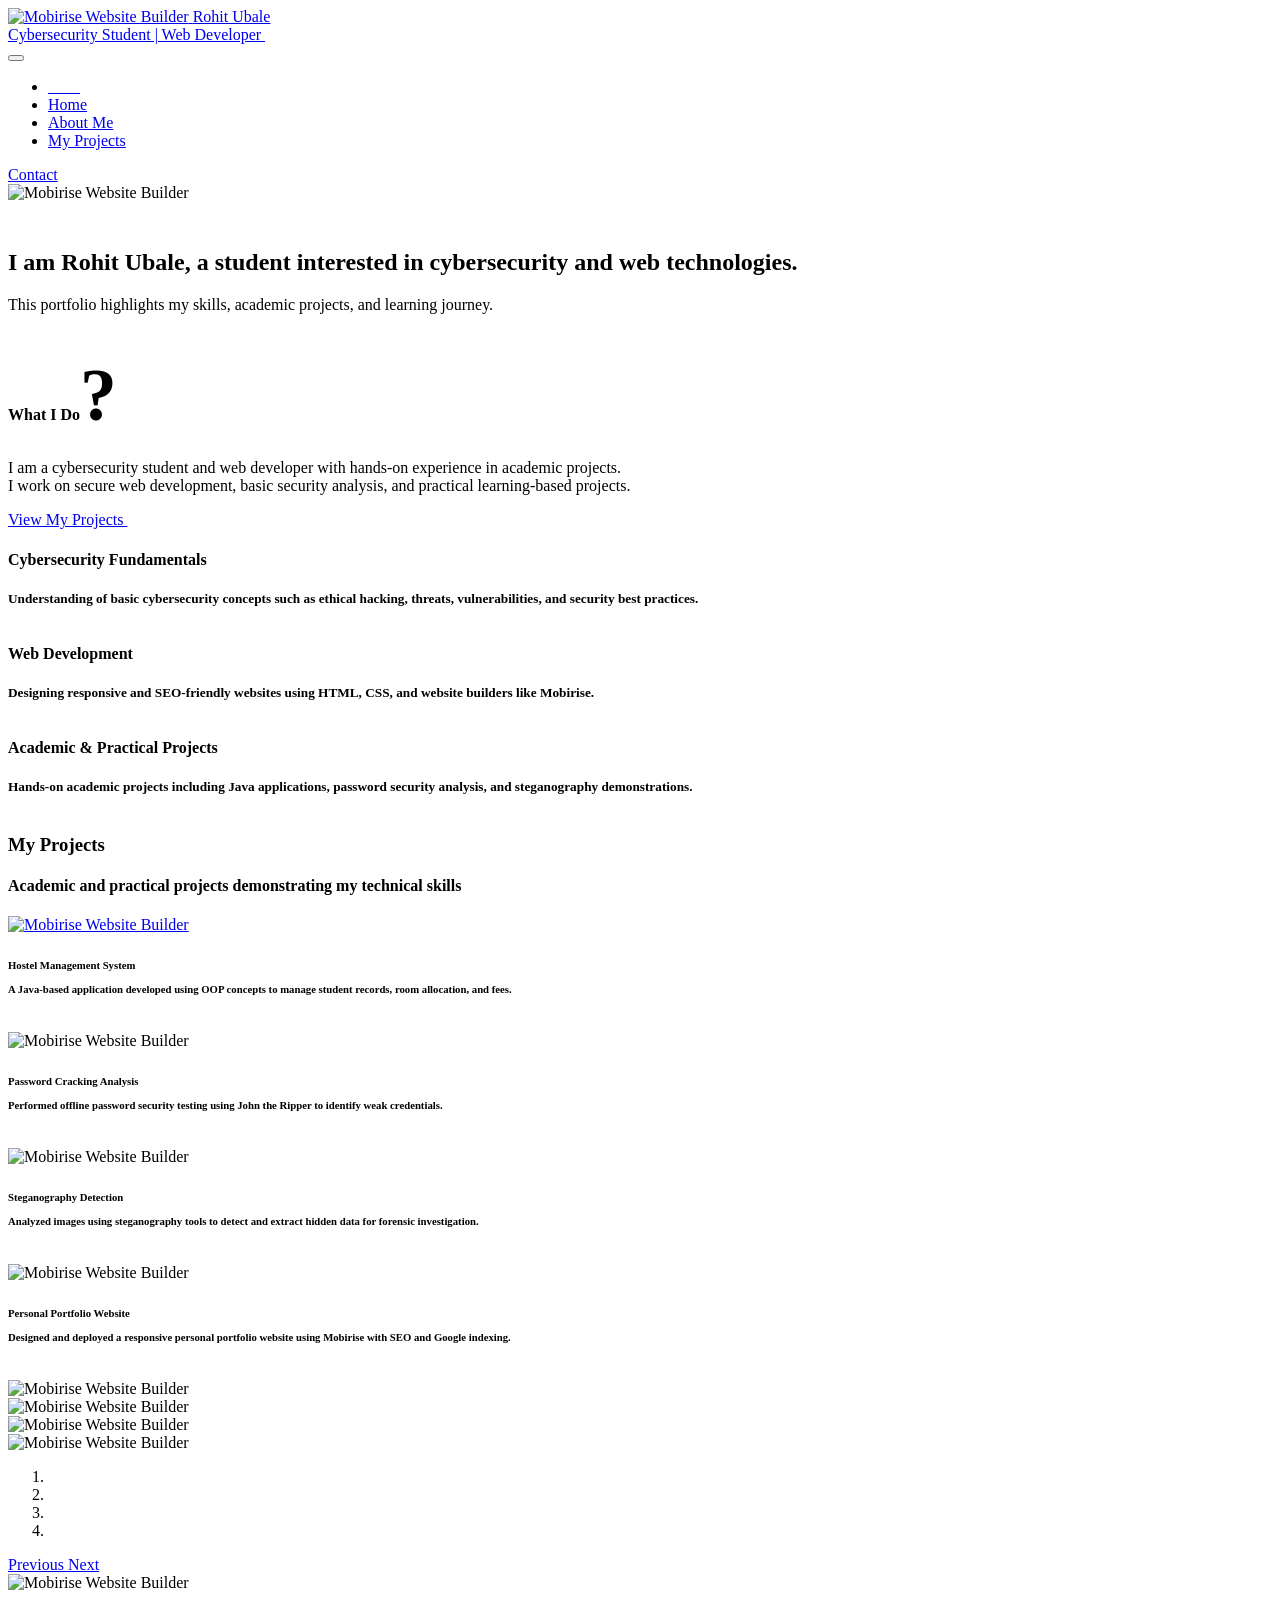
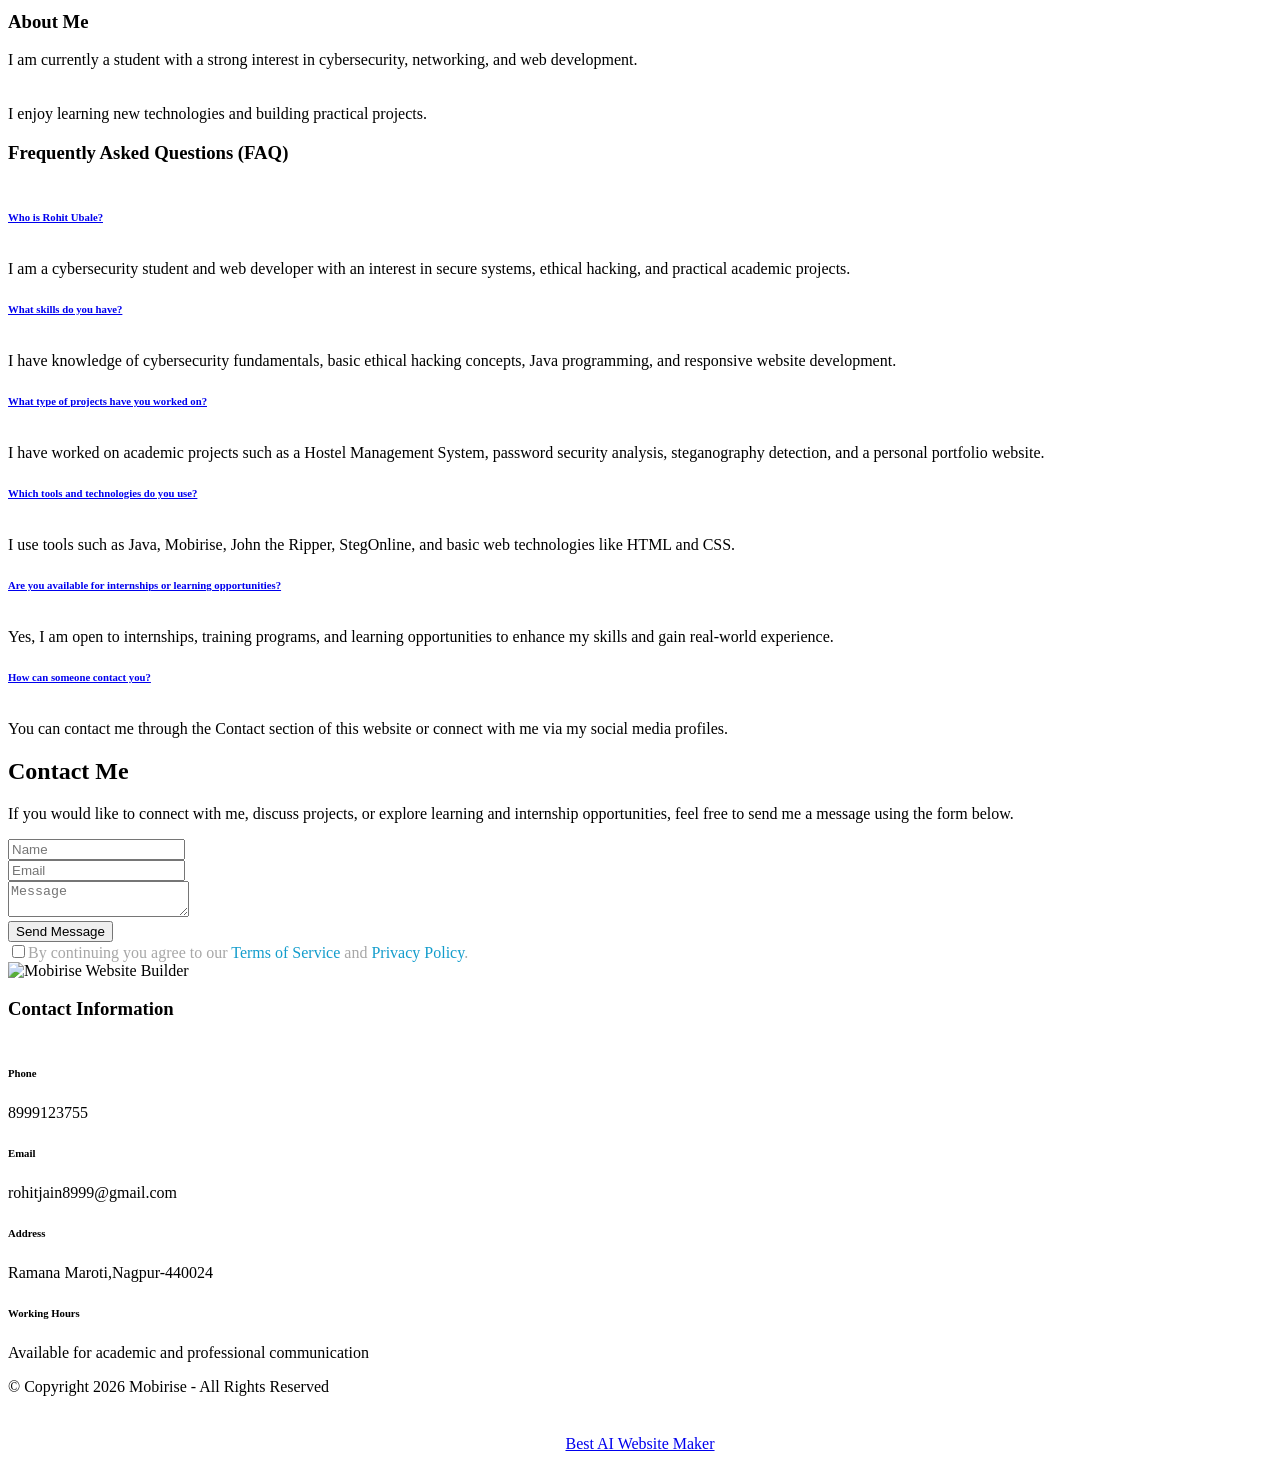
==== index.html @ 49fabe6b "Add files via upload" ====
<!DOCTYPE html>
<html  >
<head>
  <!-- Site made with Mobirise Website Builder v6.1.12, https://mobirise.com -->
  <meta charset="UTF-8">
  <meta http-equiv="X-UA-Compatible" content="IE=edge">
  <meta name="generator" content="Mobirise v6.1.12, mobirise.com">
  <meta name="viewport" content="width=device-width, initial-scale=1, minimum-scale=1">
  <link rel="shortcut icon" href="assets/images/chatgpt-image-jan-2-2026-04-43-15-pm-167x111.png" type="image/x-icon">
  <meta name="description" content="This is the personal portfolia of 
Mr.Rohit R Ubale(JAIN)">
  
  
  <title>Rohit R Ubale(JAIN)</title>
  <link rel="stylesheet" href="assets/web/assets/mobirise-icons2/mobirise2.css">
  <link rel="stylesheet" href="assets/web/assets/mobirise-icons-bold/mobirise-icons-bold.css">
  <link rel="stylesheet" href="assets/web/assets/mobirise-icons/mobirise-icons.css">
  <link rel="stylesheet" href="assets/bootstrap/css/bootstrap.min.css">
  <link rel="stylesheet" href="assets/parallax/jarallax.css">
  <link rel="stylesheet" href="assets/web/assets/gdpr-plugin/gdpr-styles.css">
  <link rel="stylesheet" href="assets/animatecss/animate.css">
  <link rel="stylesheet" href="assets/dropdown/css/style.css">
  <link rel="stylesheet" href="assets/socicon/css/styles.css">
  <link rel="stylesheet" href="assets/theme/css/style.css">
  <link rel="preload" href="https://fonts.googleapis.com/css?family=Lexend:100,200,300,400,500,600,700,800,900&display=swap" as="style" onload="this.onload=null;this.rel='stylesheet'">
  <noscript><link rel="stylesheet" href="https://fonts.googleapis.com/css?family=Lexend:100,200,300,400,500,600,700,800,900&display=swap"></noscript>
  <link rel="preload" as="style" href="assets/mobirise/css/mbr-additional.css?v=MBdXXb"><link rel="stylesheet" href="assets/mobirise/css/mbr-additional.css?v=MBdXXb" type="text/css">

  
  
  
</head>
<body>
  
  <section data-bs-version="5.1" class="menu menu2 cid-sFF0ciwnEL" once="menu" id="menu2-0">
    
    <nav class="navbar navbar-dropdown navbar-fixed-top navbar-expand-lg">
        <div class="container-fluid">
            <div class="navbar-brand">
                <span class="navbar-logo">
                    <a href="https://mobiri.se">
                        <img src="assets/images/chatgpt-image-jan-2-2026-04-43-15-pm-167x111.webp" alt="Mobirise Website Builder" style="height: 3.6rem;">
                    </a>
                </span>
                <span class="navbar-caption-wrap"><a class="navbar-caption text-primary display-4" href="https://www.itmagination.com/blog/cybersecurity-and-web-development" target="_blank">Rohit Ubale<br>Cybersecurity Student | Web Developer&nbsp;<br></a></span>
            </div>
            <button class="navbar-toggler" type="button" data-toggle="collapse" data-bs-toggle="collapse" data-target="#navbarSupportedContent" data-bs-target="#navbarSupportedContent" aria-controls="navbarNavAltMarkup" aria-expanded="false" aria-label="Toggle navigation">
                <div class="hamburger">
                    <span></span>
                    <span></span>
                    <span></span>
                    <span></span>
                </div>
            </button>
            <div class="collapse navbar-collapse" id="navbarSupportedContent">
                <ul class="navbar-nav nav-dropdown" data-app-modern-menu="true"><li class="nav-item"><a class="nav-link link text-black text-primary display-4" href="#top">&nbsp; &nbsp; &nbsp; &nbsp;&nbsp;</a></li>
                    <li class="nav-item"><a class="nav-link link text-black text-primary display-4" href="index.html#top"><span class="mobi-mbri mobi-mbri-home mbr-iconfont mbr-iconfont-btn"></span>Home</a></li><li class="nav-item"><a class="nav-link link text-black text-primary display-4" href="index.html#image1-b">About Me</a></li>
                    <li class="nav-item"><a class="nav-link link text-black text-primary display-4" href="index.html#gallery5-3">My Projects</a>
                    </li></ul>
                <div class="icons-menu">
                    <a class="iconfont-wrapper" href="https://wa.me/8999123755">
                        <span class="p-2 mbr-iconfont socicon-whatsapp socicon" style="color: rgb(56, 108, 58); fill: rgb(56, 108, 58);"></span>
                    </a>
                    <a class="iconfont-wrapper" href="https://x.com/rohitja19298938?s=11" target="_blank">
                        <span class="p-2 mbr-iconfont socicon-twitter socicon" style="color: rgb(71, 181, 237); fill: rgb(71, 181, 237);"></span>
                    </a>
                    <a class="iconfont-wrapper" href="https://www.instagram.com/rohitubalejainr.j_7?igsh=eTEwcDc5aGR0dW1q&utm_source=qr" target="_blank">
                        <span class="p-2 mbr-iconfont socicon-instagram socicon" style="color: rgb(129, 51, 106); fill: rgb(129, 51, 106);"></span>
                    </a>
                    <a class="iconfont-wrapper" href="https://www.linkedin.com/in/rohit-ubale-85598128a?utm_source=share&utm_campaign=share_via&utm_content=profile&utm_medium=ios_app" target="_blank">
                        <span class="p-2 mbr-iconfont socicon-linkedin socicon" style="color: rgb(26, 76, 167); fill: rgb(26, 76, 167);"></span>
                    </a>
                </div>
                <div class="navbar-buttons mbr-section-btn"><a class="btn btn-primary display-4" href="tel:8999123755">
                        Contact</a></div>
            </div>
        </div>
    </nav>
</section>

<section data-bs-version="5.1" class="header11 cid-sFF0SGinka mbr-fullscreen" data-bg-video="https://vimeo.com/428046504" id="header11-1">

    

    

    <div class="container">
        <div class="row justify-content-center">
            <div class="col-12 col-md-6 image-wrapper">
                <img class="w-100" src="assets/images/img-9443-1-1256x1675.webp" alt="Mobirise Website Builder">
            </div>
            <div class="col-12 col-md">
                <div class="text-wrapper text-center">
                    <h1 class="mbr-section-title mbr-fonts-style mb-3 display-2">
                        <strong>
</strong><div><strong><br></strong></div><div><strong>I am Rohit Ubale, a student interested in cybersecurity and web technologies.&nbsp;</strong></div></h1>
                    <p class="mbr-text mbr-fonts-style display-7">This portfolio highlights my skills, academic projects, and learning journey.</p>
                    
                </div>
            </div>
        </div>
    </div>
</section>

<section data-bs-version="5.1" class="features12 cid-sFF3eJNZDT" id="features13-2">

    
    
    <div class="container">
        <div class="row justify-content-center">
            <div class="col-12 col-lg-6">
                <div class="card-wrapper">
                    <div class="card-box align-left">
                        <h4 class="card-title mbr-fonts-style mb-4 display-2"><strong><br></strong><strong>What I Do</strong><strong style="font-size: 4.6rem;">?</strong></h4>
                        <p class="mbr-text mbr-fonts-style mb-4 display-7">I am a cybersecurity student and web developer with hands-on experience in academic projects.
<br>I work on secure web development, basic security analysis, and practical learning-based projects.&nbsp;<br></p>
                        <div class="mbr-section-btn"><a class="btn btn-primary display-4" href="index.html#gallery5-3"><span class="mobi-mbri mobi-mbri-briefcase mbr-iconfont mbr-iconfont-btn"></span>View My Projects&nbsp;<br></a></div>
                    </div>
                </div>
            </div>
            <div class="col-12 col-lg-6">
                <div class="item mbr-flex">
                    <div class="icon-box">
                        <span class="mbr-iconfont mobi-mbri-lock mobi-mbri"></span>
                    </div>
                    <div class="text-box">
                        <h4 class="icon-title mbr-black mbr-fonts-style display-7"><strong>Cybersecurity Fundamentals</strong></h4>
                        <h5 class="icon-text mbr-black mbr-fonts-style display-4">Understanding of basic cybersecurity concepts such as ethical hacking, threats, vulnerabilities, and security best practices.
<div><br></div></h5>
                    </div>
                </div>
                <div class="item mbr-flex">
                    <div class="icon-box">
                        <span class="mbr-iconfont mbrib-laptop"></span>
                    </div>
                    <div class="text-box">
                        <h4 class="icon-title mbr-black mbr-fonts-style display-7"><strong>Web Development</strong></h4>
                        <h5 class="icon-text mbr-black mbr-fonts-style display-4">Designing responsive and SEO-friendly websites using HTML, CSS, and website builders like Mobirise.
<div><br></div></h5>
                    </div>
                </div>
                <div class="item mbr-flex">
                    <div class="icon-box">
                        <span class="mbr-iconfont mobi-mbri-contact-form mobi-mbri"></span>
                    </div>
                    <div class="text-box">
                        <h4 class="icon-title mbr-black mbr-fonts-style display-7"><strong>Academic &amp; Practical Projects</strong></h4>
                        <h5 class="icon-text mbr-black mbr-fonts-style display-4">Hands-on academic projects including Java applications, password security analysis, and steganography demonstrations.
<div><br></div></h5>
                    </div>
                </div>
            </div>
        </div>
    </div>
</section>

<section data-bs-version="5.1" class="gallery5 mbr-gallery cid-sFF3kfZheU" id="gallery5-3">
    

    

    <div class="container">
        <div class="mbr-section-head">
            <h3 class="mbr-section-title mbr-fonts-style align-center m-0 display-2"><strong>My Projects</strong></h3>
            <h4 class="mbr-section-subtitle mbr-fonts-style align-center mb-0 mt-2 display-5">Academic and practical projects demonstrating my technical skills</h4>
        </div>
        <div class="row mbr-gallery mt-4">
            <div class="col-12 col-md-6 col-lg-3 item gallery-image">
                <div class="item-wrapper" data-toggle="modal" data-bs-toggle="modal" data-target="#v8rxkN065j-modal" data-bs-target="#v8rxkN065j-modal">
                    <a href="assets/files/Basic-Calculator.pdf" target="_blank"><img class="w-100" src="assets/images/chatgpt-image-jan-2-2026-05-23-07-pm-596x894.webp" alt="Mobirise Website Builder" data-slide-to="0" data-bs-slide-to="0" data-target="#lb-v8rxkN065j" data-bs-target="#lb-v8rxkN065j"></a>
                    <div class="icon-wrapper">
                        <span class="mobi-mbri mobi-mbri-search mbr-iconfont mbr-iconfont-btn"></span>
                    </div>
                </div>
                <h6 class="mbr-item-subtitle mbr-fonts-style align-center mb-2 mt-2 display-7"><strong>Hostel Management System</strong><br><strong><br></strong><div><strong>A Java-based application developed using OOP concepts to manage student records, room allocation, and fees.
</strong></div><div><strong><br></strong></div></h6>
            </div>
            <div class="col-12 col-md-6 col-lg-3 item gallery-image">
                <div class="item-wrapper" data-toggle="modal" data-bs-toggle="modal" data-target="#v8rxkN065j-modal" data-bs-target="#v8rxkN065j-modal">
                    <img class="w-100" src="assets/images/chatgpt-image-jan-2-2026-05-21-50-pm-596x894.webp" alt="Mobirise Website Builder" data-slide-to="1" data-bs-slide-to="1" data-target="#lb-v8rxkN065j" data-bs-target="#lb-v8rxkN065j">
                    <div class="icon-wrapper">
                        <span class="mobi-mbri mobi-mbri-search mbr-iconfont mbr-iconfont-btn"></span>
                    </div>
                </div>
                <h6 class="mbr-item-subtitle mbr-fonts-style align-center mb-2 mt-2 display-7"><strong>Password Cracking Analysis</strong><br><strong><br></strong><div><strong>Performed offline password security testing using John the Ripper to identify weak credentials.
</strong></div><div><strong><br></strong></div></h6>
            </div>
            <div class="col-12 col-md-6 col-lg-3 item gallery-image">
                <div class="item-wrapper" data-toggle="modal" data-bs-toggle="modal" data-target="#v8rxkN065j-modal" data-bs-target="#v8rxkN065j-modal">
                    <img class="w-100" src="assets/images/chatgpt-image-jan-2-2026-05-17-25-pm-596x894.webp" alt="Mobirise Website Builder" data-slide-to="2" data-bs-slide-to="2" data-target="#lb-v8rxkN065j" data-bs-target="#lb-v8rxkN065j">
                    <div class="icon-wrapper">
                        <span class="mobi-mbri mobi-mbri-search mbr-iconfont mbr-iconfont-btn"></span>
                    </div>
                </div>
                <h6 class="mbr-item-subtitle mbr-fonts-style align-center mb-2 mt-2 display-7"><strong>Steganography Detection</strong><br><br><strong>
</strong><div><strong>Analyzed images using steganography tools to detect and extract hidden data for forensic investigation.
</strong></div><div><strong><br></strong></div></h6>
            </div>
            <div class="col-12 col-md-6 col-lg-3 item gallery-image">
                <div class="item-wrapper" data-toggle="modal" data-bs-toggle="modal" data-target="#v8rxkN065j-modal" data-bs-target="#v8rxkN065j-modal">
                    <img class="w-100" src="assets/images/chatgpt-image-jan-2-2026-05-19-36-pm-596x894.webp" alt="Mobirise Website Builder" data-slide-to="3" data-bs-slide-to="3" data-target="#lb-v8rxkN065j" data-bs-target="#lb-v8rxkN065j">
                    <div class="icon-wrapper">
                        <span class="mobi-mbri mobi-mbri-search mbr-iconfont mbr-iconfont-btn"></span>
                    </div>
                </div>
                <h6 class="mbr-item-subtitle mbr-fonts-style align-center mb-2 mt-2 display-7"><strong>Personal Portfolio Website</strong><br><br><strong>
</strong><div><strong>Designed and deployed a responsive personal portfolio website using Mobirise with SEO and Google indexing.
</strong></div><div><strong><br></strong></div></h6>
            </div>
        </div>

        <div class="modal mbr-slider" tabindex="-1" role="dialog" aria-hidden="true" id="v8rxkN065j-modal">
            <div class="modal-dialog" role="document">
                <div class="modal-content">
                    <div class="modal-body">
                        <div class="carousel slide carousel-fade" id="lb-v8rxkN065j" data-ride="carousel" data-bs-ride="carousel" data-interval="5000" data-bs-interval="5000">
                            <div class="carousel-inner">
                                <div class="carousel-item active">
                                    <img class="d-block w-100" src="assets/images/chatgpt-image-jan-2-2026-05-23-07-pm-596x894.webp" alt="Mobirise Website Builder">
                                </div>
                                <div class="carousel-item">
                                    <img class="d-block w-100" src="assets/images/chatgpt-image-jan-2-2026-05-21-50-pm-596x894.webp" alt="Mobirise Website Builder">
                                </div>
                                <div class="carousel-item">
                                    <img class="d-block w-100" src="assets/images/chatgpt-image-jan-2-2026-05-17-25-pm-596x894.webp" alt="Mobirise Website Builder">
                                </div>
                                <div class="carousel-item">
                                    <img class="d-block w-100" src="assets/images/chatgpt-image-jan-2-2026-05-19-36-pm-596x894.webp" alt="Mobirise Website Builder">
                                </div>
                            </div>
                            <ol class="carousel-indicators">
                                <li data-slide-to="0" data-bs-slide-to="0" class="active" data-target="#lb-v8rxkN065j" data-bs-target="#lb-v8rxkN065j"></li>
                                <li data-slide-to="1" data-bs-slide-to="1" data-target="#lb-v8rxkN065j" data-bs-target="#lb-v8rxkN065j"></li>
                                <li data-slide-to="2" data-bs-slide-to="2" data-target="#lb-v8rxkN065j" data-bs-target="#lb-v8rxkN065j"></li>
                                <li data-slide-to="3" data-bs-slide-to="3" data-target="#lb-v8rxkN065j" data-bs-target="#lb-v8rxkN065j"></li>
                            </ol>
                            <a role="button" href="" class="close" data-dismiss="modal" data-bs-dismiss="modal" aria-label="Close">
                            </a>
                            <a class="carousel-control-prev carousel-control" role="button" data-slide="prev" data-bs-slide="prev" href="#lb-v8rxkN065j">
                                <span class="mobi-mbri mobi-mbri-arrow-prev" aria-hidden="true"></span>
                                <span class="sr-only visually-hidden">Previous</span>
                            </a>
                            <a class="carousel-control-next carousel-control" role="button" data-slide="next" data-bs-slide="next" href="#lb-v8rxkN065j">
                                <span class="mobi-mbri mobi-mbri-arrow-next" aria-hidden="true"></span>
                                <span class="sr-only visually-hidden">Next</span>
                            </a>
                        </div>
                    </div>
                </div>
            </div>
        </div>
    </div>
</section>

<section data-bs-version="5.1" class="image1 cid-sFF75ZhH2d" id="image1-b">
    

    

    <div class="container">
        <div class="row align-items-center">
            <div class="col-12 col-lg-6">
                <div class="image-wrapper">
                    <img src="assets/images/whatsapp-image-2026-01-02-at-4.06.58-pm-1256x1675.webp" alt="Mobirise Website Builder">
                    
                </div>
            </div>
            <div class="col-12 col-lg">
                <div class="text-wrapper">
                    <h3 class="mbr-section-title mbr-fonts-style mb-3 display-2">
                        <strong>About Me</strong></h3>
                    <p class="mbr-text mbr-fonts-style display-7">I am currently a student with a strong interest in cybersecurity, networking, and web development.
<br><br><br>I enjoy learning new technologies and building practical projects.&nbsp;<br></p>
                </div>
            </div>
        </div>
    </div>
</section>

<section data-bs-version="5.1" class="content16 cid-sFF5Wb1ZQt mbr-parallax-background" id="content16-a">

    

    <div class="mbr-overlay" style="opacity: 1; background-color: rgb(234, 231, 220);">
    </div>
    <div class="container-fluid">
        <div class="row justify-content-center">
            <div class="col-12 col-md-10">
                <div class="mbr-section-head align-center mb-4">
                    <h3 class="mbr-section-title mb-0 mbr-fonts-style display-2"><strong>Frequently Asked Questions (FAQ)
</strong><div><strong><br></strong></div></h3>
                    
                </div>
                <div id="bootstrap-accordion_5" class="panel-group accordionStyles accordion" role="tablist" aria-multiselectable="true">
                    <div class="card mb-3">
                        <div class="card-header" role="tab" id="headingOne">
                            <a role="button" class="panel-title collapsed" data-toggle="collapse" data-bs-toggle="collapse" data-core="" href="#collapse1_5" aria-expanded="false" aria-controls="collapse1">
                                <h6 class="panel-title-edit mbr-fonts-style mb-0 display-7"><strong>Who is Rohit Ubale?
</strong><div><strong><br></strong></div></h6>
                                <span class="sign mbr-iconfont mbri-arrow-down"></span>
                            </a>
                        </div>
                        <div id="collapse1_5" class="panel-collapse noScroll collapse" role="tabpanel" aria-labelledby="headingOne" data-parent="#accordion" data-bs-parent="#bootstrap-accordion_5">
                            <div class="panel-body">
                                <p class="mbr-fonts-style panel-text display-4">I am a cybersecurity student and web developer with an interest in secure systems, ethical hacking, and practical academic projects.&nbsp;<br></p>
                            </div>
                        </div>
                    </div>
                    <div class="card mb-3">
                        <div class="card-header" role="tab" id="headingOne">
                            <a role="button" class="panel-title collapsed" data-toggle="collapse" data-bs-toggle="collapse" data-core="" href="#collapse2_5" aria-expanded="false" aria-controls="collapse2">
                                <h6 class="panel-title-edit mbr-fonts-style mb-0 display-7"><strong>What skills do you have?
</strong><div><strong><br></strong></div></h6>
                                <span class="sign mbr-iconfont mbri-arrow-down"></span>
                            </a>
                        </div>
                        <div id="collapse2_5" class="panel-collapse noScroll collapse" role="tabpanel" aria-labelledby="headingOne" data-parent="#accordion" data-bs-parent="#bootstrap-accordion_5">
                            <div class="panel-body">
                                <p class="mbr-fonts-style panel-text display-4">I have knowledge of cybersecurity fundamentals, basic ethical hacking concepts, Java programming, and responsive website development.&nbsp;<br></p>
                            </div>
                        </div>
                    </div>
                    <div class="card mb-3">
                        <div class="card-header" role="tab" id="headingOne">
                            <a role="button" class="panel-title collapsed" data-toggle="collapse" data-bs-toggle="collapse" data-core="" href="#collapse3_5" aria-expanded="false" aria-controls="collapse3">
                                <h6 class="panel-title-edit mbr-fonts-style mb-0 display-7"><strong>What type of projects have you worked on?
</strong><div><strong><br></strong></div></h6>
                                <span class="sign mbr-iconfont mbri-arrow-down"></span>
                            </a>
                        </div>
                        <div id="collapse3_5" class="panel-collapse noScroll collapse" role="tabpanel" aria-labelledby="headingOne" data-parent="#accordion" data-bs-parent="#bootstrap-accordion_5">
                            <div class="panel-body">
                                <p class="mbr-fonts-style panel-text display-4">I have worked on academic projects such as a Hostel Management System, password security analysis, steganography detection, and a personal portfolio website.&nbsp;<br></p>
                            </div>
                        </div>
                    </div>
                    <div class="card mb-3">
                        <div class="card-header" role="tab" id="headingOne">
                            <a role="button" class="panel-title collapsed" data-toggle="collapse" data-bs-toggle="collapse" data-core="" href="#collapse4_5" aria-expanded="false" aria-controls="collapse4">
                                <h6 class="panel-title-edit mbr-fonts-style mb-0 display-7"><strong>Which tools and technologies do you use?
</strong><div><strong><br></strong></div></h6>
                                <span class="sign mbr-iconfont mbri-arrow-down"></span>
                            </a>
                        </div>
                        <div id="collapse4_5" class="panel-collapse noScroll collapse" role="tabpanel" aria-labelledby="headingOne" data-parent="#accordion" data-bs-parent="#bootstrap-accordion_5">
                            <div class="panel-body">
                                <p class="mbr-fonts-style panel-text display-4">I use tools such as Java, Mobirise, John the Ripper, StegOnline, and basic web technologies like HTML and CSS.&nbsp;<br></p>
                            </div>
                        </div>
                    </div>
                    <div class="card mb-3">
                        <div class="card-header" role="tab" id="headingOne">
                            <a role="button" class="panel-title collapsed" data-toggle="collapse" data-bs-toggle="collapse" data-core="" href="#collapse5_5" aria-expanded="false" aria-controls="collapse5">
                                <h6 class="panel-title-edit mbr-fonts-style mb-0 display-7"><strong>Are you available for internships or learning opportunities?
</strong><div><strong><br></strong></div></h6>
                                <span class="sign mbr-iconfont mbri-arrow-down"></span>
                            </a>
                        </div>
                        <div id="collapse5_5" class="panel-collapse noScroll collapse" role="tabpanel" aria-labelledby="headingOne" data-parent="#accordion" data-bs-parent="#bootstrap-accordion_5">
                            <div class="panel-body">
                                <p class="mbr-fonts-style panel-text display-4">Yes, I am open to internships, training programs, and learning opportunities to enhance my skills and gain real-world experience.&nbsp;<br></p>
                            </div>
                        </div>
                    </div>
                    <div class="card mb-3">
                        <div class="card-header" role="tab" id="headingOne">
                            <a role="button" class="panel-title collapsed" data-toggle="collapse" data-bs-toggle="collapse" data-core="" href="#collapse6_5" aria-expanded="false" aria-controls="collapse6">
                                <h6 class="panel-title-edit mbr-fonts-style mb-0 display-7"><strong>How can someone contact you?
</strong><div><strong><br></strong></div></h6>
                                <span class="sign mbr-iconfont mbri-arrow-down"></span>
                            </a>
                        </div>
                        <div id="collapse6_5" class="panel-collapse noScroll collapse" role="tabpanel" aria-labelledby="headingOne" data-parent="#accordion" data-bs-parent="#bootstrap-accordion_5">
                            <div class="panel-body">
                                <p class="mbr-fonts-style panel-text display-4">You can contact me through the Contact section of this website or connect with me via my social media profiles.&nbsp;<br></p>
                            </div>
                        </div>
                    </div>
                </div>
            </div>
        </div>
    </div>
</section>

<section data-bs-version="5.1" class="form4 cid-sFF3qL4anb mbr-fullscreen" id="form4-6">

    

    

    <div class="container">
        <div class="row content-wrapper justify-content-center">
            <div class="col-lg-4 offset-lg-1 mbr-form" data-form-type="formoid">
<!--Formbuilder Form-->
<form action="https://mobirise.eu/" method="POST" class="mbr-form form-with-styler" data-form-title="Form Name"><input type="hidden" name="email" data-form-email="true" value="SOvdCCOx1j/YiJF5I4JXEU/vr4F6uehCUvGSOyJLZfd9NBVibOE7hI2UwrBYtaC29s5JYrxkuPlQ/6SwdU2rX98eODNP0cNVna9zdRwpcoZZTexingL4F9XSlvWA1+8r">
<div class="row">
<div hidden="hidden" data-form-alert="" class="alert alert-success col-12">Thanks for filling out the form!
have a great day !</div>
<div hidden="hidden" data-form-alert-danger="" class="alert alert-danger col-12">Oops...! some problem!</div>
</div>
<div class="dragArea row">
<div class="col-lg-12 col-md-12 col-sm-12">
<h1 class="mbr-section-title mb-4 display-2"><strong>Contact Me</strong></h1>
</div>
<div class="col-lg-12 col-md-12 col-sm-12">
<p class="mbr-text mbr-fonts-style mb-4 display-7">If you would like to connect with me, discuss projects, or explore learning and internship opportunities, feel free to send me a message using the form below.&nbsp;<br></p>
</div>
<div data-for="name" class="col-lg-12 col-md col-12 form-group mb-3">
<input type="text" name="name" placeholder="Name" data-form-field="name" class="form-control display-7" value="" id="name-form4-6">
</div>
<div data-for="email" class="col-lg-12 col-md col-12 form-group mb-3">
<input type="email" name="email" placeholder="Email" data-form-field="email" class="form-control display-7" value="" id="email-form4-6">
</div>
<div class="col-lg-12 col-md-12 col-sm-12 form-group" data-for="textarea">
<textarea name="textarea" placeholder="Message" data-form-field="textarea" class="form-control display-7" id="textarea-form4-6"></textarea>
</div>
<div class="col-12 col-md-auto mbr-section-btn"><button type="submit" class="btn btn-danger-outline display-4"><span class="mobi-mbri mobi-mbri-credit-card mbr-iconfont mbr-iconfont-btn"></span>Send Message</button></div>
</div>
<span class="gdpr-block">
<label>
<span class="textGDPR display-7" style="color: #a7a7a7"><input type="checkbox" name="gdpr" id="gdpr-form4-6" required="">By continuing you agree to our <a style="color: #149dcc; text-decoration: none;" href="terms.html">Terms of Service</a> and <a style="color: #149dcc; text-decoration: none;" href="policy.html">Privacy Policy</a>.</span>
</label>
</span></form><!--Formbuilder Form-->
</div>
            <div class="col-lg-6 offset-lg-1 col-12">
                <div class="image-wrapper">
                    <img class="w-100" src="assets/images/whatsapp-image-2026-01-02-at-5.54.03-pm-1256x1675.webp" alt="Mobirise Website Builder">
                </div>
            </div>
        </div>
    </div>
</section>

<section data-bs-version="5.1" class="contacts2 cid-sFF3B84VW8" id="contacts2-8">
    <!---->
    
    
    <div class="container">
        <div class="mbr-section-head">
            <h3 class="mbr-section-title mbr-fonts-style align-center mb-0 display-2"><strong>Contact Information
</strong><div><strong><br></strong></div></h3>
            
        </div>
        <div class="row justify-content-center mt-4">
            <div class="card col-12 col-md-6">
                <div class="card-wrapper">
                    <div class="image-wrapper">
                        <span class="mbr-iconfont mobi-mbri-phone mobi-mbri"></span>
                    </div>
                    <div class="text-wrapper">
                        <h6 class="card-title mbr-fonts-style mb-1 display-5">
                            <strong>Phone</strong>
                        </h6>
                        <p class="mbr-text mbr-fonts-style display-7">8999123755</p>
                    </div>
                </div>
            </div>
            <div class="card col-12 col-md-6">
                <div class="card-wrapper">
                    <div class="image-wrapper">
                        <a href="mailto:Rohitjain8999@gmail.com"><span class="mbr-iconfont mobi-mbri-letter mobi-mbri"></span></a>
                    </div>
                    <div class="text-wrapper">
                        <h6 class="card-title mbr-fonts-style mb-1 display-5">
                            <strong>Email</strong>
                        </h6>
                        <p class="mbr-text mbr-fonts-style display-7">rohitjain8999@gmail.com</p>
                    </div>
                </div>
            </div>
            <div class="card col-12 col-md-6">
                <div class="card-wrapper">
                    <div class="image-wrapper">
                        <a href="https://maps.app.goo.gl/rgXFmE6cutosKf5r7"><span class="mbr-iconfont mobi-mbri-globe mobi-mbri"></span></a>
                    </div>
                    <div class="text-wrapper">
                        <h6 class="card-title mbr-fonts-style mb-1 display-5">
                            <strong>Address</strong>
                        </h6>
                        <p class="mbr-text mbr-fonts-style display-7">Ramana Maroti,Nagpur-440024&nbsp;</p>
                    </div>
                </div>
            </div>
            <div class="card col-12 col-md-6">
                <div class="card-wrapper">
                    <div class="image-wrapper">
                        <span class="mbr-iconfont mobi-mbri-bulleted-list mobi-mbri"></span>
                    </div>
                    <div class="text-wrapper">
                        <h6 class="card-title mbr-fonts-style mb-1 display-5">
                            <strong>Working Hours</strong>
                        </h6>
                        <p class="mbr-text mbr-fonts-style display-7">Available for academic and professional communication&nbsp;<br></p>
                    </div>
                </div>
            </div>
        </div>
    </div>
</section>

<section data-bs-version="5.1" class="footer7 cid-sFF3CYc3p7" once="footers" id="footer7-9">

    

    

    <div class="container">
        <div class="media-container-row align-center mbr-white">
            <div class="col-12">
                <p class="mbr-text mb-0 mbr-fonts-style display-7">
                    © Copyright 2026 Mobirise - All Rights Reserved
                </p>
            </div>
        </div>
    </div>
</section><section class="display-7" style="padding: 0;align-items: center;justify-content: center;flex-wrap: wrap;    align-content: center;display: flex;position: relative;height: 4rem;"><a href="https://mobiri.se/3137574" style="flex: 1 1;height: 4rem;position: absolute;width: 100%;z-index: 1;"><img alt="" style="height: 4rem;" src="[data-uri]"></a><p style="margin: 0;text-align: center;" class="display-7">&#8204;</p><a style="z-index:1" href="https://mobirise.com/builder/ai-website-maker.html">Best AI Website Maker</a></section><script src="assets/bootstrap/js/bootstrap.bundle.min.js"></script>  <script src="assets/parallax/jarallax.js"></script>  <script src="assets/web/assets/cookies-alert-plugin/cookies-alert-core.js"></script>  <script src="assets/web/assets/cookies-alert-plugin/cookies-alert-script.js"></script>  <script src="assets/smoothscroll/smooth-scroll.js"></script>  <script src="assets/ytplayer/index.js"></script>  <script src="assets/dropdown/js/navbar-dropdown.js"></script>  <script src="assets/vimeoplayer/player.js"></script>  <script src="assets/mbr-switch-arrow/mbr-switch-arrow.js"></script>  <script src="assets/theme/js/script.js"></script>  <script src="assets/formoid/formoid.min.js"></script>  
  
  
<input name="cookieData" type="hidden" data-cookie-cookiesAlertType='false' data-cookie-customDialogSelector='null' data-cookie-colorText='#424a4d' data-cookie-colorBg='rgb(255, 255, 255)' data-cookie-opacityOverlay='0' data-cookie-bgOpacity='100' data-cookie-textButton='GOT IT' data-cookie-rejectText='REJECT' data-cookie-colorButton='#e85a4f' data-cookie-rejectColor='#ffffff' data-cookie-colorLink='#424a4d' data-cookie-underlineLink='true' data-cookie-text="We use cookies to give you the best experience. Read our <a href='privacy.html'>cookie policy</a>.">
   <div id="scrollToTop" class="scrollToTop mbr-arrow-up"><a style="text-align: center;"><i class="mbr-arrow-up-icon mbr-arrow-up-icon-cm cm-icon cm-icon-smallarrow-up"></i></a></div>
    <input name="animation" type="hidden">
  </body>
</html>
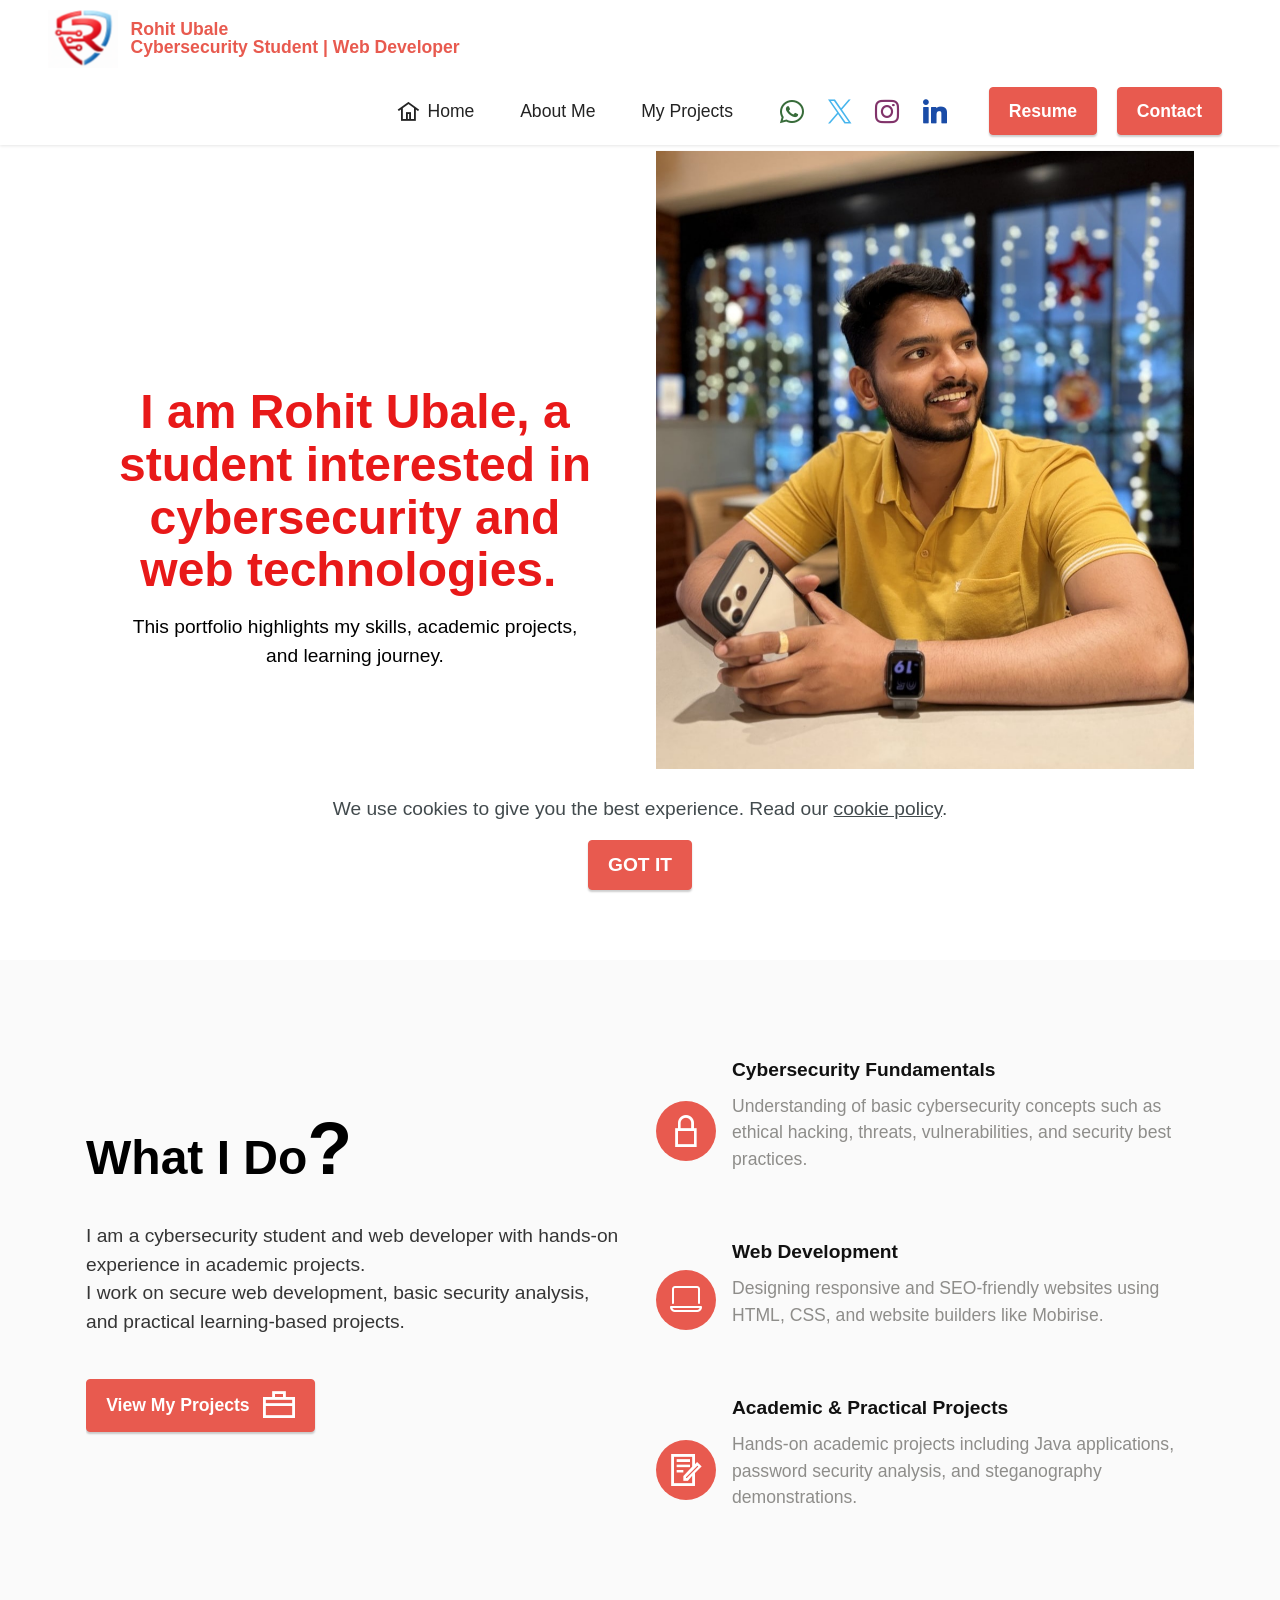
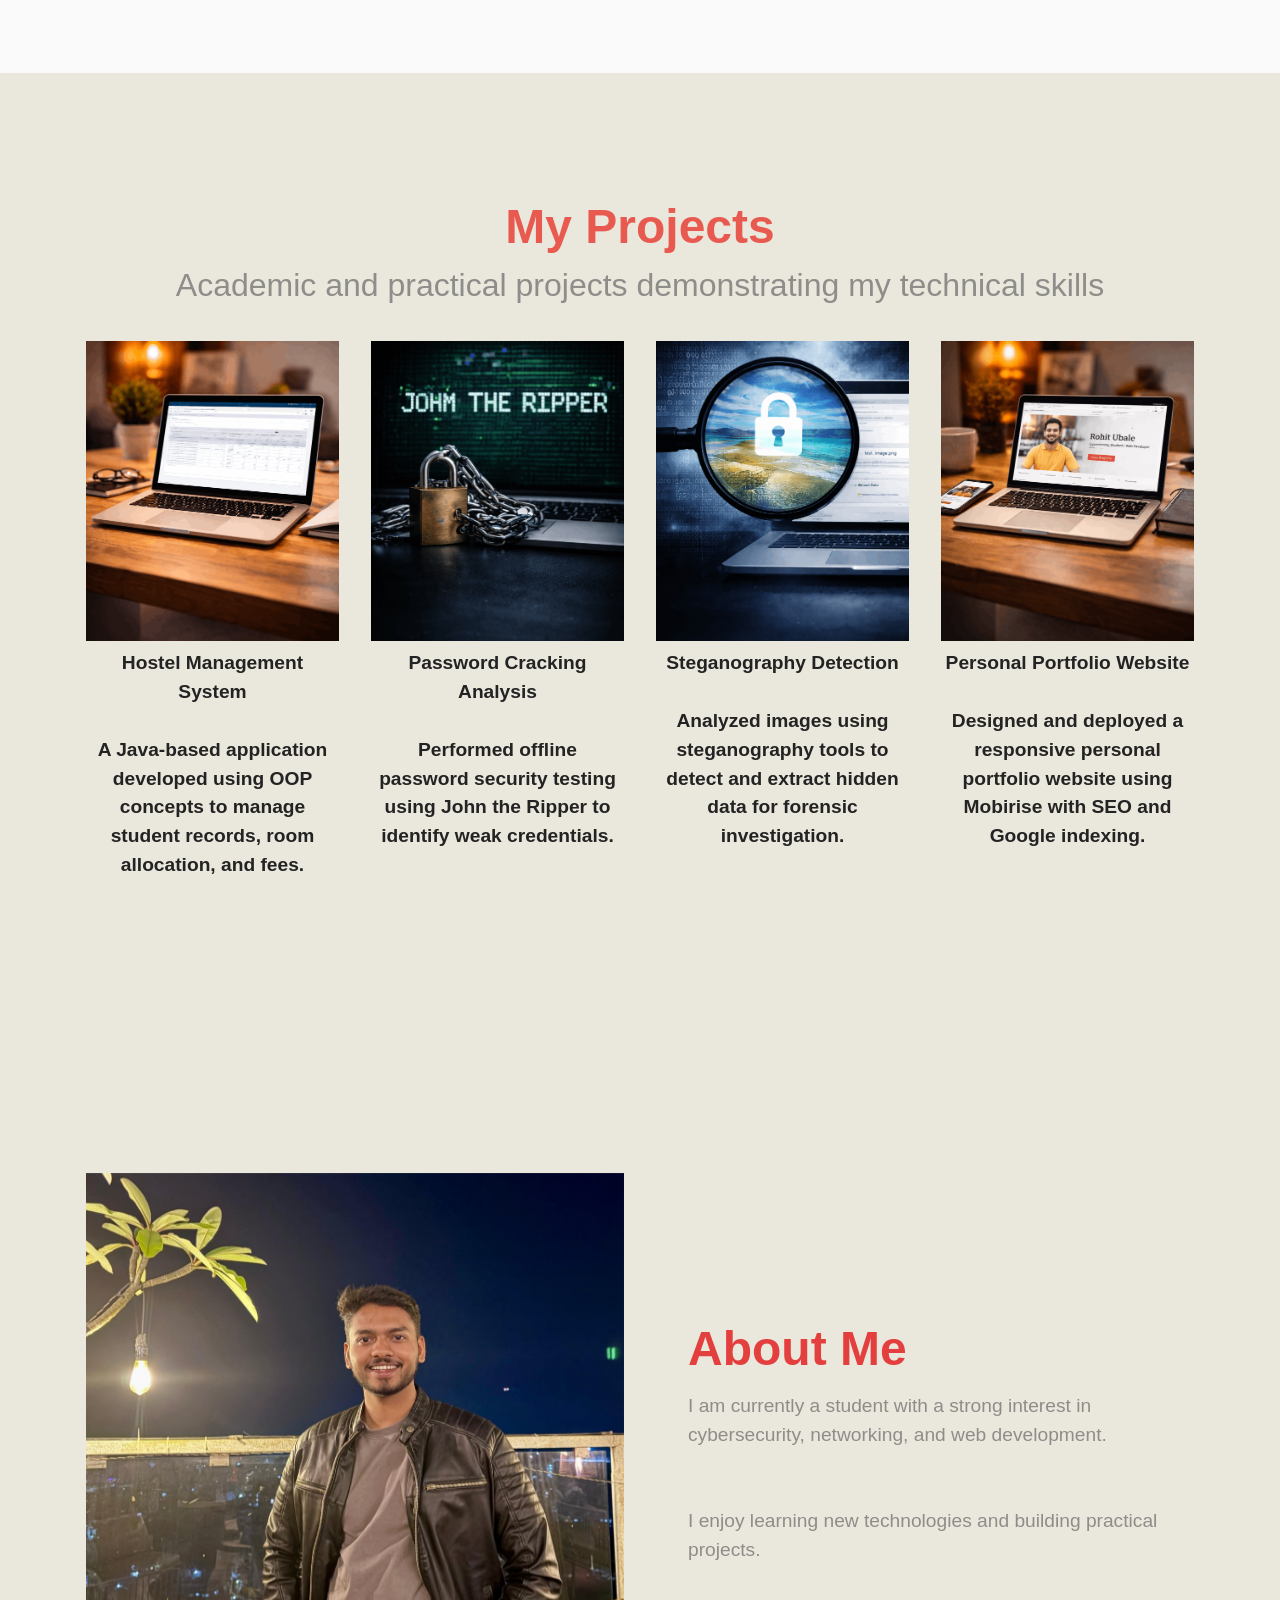
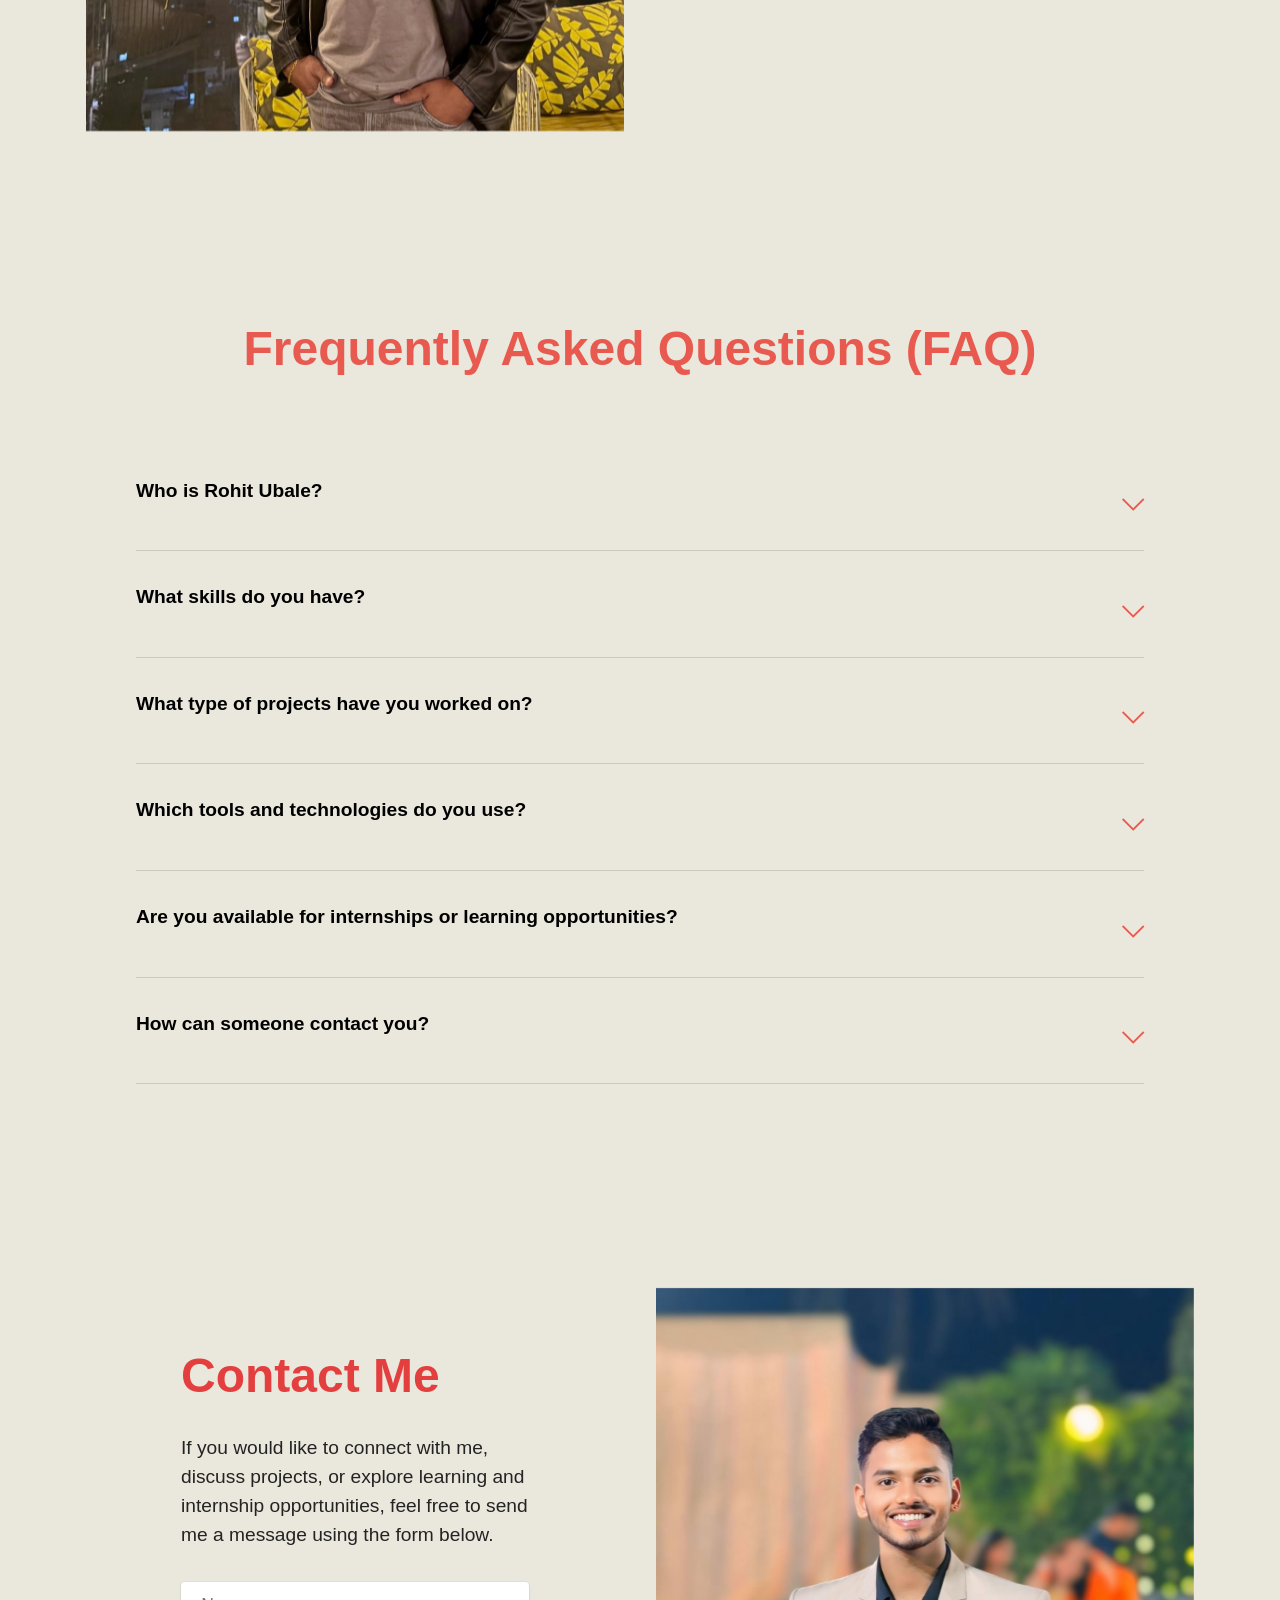
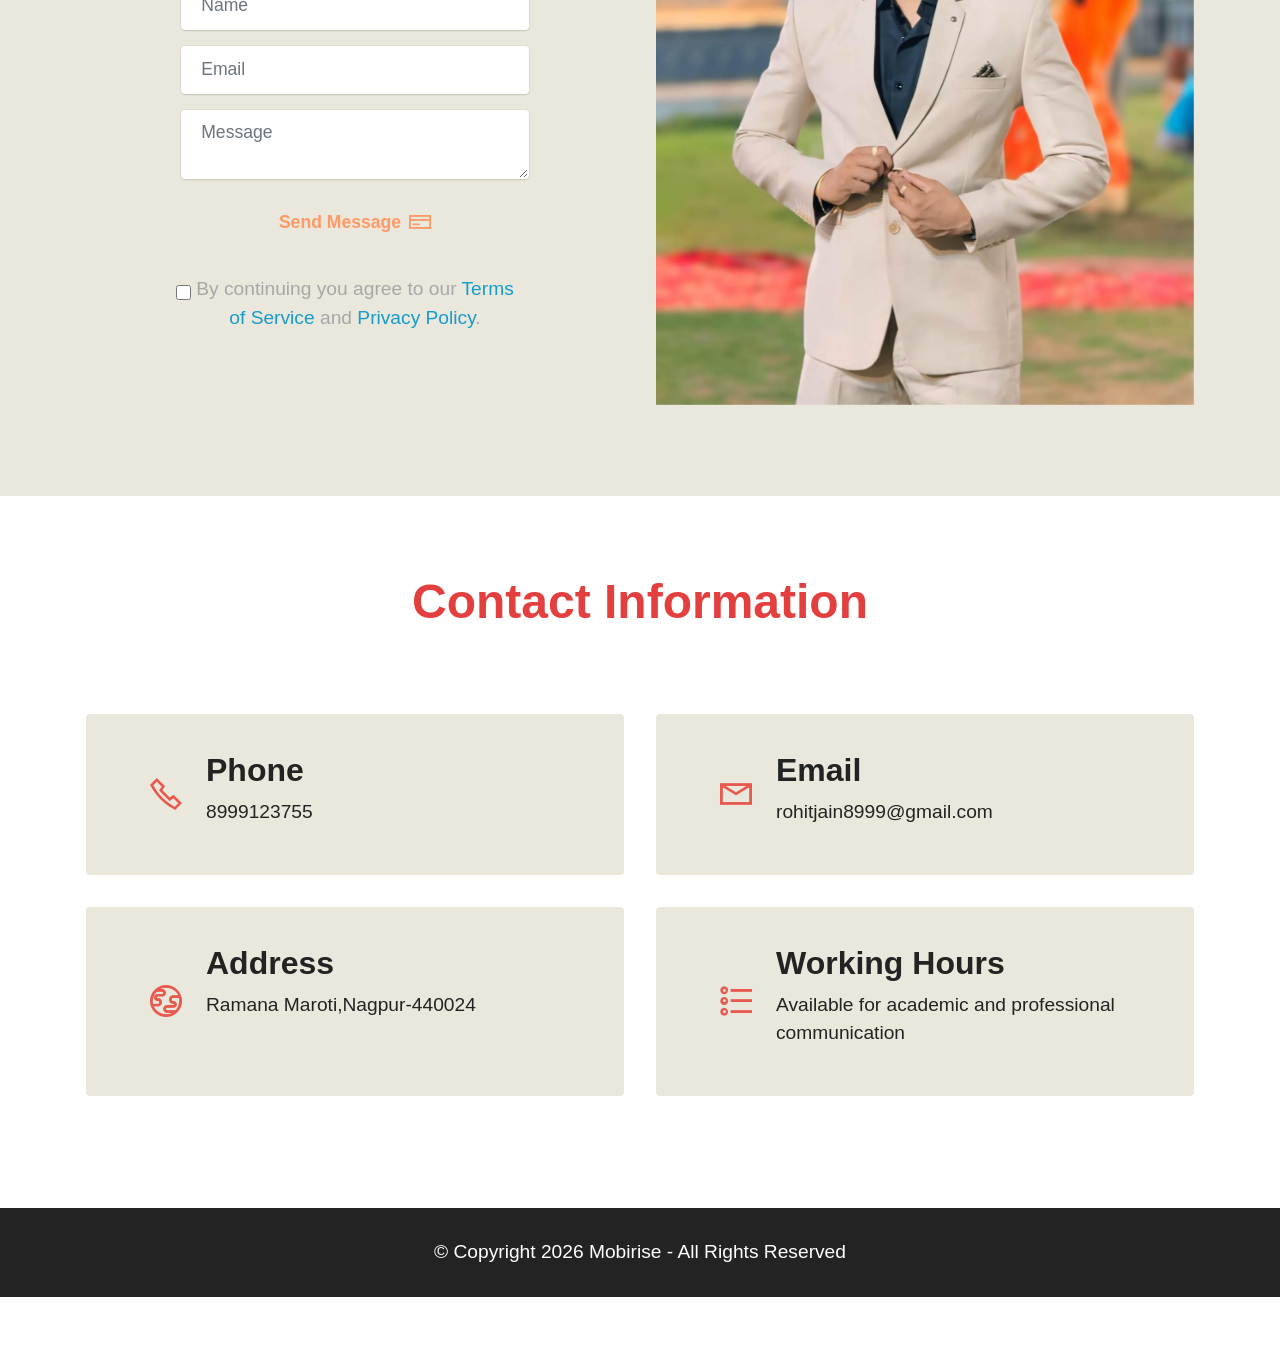
==== commit 52a01f1f: "Add Resume button to portfolio navbar" ====
--- a/index.html
+++ b/index.html
@@ -71,7 +71,8 @@
                         <span class="p-2 mbr-iconfont socicon-linkedin socicon" style="color: rgb(26, 76, 167); fill: rgb(26, 76, 167);"></span>
                     </a>
                 </div>
-                <div class="navbar-buttons mbr-section-btn"><a class="btn btn-primary display-4" href="tel:8999123755">
+                <div class="navbar-buttons mbr-section-btn"><a class="btn btn-primary display-4" href="resume.html" target="_blank">
+                        Resume</a> <a class="btn btn-primary display-4" href="tel:8999123755">
                         Contact</a></div>
             </div>
         </div>
@@ -198,7 +199,7 @@
             </div>
             <div class="col-12 col-md-6 col-lg-3 item gallery-image">
                 <div class="item-wrapper" data-toggle="modal" data-bs-toggle="modal" data-target="#v8rxkN065j-modal" data-bs-target="#v8rxkN065j-modal">
-                    <img class="w-100" src="assets/images/chatgpt-image-jan-2-2026-05-19-36-pm-596x894.webp" alt="Mobirise Website Builder" data-slide-to="3" data-bs-slide-to="3" data-target="#lb-v8rxkN065j" data-bs-target="#lb-v8rxkN065j">
+                    <img class="w-100" src="assets/images/chatgpt-image-jan-2-2026-05-19-36-pm-596x894.webp" alt="Mobirise Website Builder" data-slide-to="3" data-bs-slide-to="3" data-target="#lb-v8rxkN065j" data-bs-target="#lb-v8rxkN065j"></a>
                     <div class="icon-wrapper">
                         <span class="mobi-mbri mobi-mbri-search mbr-iconfont mbr-iconfont-btn"></span>
                     </div>
--- a/assets/web/assets/mobirise-icons2/mobirise2.css
+++ b/assets/web/assets/mobirise-icons2/mobirise2.css
@@ -0,0 +1,499 @@
+@font-face {
+  font-family: 'Moririse2';
+  font-display: swap;
+  src:  url('mobirise2.eot?f2bix4');
+  src:  url('mobirise2.eot?f2bix4#iefix') format('embedded-opentype'),
+    url('mobirise2.woff2?f2bix4') format('woff2'),
+    url('mobirise2.woff?f2bix4') format('woff'),
+    url('mobirise2.ttf?f2bix4') format('truetype'),
+    url('mobirise2.svg?f2bix4#mobirise2') format('svg');
+  font-weight: normal;
+  font-style: normal;
+}
+
+[class^="mobi-"], [class*=" mobi-"] {
+  /* use !important to prevent issues with browser extensions that change fonts */
+  font-family: 'Moririse2' !important;
+  speak: none;
+  font-style: normal;
+  font-weight: normal;
+  font-variant: normal;
+  text-transform: none;
+  line-height: 1;
+
+  /* Better Font Rendering =========== */
+  -webkit-font-smoothing: antialiased;
+  -moz-osx-font-smoothing: grayscale;
+}
+
+.mobi-mbri-add-submenu:before {
+  content: "\e900";
+}
+.mobi-mbri-alert:before {
+  content: "\e901";
+}
+.mobi-mbri-align-center:before {
+  content: "\e902";
+}
+.mobi-mbri-align-justify:before {
+  content: "\e903";
+}
+.mobi-mbri-align-left:before {
+  content: "\e904";
+}
+.mobi-mbri-align-right:before {
+  content: "\e905";
+}
+.mobi-mbri-android:before {
+  content: "\e906";
+}
+.mobi-mbri-apple:before {
+  content: "\e907";
+}
+.mobi-mbri-arrow-down:before {
+  content: "\e908";
+}
+.mobi-mbri-arrow-next:before {
+  content: "\e909";
+}
+.mobi-mbri-arrow-prev:before {
+  content: "\e90a";
+}
+.mobi-mbri-arrow-up:before {
+  content: "\e90b";
+}
+.mobi-mbri-bold:before {
+  content: "\e90c";
+}
+.mobi-mbri-bookmark:before {
+  content: "\e90d";
+}
+.mobi-mbri-bootstrap:before {
+  content: "\e90e";
+}
+.mobi-mbri-briefcase:before {
+  content: "\e90f";
+}
+.mobi-mbri-browse:before {
+  content: "\e910";
+}
+.mobi-mbri-bulleted-list:before {
+  content: "\e911";
+}
+.mobi-mbri-calendar:before {
+  content: "\e912";
+}
+.mobi-mbri-camera:before {
+  content: "\e913";
+}
+.mobi-mbri-cart-add:before {
+  content: "\e914";
+}
+.mobi-mbri-cart-full:before {
+  content: "\e915";
+}
+.mobi-mbri-cash:before {
+  content: "\e916";
+}
+.mobi-mbri-change-style:before {
+  content: "\e917";
+}
+.mobi-mbri-chat:before {
+  content: "\e918";
+}
+.mobi-mbri-clock:before {
+  content: "\e919";
+}
+.mobi-mbri-close:before {
+  content: "\e91a";
+}
+.mobi-mbri-cloud:before {
+  content: "\e91b";
+}
+.mobi-mbri-code:before {
+  content: "\e91c";
+}
+.mobi-mbri-contact-form:before {
+  content: "\e91d";
+}
+.mobi-mbri-credit-card:before {
+  content: "\e91e";
+}
+.mobi-mbri-cursor-click:before {
+  content: "\e91f";
+}
+.mobi-mbri-cust-feedback:before {
+  content: "\e920";
+}
+.mobi-mbri-database:before {
+  content: "\e921";
+}
+.mobi-mbri-delivery:before {
+  content: "\e922";
+}
+.mobi-mbri-desktop:before {
+  content: "\e923";
+}
+.mobi-mbri-devices:before {
+  content: "\e924";
+}
+.mobi-mbri-down:before {
+  content: "\e925";
+}
+.mobi-mbri-download-2:before {
+  content: "\e926";
+}
+.mobi-mbri-download:before {
+  content: "\e927";
+}
+.mobi-mbri-drag-n-drop-2:before {
+  content: "\e928";
+}
+.mobi-mbri-drag-n-drop:before {
+  content: "\e929";
+}
+.mobi-mbri-edit-2:before {
+  content: "\e92a";
+}
+.mobi-mbri-edit:before {
+  content: "\e92b";
+}
+.mobi-mbri-error:before {
+  content: "\e92c";
+}
+.mobi-mbri-extension:before {
+  content: "\e92d";
+}
+.mobi-mbri-features:before {
+  content: "\e92e";
+}
+.mobi-mbri-file:before {
+  content: "\e92f";
+}
+.mobi-mbri-flag:before {
+  content: "\e930";
+}
+.mobi-mbri-folder:before {
+  content: "\e931";
+}
+.mobi-mbri-gift:before {
+  content: "\e932";
+}
+.mobi-mbri-github:before {
+  content: "\e933";
+}
+.mobi-mbri-globe-2:before {
+  content: "\e934";
+}
+.mobi-mbri-globe:before {
+  content: "\e935";
+}
+.mobi-mbri-growing-chart:before {
+  content: "\e936";
+}
+.mobi-mbri-hearth:before {
+  content: "\e937";
+}
+.mobi-mbri-help:before {
+  content: "\e938";
+}
+.mobi-mbri-home:before {
+  content: "\e939";
+}
+.mobi-mbri-hot-cup:before {
+  content: "\e93a";
+}
+.mobi-mbri-idea:before {
+  content: "\e93b";
+}
+.mobi-mbri-image-gallery:before {
+  content: "\e93c";
+}
+.mobi-mbri-image-slider:before {
+  content: "\e93d";
+}
+.mobi-mbri-info:before {
+  content: "\e93e";
+}
+.mobi-mbri-italic:before {
+  content: "\e93f";
+}
+.mobi-mbri-key:before {
+  content: "\e940";
+}
+.mobi-mbri-laptop:before {
+  content: "\e941";
+}
+.mobi-mbri-layers:before {
+  content: "\e942";
+}
+.mobi-mbri-left-right:before {
+  content: "\e943";
+}
+.mobi-mbri-left:before {
+  content: "\e944";
+}
+.mobi-mbri-letter:before {
+  content: "\e945";
+}
+.mobi-mbri-like:before {
+  content: "\e946";
+}
+.mobi-mbri-link:before {
+  content: "\e947";
+}
+.mobi-mbri-lock:before {
+  content: "\e948";
+}
+.mobi-mbri-login:before {
+  content: "\e949";
+}
+.mobi-mbri-logout:before {
+  content: "\e94a";
+}
+.mobi-mbri-magic-stick:before {
+  content: "\e94b";
+}
+.mobi-mbri-map-pin:before {
+  content: "\e94c";
+}
+.mobi-mbri-menu:before {
+  content: "\e94d";
+}
+.mobi-mbri-mobile-2:before {
+  content: "\e94e";
+}
+.mobi-mbri-mobile-horizontal:before {
+  content: "\e94f";
+}
+.mobi-mbri-mobile:before {
+  content: "\e950";
+}
+.mobi-mbri-mobirise:before {
+  content: "\e951";
+}
+.mobi-mbri-more-horizontal:before {
+  content: "\e952";
+}
+.mobi-mbri-more-vertical:before {
+  content: "\e953";
+}
+.mobi-mbri-music:before {
+  content: "\e954";
+}
+.mobi-mbri-new-file:before {
+  content: "\e955";
+}
+.mobi-mbri-numbered-list:before {
+  content: "\e956";
+}
+.mobi-mbri-opened-folder:before {
+  content: "\e957";
+}
+.mobi-mbri-pages:before {
+  content: "\e958";
+}
+.mobi-mbri-paper-plane:before {
+  content: "\e959";
+}
+.mobi-mbri-paperclip:before {
+  content: "\e95a";
+}
+.mobi-mbri-phone:before {
+  content: "\e95b";
+}
+.mobi-mbri-photo:before {
+  content: "\e95c";
+}
+.mobi-mbri-photos:before {
+  content: "\e95d";
+}
+.mobi-mbri-pin:before {
+  content: "\e95e";
+}
+.mobi-mbri-play:before {
+  content: "\e95f";
+}
+.mobi-mbri-plus:before {
+  content: "\e960";
+}
+.mobi-mbri-preview:before {
+  content: "\e961";
+}
+.mobi-mbri-print:before {
+  content: "\e962";
+}
+.mobi-mbri-protect:before {
+  content: "\e963";
+}
+.mobi-mbri-question:before {
+  content: "\e964";
+}
+.mobi-mbri-quote-left:before {
+  content: "\e965";
+}
+.mobi-mbri-quote-right:before {
+  content: "\e966";
+}
+.mobi-mbri-redo:before {
+  content: "\e967";
+}
+.mobi-mbri-refresh:before {
+  content: "\e968";
+}
+.mobi-mbri-responsive-2:before {
+  content: "\e969";
+}
+.mobi-mbri-responsive:before {
+  content: "\e96a";
+}
+.mobi-mbri-right:before {
+  content: "\e96b";
+}
+.mobi-mbri-rocket:before {
+  content: "\e96c";
+}
+.mobi-mbri-sad-face:before {
+  content: "\e96d";
+}
+.mobi-mbri-sale:before {
+  content: "\e96e";
+}
+.mobi-mbri-save:before {
+  content: "\e96f";
+}
+.mobi-mbri-search:before {
+  content: "\e970";
+}
+.mobi-mbri-setting-2:before {
+  content: "\e971";
+}
+.mobi-mbri-setting-3:before {
+  content: "\e972";
+}
+.mobi-mbri-setting:before {
+  content: "\e973";
+}
+.mobi-mbri-share:before {
+  content: "\e974";
+}
+.mobi-mbri-shopping-bag:before {
+  content: "\e975";
+}
+.mobi-mbri-shopping-basket:before {
+  content: "\e976";
+}
+.mobi-mbri-shopping-cart:before {
+  content: "\e977";
+}
+.mobi-mbri-sites:before {
+  content: "\e978";
+}
+.mobi-mbri-smile-face:before {
+  content: "\e979";
+}
+.mobi-mbri-speed:before {
+  content: "\e97a";
+}
+.mobi-mbri-star:before {
+  content: "\e97b";
+}
+.mobi-mbri-success:before {
+  content: "\e97c";
+}
+.mobi-mbri-sun:before {
+  content: "\e97d";
+}
+.mobi-mbri-sun2:before {
+  content: "\e97e";
+}
+.mobi-mbri-tablet-vertical:before {
+  content: "\e97f";
+}
+.mobi-mbri-tablet:before {
+  content: "\e980";
+}
+.mobi-mbri-target:before {
+  content: "\e981";
+}
+.mobi-mbri-timer:before {
+  content: "\e982";
+}
+.mobi-mbri-to-ftp:before {
+  content: "\e983";
+}
+.mobi-mbri-to-local-drive:before {
+  content: "\e984";
+}
+.mobi-mbri-touch-swipe:before {
+  content: "\e985";
+}
+.mobi-mbri-touch:before {
+  content: "\e986";
+}
+.mobi-mbri-trash:before {
+  content: "\e987";
+}
+.mobi-mbri-underline:before {
+  content: "\e988";
+}
+.mobi-mbri-undo:before {
+  content: "\e989";
+}
+.mobi-mbri-unlink:before {
+  content: "\e98a";
+}
+.mobi-mbri-unlock:before {
+  content: "\e98b";
+}
+.mobi-mbri-up-down:before {
+  content: "\e98c";
+}
+.mobi-mbri-up:before {
+  content: "\e98d";
+}
+.mobi-mbri-update:before {
+  content: "\e98e";
+}
+.mobi-mbri-upload-2:before {
+  content: "\e98f";
+}
+.mobi-mbri-upload:before {
+  content: "\e990";
+}
+.mobi-mbri-user-2:before {
+  content: "\e991";
+}
+.mobi-mbri-user:before {
+  content: "\e992";
+}
+.mobi-mbri-users:before {
+  content: "\e993";
+}
+.mobi-mbri-video-play:before {
+  content: "\e994";
+}
+.mobi-mbri-video:before {
+  content: "\e995";
+}
+.mobi-mbri-watch:before {
+  content: "\e996";
+}
+.mobi-mbri-website-theme-2:before {
+  content: "\e997";
+}
+.mobi-mbri-website-theme:before {
+  content: "\e998";
+}
+.mobi-mbri-wifi:before {
+  content: "\e999";
+}
+.mobi-mbri-windows:before {
+  content: "\e99a";
+}
+.mobi-mbri-zoom-in:before {
+  content: "\e99b";
+}
+.mobi-mbri-zoom-out:before {
+  content: "\e99c";
+}
--- a/assets/web/assets/mobirise-icons-bold/mobirise-icons-bold.css
+++ b/assets/web/assets/mobirise-icons-bold/mobirise-icons-bold.css
@@ -0,0 +1,478 @@
+@font-face {
+  font-family: 'mobirise-icons-bold';
+  font-display: swap;
+  src:  url('mobirise-icons-bold.eot?m1l4yr');
+  src:  url('mobirise-icons-bold.eot?m1l4yr#iefix') format('embedded-opentype'),
+    url('mobirise-icons-bold.woff2?m1l4yr') format('woff2'),
+    url('mobirise-icons-bold.woff?m1l4yr') format('woff'),
+    url('mobirise-icons-bold.ttf?m1l4yr') format('truetype'),
+    url('mobirise-icons-bold.svg?m1l4yr#mobirise-icons-bold') format('svg');
+  font-weight: normal;
+  font-style: normal;
+}
+
+[class^="mbrib-"], [class*="mbrib-"] {
+  /* use !important to prevent issues with browser extensions that change fonts */
+  font-family: 'mobirise-icons-bold' !important;
+  speak: none;
+  font-style: normal;
+  font-weight: normal;
+  font-variant: normal;
+  text-transform: none;
+  line-height: 1;
+
+  /* Better Font Rendering =========== */
+  -webkit-font-smoothing: antialiased;
+  -moz-osx-font-smoothing: grayscale;
+}
+
+.mbrib-add-submenu:before {
+  content: "\e900";
+}
+.mbrib-alert:before {
+  content: "\e901";
+}
+.mbrib-align-center:before {
+  content: "\e902";
+}
+.mbrib-align-justify:before {
+  content: "\e903";
+}
+.mbrib-align-left:before {
+  content: "\e904";
+}
+.mbrib-align-right:before {
+  content: "\e905";
+}
+.mbrib-android:before {
+  content: "\e906";
+}
+.mbrib-apple:before {
+  content: "\e907";
+}
+.mbrib-arrow-down:before {
+  content: "\e908";
+}
+.mbrib-arrow-next:before {
+  content: "\e909";
+}
+.mbrib-arrow-prev:before {
+  content: "\e90a";
+}
+.mbrib-arrow-up:before {
+  content: "\e90b";
+}
+.mbrib-bold:before {
+  content: "\e90c";
+}
+.mbrib-bookmark:before {
+  content: "\e90d";
+}
+.mbrib-bootstrap:before {
+  content: "\e90e";
+}
+.mbrib-briefcase:before {
+  content: "\e90f";
+}
+.mbrib-browse:before {
+  content: "\e910";
+}
+.mbrib-bulleted-list:before {
+  content: "\e911";
+}
+.mbrib-calendar:before {
+  content: "\e912";
+}
+.mbrib-camera:before {
+  content: "\e913";
+}
+.mbrib-cart-add:before {
+  content: "\e914";
+}
+.mbrib-cart-full:before {
+  content: "\e915";
+}
+.mbrib-cash:before {
+  content: "\e916";
+}
+.mbrib-change-style:before {
+  content: "\e917";
+}
+.mbrib-chat:before {
+  content: "\e918";
+}
+.mbrib-clock:before {
+  content: "\e919";
+}
+.mbrib-close:before {
+  content: "\e91a";
+}
+.mbrib-cloud:before {
+  content: "\e91b";
+}
+.mbrib-code:before {
+  content: "\e91c";
+}
+.mbrib-contact-form:before {
+  content: "\e91d";
+}
+.mbrib-credit-card:before {
+  content: "\e91e";
+}
+.mbrib-cursor-click:before {
+  content: "\e91f";
+}
+.mbrib-cust-feedback:before {
+  content: "\e920";
+}
+.mbrib-database:before {
+  content: "\e921";
+}
+.mbrib-delivery:before {
+  content: "\e922";
+}
+.mbrib-desktop:before {
+  content: "\e923";
+}
+.mbrib-devices:before {
+  content: "\e924";
+}
+.mbrib-down:before {
+  content: "\e925";
+}
+.mbrib-download:before {
+  content: "\e926";
+}
+.mbrib-drag-n-drop:before {
+  content: "\e927";
+}
+.mbrib-drag-n-drop2:before {
+  content: "\e928";
+}
+.mbrib-edit:before {
+  content: "\e929";
+}
+.mbrib-edit2:before {
+  content: "\e92a";
+}
+.mbrib-error:before {
+  content: "\e92b";
+}
+.mbrib-extension:before {
+  content: "\e92c";
+}
+.mbrib-features:before {
+  content: "\e92d";
+}
+.mbrib-file:before {
+  content: "\e92e";
+}
+.mbrib-flag:before {
+  content: "\e92f";
+}
+.mbrib-folder:before {
+  content: "\e930";
+}
+.mbrib-gift:before {
+  content: "\e931";
+}
+.mbrib-github:before {
+  content: "\e932";
+}
+.mbrib-globe-2:before {
+  content: "\e933";
+}
+.mbrib-globe:before {
+  content: "\e934";
+}
+.mbrib-growing-chart:before {
+  content: "\e935";
+}
+.mbrib-hearth:before {
+  content: "\e936";
+}
+.mbrib-help:before {
+  content: "\e937";
+}
+.mbrib-home:before {
+  content: "\e938";
+}
+.mbrib-hot-cup:before {
+  content: "\e939";
+}
+.mbrib-idea:before {
+  content: "\e93a";
+}
+.mbrib-image-gallery:before {
+  content: "\e93b";
+}
+.mbrib-image-slider:before {
+  content: "\e93c";
+}
+.mbrib-info:before {
+  content: "\e93d";
+}
+.mbrib-italic:before {
+  content: "\e93e";
+}
+.mbrib-key:before {
+  content: "\e93f";
+}
+.mbrib-laptop:before {
+  content: "\e940";
+}
+.mbrib-layers:before {
+  content: "\e941";
+}
+.mbrib-left-right:before {
+  content: "\e942";
+}
+.mbrib-left:before {
+  content: "\e943";
+}
+.mbrib-letter:before {
+  content: "\e944";
+}
+.mbrib-like:before {
+  content: "\e945";
+}
+.mbrib-link:before {
+  content: "\e946";
+}
+.mbrib-lock:before {
+  content: "\e947";
+}
+.mbrib-login:before {
+  content: "\e948";
+}
+.mbrib-logout:before {
+  content: "\e949";
+}
+.mbrib-magic-stick:before {
+  content: "\e94a";
+}
+.mbrib-map-pin:before {
+  content: "\e94b";
+}
+.mbrib-menu:before {
+  content: "\e94c";
+}
+.mbrib-mobile:before {
+  content: "\e94d";
+}
+.mbrib-mobile2:before {
+  content: "\e94e";
+}
+.mbrib-mobirise:before {
+  content: "\e94f";
+}
+.mbrib-more-horizontal:before {
+  content: "\e950";
+}
+.mbrib-more-vertical:before {
+  content: "\e951";
+}
+.mbrib-music:before {
+  content: "\e952";
+}
+.mbrib-new-file:before {
+  content: "\e953";
+}
+.mbrib-numbered-list:before {
+  content: "\e954";
+}
+.mbrib-opened-folder:before {
+  content: "\e955";
+}
+.mbrib-pages:before {
+  content: "\e956";
+}
+.mbrib-paper-plane:before {
+  content: "\e957";
+}
+.mbrib-paperclip:before {
+  content: "\e958";
+}
+.mbrib-photo:before {
+  content: "\e959";
+}
+.mbrib-photos:before {
+  content: "\e95a";
+}
+.mbrib-pin:before {
+  content: "\e95b";
+}
+.mbrib-play:before {
+  content: "\e95c";
+}
+.mbrib-plus:before {
+  content: "\e95d";
+}
+.mbrib-preview:before {
+  content: "\e95e";
+}
+.mbrib-print:before {
+  content: "\e95f";
+}
+.mbrib-protect:before {
+  content: "\e960";
+}
+.mbrib-question:before {
+  content: "\e961";
+}
+.mbrib-quote-left:before {
+  content: "\e962";
+}
+.mbrib-quote-right:before {
+  content: "\e963";
+}
+.mbrib-redo:before {
+  content: "\e964";
+}
+.mbrib-refresh:before {
+  content: "\e965";
+}
+.mbrib-responsive:before {
+  content: "\e966";
+}
+.mbrib-right:before {
+  content: "\e967";
+}
+.mbrib-rocket:before {
+  content: "\e968";
+}
+.mbrib-sad-face:before {
+  content: "\e969";
+}
+.mbrib-sale:before {
+  content: "\e96a";
+}
+.mbrib-save:before {
+  content: "\e96b";
+}
+.mbrib-search:before {
+  content: "\e96c";
+}
+.mbrib-setting:before {
+  content: "\e96d";
+}
+.mbrib-setting2:before {
+  content: "\e96e";
+}
+.mbrib-setting3:before {
+  content: "\e96f";
+}
+.mbrib-share:before {
+  content: "\e970";
+}
+.mbrib-shopping-bag:before {
+  content: "\e971";
+}
+.mbrib-shopping-basket:before {
+  content: "\e972";
+}
+.mbrib-shopping-cart:before {
+  content: "\e973";
+}
+.mbrib-sites:before {
+  content: "\e974";
+}
+.mbrib-smile-face:before {
+  content: "\e975";
+}
+.mbrib-speed:before {
+  content: "\e976";
+}
+.mbrib-star:before {
+  content: "\e977";
+}
+.mbrib-success:before {
+  content: "\e978";
+}
+.mbrib-sun:before {
+  content: "\e979";
+}
+.mbrib-sun2:before {
+  content: "\e97a";
+}
+.mbrib-tablet-vertical:before {
+  content: "\e97b";
+}
+.mbrib-tablet:before {
+  content: "\e97c";
+}
+.mbrib-target:before {
+  content: "\e97d";
+}
+.mbrib-timer:before {
+  content: "\e97e";
+}
+.mbrib-to-ftp:before {
+  content: "\e97f";
+}
+.mbrib-to-local-drive:before {
+  content: "\e980";
+}
+.mbrib-touch-swipe:before {
+  content: "\e981";
+}
+.mbrib-touch:before {
+  content: "\e982";
+}
+.mbrib-trash:before {
+  content: "\e983";
+}
+.mbrib-underline:before {
+  content: "\e984";
+}
+.mbrib-undo:before {
+  content: "\e985";
+}
+.mbrib-unlink:before {
+  content: "\e986";
+}
+.mbrib-unlock:before {
+  content: "\e987";
+}
+.mbrib-up-down:before {
+  content: "\e988";
+}
+.mbrib-up:before {
+  content: "\e989";
+}
+.mbrib-update:before {
+  content: "\e98a";
+}
+.mbrib-upload:before {
+  content: "\e98b";
+}
+.mbrib-user:before {
+  content: "\e98c";
+}
+.mbrib-user2:before {
+  content: "\e98d";
+}
+.mbrib-users:before {
+  content: "\e98e";
+}
+.mbrib-video-play:before {
+  content: "\e98f";
+}
+.mbrib-video:before {
+  content: "\e990";
+}
+.mbrib-watch:before {
+  content: "\e991";
+}
+.mbrib-website-theme:before {
+  content: "\e992";
+}
+.mbrib-wifi:before {
+  content: "\e993";
+}
+.mbrib-windows:before {
+  content: "\e994";
+}
+.mbrib-zoom-out:before {
+  content: "\e995";
+}
--- a/assets/web/assets/mobirise-icons/mobirise-icons.css
+++ b/assets/web/assets/mobirise-icons/mobirise-icons.css
@@ -0,0 +1,478 @@
+@font-face {
+  font-family: 'MobiriseIcons';
+  src:  url('mobirise-icons.eot?spat4u');
+  src:  url('mobirise-icons.eot?spat4u#iefix') format('embedded-opentype'),
+    url('mobirise-icons.woff2?spat4u') format('woff2'),
+    url('mobirise-icons.woff?spat4u') format('woff'),
+    url('mobirise-icons.ttf?spat4u') format('truetype'),
+    url('mobirise-icons.svg?spat4u#MobiriseIcons') format('svg');
+  font-weight: normal;
+  font-style: normal;
+  font-display: swap;
+}
+
+[class^="mbri-"], [class*=" mbri-"] {
+  /* use !important to prevent issues with browser extensions that change fonts */
+  font-family: MobiriseIcons !important;
+  speak: none;
+  font-style: normal;
+  font-weight: normal;
+  font-variant: normal;
+  text-transform: none;
+  line-height: 1;
+
+  /* Better Font Rendering =========== */
+  -webkit-font-smoothing: antialiased;
+  -moz-osx-font-smoothing: grayscale;
+}
+
+.mbri-add-submenu:before {
+  content: "\e900";
+}
+.mbri-alert:before {
+  content: "\e901";
+}
+.mbri-align-center:before {
+  content: "\e902";
+}
+.mbri-align-justify:before {
+  content: "\e903";
+}
+.mbri-align-left:before {
+  content: "\e904";
+}
+.mbri-align-right:before {
+  content: "\e905";
+}
+.mbri-android:before {
+  content: "\e906";
+}
+.mbri-apple:before {
+  content: "\e907";
+}
+.mbri-arrow-down:before {
+  content: "\e908";
+}
+.mbri-arrow-next:before {
+  content: "\e909";
+}
+.mbri-arrow-prev:before {
+  content: "\e90a";
+}
+.mbri-arrow-up:before {
+  content: "\e90b";
+}
+.mbri-bold:before {
+  content: "\e90c";
+}
+.mbri-bookmark:before {
+  content: "\e90d";
+}
+.mbri-bootstrap:before {
+  content: "\e90e";
+}
+.mbri-briefcase:before {
+  content: "\e90f";
+}
+.mbri-browse:before {
+  content: "\e910";
+}
+.mbri-bulleted-list:before {
+  content: "\e911";
+}
+.mbri-calendar:before {
+  content: "\e912";
+}
+.mbri-camera:before {
+  content: "\e913";
+}
+.mbri-cart-add:before {
+  content: "\e914";
+}
+.mbri-cart-full:before {
+  content: "\e915";
+}
+.mbri-cash:before {
+  content: "\e916";
+}
+.mbri-change-style:before {
+  content: "\e917";
+}
+.mbri-chat:before {
+  content: "\e918";
+}
+.mbri-clock:before {
+  content: "\e919";
+}
+.mbri-close:before {
+  content: "\e91a";
+}
+.mbri-cloud:before {
+  content: "\e91b";
+}
+.mbri-code:before {
+  content: "\e91c";
+}
+.mbri-contact-form:before {
+  content: "\e91d";
+}
+.mbri-credit-card:before {
+  content: "\e91e";
+}
+.mbri-cursor-click:before {
+  content: "\e91f";
+}
+.mbri-cust-feedback:before {
+  content: "\e920";
+}
+.mbri-database:before {
+  content: "\e921";
+}
+.mbri-delivery:before {
+  content: "\e922";
+}
+.mbri-desktop:before {
+  content: "\e923";
+}
+.mbri-devices:before {
+  content: "\e924";
+}
+.mbri-down:before {
+  content: "\e925";
+}
+.mbri-download:before {
+  content: "\e989";
+}
+.mbri-drag-n-drop:before {
+  content: "\e927";
+}
+.mbri-drag-n-drop2:before {
+  content: "\e928";
+}
+.mbri-edit:before {
+  content: "\e929";
+}
+.mbri-edit2:before {
+  content: "\e92a";
+}
+.mbri-error:before {
+  content: "\e92b";
+}
+.mbri-extension:before {
+  content: "\e92c";
+}
+.mbri-features:before {
+  content: "\e92d";
+}
+.mbri-file:before {
+  content: "\e92e";
+}
+.mbri-flag:before {
+  content: "\e92f";
+}
+.mbri-folder:before {
+  content: "\e930";
+}
+.mbri-gift:before {
+  content: "\e931";
+}
+.mbri-github:before {
+  content: "\e932";
+}
+.mbri-globe:before {
+  content: "\e933";
+}
+.mbri-globe-2:before {
+  content: "\e934";
+}
+.mbri-growing-chart:before {
+  content: "\e935";
+}
+.mbri-hearth:before {
+  content: "\e936";
+}
+.mbri-help:before {
+  content: "\e937";
+}
+.mbri-home:before {
+  content: "\e938";
+}
+.mbri-hot-cup:before {
+  content: "\e939";
+}
+.mbri-idea:before {
+  content: "\e93a";
+}
+.mbri-image-gallery:before {
+  content: "\e93b";
+}
+.mbri-image-slider:before {
+  content: "\e93c";
+}
+.mbri-info:before {
+  content: "\e93d";
+}
+.mbri-italic:before {
+  content: "\e93e";
+}
+.mbri-key:before {
+  content: "\e93f";
+}
+.mbri-laptop:before {
+  content: "\e940";
+}
+.mbri-layers:before {
+  content: "\e941";
+}
+.mbri-left-right:before {
+  content: "\e942";
+}
+.mbri-left:before {
+  content: "\e943";
+}
+.mbri-letter:before {
+  content: "\e944";
+}
+.mbri-like:before {
+  content: "\e945";
+}
+.mbri-link:before {
+  content: "\e946";
+}
+.mbri-lock:before {
+  content: "\e947";
+}
+.mbri-login:before {
+  content: "\e948";
+}
+.mbri-logout:before {
+  content: "\e949";
+}
+.mbri-magic-stick:before {
+  content: "\e94a";
+}
+.mbri-map-pin:before {
+  content: "\e94b";
+}
+.mbri-menu:before {
+  content: "\e94c";
+}
+.mbri-mobile:before {
+  content: "\e94d";
+}
+.mbri-mobile2:before {
+  content: "\e94e";
+}
+.mbri-mobirise:before {
+  content: "\e94f";
+}
+.mbri-more-horizontal:before {
+  content: "\e950";
+}
+.mbri-more-vertical:before {
+  content: "\e951";
+}
+.mbri-music:before {
+  content: "\e952";
+}
+.mbri-new-file:before {
+  content: "\e953";
+}
+.mbri-numbered-list:before {
+  content: "\e954";
+}
+.mbri-opened-folder:before {
+  content: "\e955";
+}
+.mbri-pages:before {
+  content: "\e956";
+}
+.mbri-paper-plane:before {
+  content: "\e957";
+}
+.mbri-paperclip:before {
+  content: "\e958";
+}
+.mbri-photo:before {
+  content: "\e959";
+}
+.mbri-photos:before {
+  content: "\e95a";
+}
+.mbri-pin:before {
+  content: "\e95b";
+}
+.mbri-play:before {
+  content: "\e95c";
+}
+.mbri-plus:before {
+  content: "\e95d";
+}
+.mbri-preview:before {
+  content: "\e95e";
+}
+.mbri-print:before {
+  content: "\e95f";
+}
+.mbri-protect:before {
+  content: "\e960";
+}
+.mbri-question:before {
+  content: "\e961";
+}
+.mbri-quote-left:before {
+  content: "\e962";
+}
+.mbri-quote-right:before {
+  content: "\e963";
+}
+.mbri-refresh:before {
+  content: "\e964";
+}
+.mbri-responsive:before {
+  content: "\e965";
+}
+.mbri-right:before {
+  content: "\e966";
+}
+.mbri-rocket:before {
+  content: "\e967";
+}
+.mbri-sad-face:before {
+  content: "\e968";
+}
+.mbri-sale:before {
+  content: "\e969";
+}
+.mbri-save:before {
+  content: "\e96a";
+}
+.mbri-search:before {
+  content: "\e96b";
+}
+.mbri-setting:before {
+  content: "\e96c";
+}
+.mbri-setting2:before {
+  content: "\e96d";
+}
+.mbri-setting3:before {
+  content: "\e96e";
+}
+.mbri-share:before {
+  content: "\e96f";
+}
+.mbri-shopping-bag:before {
+  content: "\e970";
+}
+.mbri-shopping-basket:before {
+  content: "\e971";
+}
+.mbri-shopping-cart:before {
+  content: "\e972";
+}
+.mbri-sites:before {
+  content: "\e973";
+}
+.mbri-smile-face:before {
+  content: "\e974";
+}
+.mbri-speed:before {
+  content: "\e975";
+}
+.mbri-star:before {
+  content: "\e976";
+}
+.mbri-success:before {
+  content: "\e977";
+}
+.mbri-sun:before {
+  content: "\e978";
+}
+.mbri-sun2:before {
+  content: "\e979";
+}
+.mbri-tablet:before {
+  content: "\e97a";
+}
+.mbri-tablet-vertical:before {
+  content: "\e97b";
+}
+.mbri-target:before {
+  content: "\e97c";
+}
+.mbri-timer:before {
+  content: "\e97d";
+}
+.mbri-to-ftp:before {
+  content: "\e97e";
+}
+.mbri-to-local-drive:before {
+  content: "\e97f";
+}
+.mbri-touch-swipe:before {
+  content: "\e980";
+}
+.mbri-touch:before {
+  content: "\e981";
+}
+.mbri-trash:before {
+  content: "\e982";
+}
+.mbri-underline:before {
+  content: "\e983";
+}
+.mbri-unlink:before {
+  content: "\e984";
+}
+.mbri-unlock:before {
+  content: "\e985";
+}
+.mbri-up-down:before {
+  content: "\e986";
+}
+.mbri-up:before {
+  content: "\e987";
+}
+.mbri-update:before {
+  content: "\e988";
+}
+.mbri-upload:before {
+ content: "\e926"; 
+}
+.mbri-user:before {
+  content: "\e98a";
+}
+.mbri-user2:before {
+  content: "\e98b";
+}
+.mbri-users:before {
+  content: "\e98c";
+}
+.mbri-video:before {
+  content: "\e98d";
+}
+.mbri-video-play:before {
+  content: "\e98e";
+}
+.mbri-watch:before {
+  content: "\e98f";
+}
+.mbri-website-theme:before {
+  content: "\e990";
+}
+.mbri-wifi:before {
+  content: "\e991";
+}
+.mbri-windows:before {
+  content: "\e992";
+}
+.mbri-zoom-out:before {
+  content: "\e993";
+}
+.mbri-redo:before {
+  content: "\e994";
+}
+.mbri-undo:before {
+  content: "\e995";
+}
--- a/assets/parallax/jarallax.css
+++ b/assets/parallax/jarallax.css
@@ -0,0 +1,15 @@
+.jarallax {
+    position: relative;
+    z-index: 0;
+}
+.jarallax > .jarallax-img {
+    position: absolute;
+    object-fit: cover;
+    /* support for plugin https://github.com/bfred-it/object-fit-images */
+    font-family: 'object-fit: cover;';
+    top: 0;
+    left: 0;
+    width: 100%;
+    height: 100%;
+    z-index: -1;
+}
--- a/assets/web/assets/gdpr-plugin/gdpr-styles.css
+++ b/assets/web/assets/gdpr-plugin/gdpr-styles.css
@@ -0,0 +1,27 @@
+.gdpr-block {
+    padding: 10px;
+    font-size: 14px;
+    display: block;
+    width: 100%;
+    text-align: center;
+}
+.gdpr-block.covert {
+	display: none;
+}
+.textGDPR {
+    position: relative;
+}
+.gdpr-block label span.textGDPR input[name='gdpr']{
+    width: 15px;
+    height: 15px;
+    margin: 0;
+    position: absolute;
+    top: 3px;
+    left: -20px;
+}
+.gdpr-block label {
+    color: #a7a7a7;
+    vertical-align: middle;
+    user-select: none;
+    margin-bottom: 0;
+}
--- a/assets/dropdown/css/style.css
+++ b/assets/dropdown/css/style.css
@@ -0,0 +1,265 @@
+.navbar-dropdown {
+  left: 0;
+  padding: 0;
+  position: absolute;
+  right: 0;
+  top: 0;
+  transition: all 0.45s ease;
+  z-index: 1030;
+  background: #282828; }
+  .navbar-dropdown .navbar-logo {
+    margin-right: 0.8rem;
+    transition: margin 0.3s ease-in-out;
+    vertical-align: middle; }
+    .navbar-dropdown .navbar-logo img {
+      height: 3.125rem;
+      transition: all 0.3s ease-in-out; }
+    .navbar-dropdown .navbar-logo.mbr-iconfont {
+      font-size: 3.125rem;
+      line-height: 3.125rem; }
+  .navbar-dropdown .navbar-caption {
+    font-weight: 700;
+    white-space: normal;
+    vertical-align: -4px;
+    line-height: 3.125rem !important; }
+    .navbar-dropdown .navbar-caption, .navbar-dropdown .navbar-caption:hover {
+      color: inherit;
+      text-decoration: none; }
+  .navbar-dropdown .mbr-iconfont + .navbar-caption {
+    vertical-align: -1px; }
+  .navbar-dropdown.navbar-fixed-top {
+    position: fixed; }
+  .navbar-dropdown .navbar-brand span {
+    vertical-align: -4px; }
+  .navbar-dropdown.bg-color.transparent {
+    background: none; }
+  .navbar-dropdown.navbar-short .navbar-brand {
+    padding: 0.625rem 0; }
+    .navbar-dropdown.navbar-short .navbar-brand span {
+      vertical-align: -1px; }
+  .navbar-dropdown.navbar-short .navbar-caption {
+    line-height: 2.375rem !important;
+    vertical-align: -2px; }
+  .navbar-dropdown.navbar-short .navbar-logo {
+    margin-right: 0.5rem; }
+    .navbar-dropdown.navbar-short .navbar-logo img {
+      height: 2.375rem; }
+    .navbar-dropdown.navbar-short .navbar-logo.mbr-iconfont {
+      font-size: 2.375rem;
+      line-height: 2.375rem; }
+  .navbar-dropdown.navbar-short .mbr-table-cell {
+    height: 3.625rem; }
+  .navbar-dropdown .navbar-close {
+    left: 0.6875rem;
+    position: fixed;
+    top: 0.75rem;
+    z-index: 1000; }
+  .navbar-dropdown .hamburger-icon {
+    content: "";
+    display: inline-block;
+    vertical-align: middle;
+    width: 16px;
+    -webkit-box-shadow: 0 -6px 0 1px #282828,0 0 0 1px #282828,0 6px 0 1px #282828;
+    -moz-box-shadow: 0 -6px 0 1px #282828,0 0 0 1px #282828,0 6px 0 1px #282828;
+    box-shadow: 0 -6px 0 1px #282828,0 0 0 1px #282828,0 6px 0 1px #282828; }
+
+.dropdown-menu .dropdown-toggle[data-toggle="dropdown-submenu"]::after {
+  border-bottom: 0.35em solid transparent;
+  border-left: 0.35em solid;
+  border-right: 0;
+  border-top: 0.35em solid transparent;
+  margin-left: 0.3rem; }
+
+.dropdown-menu .dropdown-item:focus {
+  outline: 0; }
+
+.nav-dropdown {
+  font-size: 0.75rem;
+  font-weight: 500;
+  height: auto !important; }
+  .nav-dropdown .nav-btn {
+    padding-left: 1rem; }
+  .nav-dropdown .link {
+    margin: .667em 1.667em;
+    font-weight: 500;
+    padding: 0;
+    transition: color .2s ease-in-out; }
+    .nav-dropdown .link.dropdown-toggle {
+      margin-right: 2.583em; }
+      .nav-dropdown .link.dropdown-toggle::after {
+        margin-left: .25rem;
+        border-top: 0.35em solid;
+        border-right: 0.35em solid transparent;
+        border-left: 0.35em solid transparent;
+        border-bottom: 0; }
+      .nav-dropdown .link.dropdown-toggle[aria-expanded="true"] {
+        margin: 0;
+        padding: 0.667em 3.263em  0.667em 1.667em; }
+  .nav-dropdown .link::after,
+  .nav-dropdown .dropdown-item::after {
+    color: inherit; }
+  .nav-dropdown .btn {
+    font-size: 0.75rem;
+    font-weight: 700;
+    letter-spacing: 0;
+    margin-bottom: 0;
+    padding-left: 1.25rem;
+    padding-right: 1.25rem; }
+  .nav-dropdown .dropdown-menu {
+    border-radius: 0;
+    border: 0;
+    left: 0;
+    margin: 0;
+    padding-bottom: 1.25rem;
+    padding-top: 1.25rem;
+    position: relative; }
+  .nav-dropdown .dropdown-submenu {
+    margin-left: 0.125rem;
+    top: 0; }
+  .nav-dropdown .dropdown-item {
+    font-weight: 500;
+    line-height: 2;
+    padding: 0.3846em 4.615em 0.3846em 1.5385em;
+    position: relative;
+    transition: color .2s ease-in-out, background-color .2s ease-in-out; }
+    .nav-dropdown .dropdown-item::after {
+      margin-top: -0.3077em;
+      position: absolute;
+      right: 1.1538em;
+      top: 50%; }
+    .nav-dropdown .dropdown-item:focus, .nav-dropdown .dropdown-item:hover {
+      background: none; }
+
+@media (max-width: 767px) {
+  .nav-dropdown.navbar-toggleable-sm {
+    bottom: 0;
+    display: none;
+    left: 0;
+    overflow-x: hidden;
+    position: fixed;
+    top: 0;
+    transform: translateX(-100%);
+    -ms-transform: translateX(-100%);
+    -webkit-transform: translateX(-100%);
+    width: 18.75rem;
+    z-index: 999; } }
+.nav-dropdown.navbar-toggleable-xl {
+  bottom: 0;
+  display: none;
+  left: 0;
+  overflow-x: hidden;
+  position: fixed;
+  top: 0;
+  transform: translateX(-100%);
+  -ms-transform: translateX(-100%);
+  -webkit-transform: translateX(-100%);
+  width: 18.75rem;
+  z-index: 999; }
+
+.nav-dropdown-sm {
+  display: block !important;
+  overflow-x: hidden;
+  overflow: auto;
+  padding-top: 3.875rem; }
+  .nav-dropdown-sm::after {
+    content: "";
+    display: block;
+    height: 3rem;
+    width: 100%; }
+  .nav-dropdown-sm.collapse.in ~ .navbar-close {
+    display: block !important; }
+  .nav-dropdown-sm.collapsing, .nav-dropdown-sm.collapse.in {
+    transform: translateX(0);
+    -ms-transform: translateX(0);
+    -webkit-transform: translateX(0);
+    transition: all 0.25s ease-out;
+    -webkit-transition: all 0.25s ease-out;
+    background: #282828; }
+  .nav-dropdown-sm.collapsing[aria-expanded="false"] {
+    transform: translateX(-100%);
+    -ms-transform: translateX(-100%);
+    -webkit-transform: translateX(-100%); }
+  .nav-dropdown-sm .nav-item {
+    display: block;
+    margin-left: 0 !important;
+    padding-left: 0; }
+  .nav-dropdown-sm .link,
+  .nav-dropdown-sm .dropdown-item {
+    border-top: 1px dotted rgba(255, 255, 255, 0.1);
+    font-size: 0.8125rem;
+    line-height: 1.6;
+    margin: 0 !important;
+    padding: 0.875rem 2.4rem 0.875rem 1.5625rem !important;
+    position: relative;
+    white-space: normal; }
+    .nav-dropdown-sm .link:focus, .nav-dropdown-sm .link:hover,
+    .nav-dropdown-sm .dropdown-item:focus,
+    .nav-dropdown-sm .dropdown-item:hover {
+      background: rgba(0, 0, 0, 0.2) !important;
+      color: #c0a375; }
+  .nav-dropdown-sm .nav-btn {
+    position: relative;
+    padding: 1.5625rem 1.5625rem 0 1.5625rem; }
+    .nav-dropdown-sm .nav-btn::before {
+      border-top: 1px dotted rgba(255, 255, 255, 0.1);
+      content: "";
+      left: 0;
+      position: absolute;
+      top: 0;
+      width: 100%; }
+    .nav-dropdown-sm .nav-btn + .nav-btn {
+      padding-top: 0.625rem; }
+      .nav-dropdown-sm .nav-btn + .nav-btn::before {
+        display: none; }
+  .nav-dropdown-sm .btn {
+    padding: 0.625rem 0; }
+  .nav-dropdown-sm .dropdown-toggle[data-toggle="dropdown-submenu"]::after {
+    margin-left: .25rem;
+    border-top: 0.35em solid;
+    border-right: 0.35em solid transparent;
+    border-left: 0.35em solid transparent;
+    border-bottom: 0; }
+  .nav-dropdown-sm .dropdown-toggle[data-toggle="dropdown-submenu"][aria-expanded="true"]::after {
+    border-top: 0;
+    border-right: 0.35em solid transparent;
+    border-left: 0.35em solid transparent;
+    border-bottom: 0.35em solid; }
+  .nav-dropdown-sm .dropdown-menu {
+    margin: 0;
+    padding: 0;
+    position: relative;
+    top: 0;
+    left: 0;
+    width: 100%;
+    border: 0;
+    float: none;
+    border-radius: 0;
+    background: none; }
+  .nav-dropdown-sm .dropdown-submenu {
+    left: 100%;
+    margin-left: 0.125rem;
+    margin-top: -1.25rem;
+    top: 0; }
+
+.navbar-toggleable-sm .nav-dropdown .dropdown-menu {
+  position: absolute; }
+
+.navbar-toggleable-sm .nav-dropdown .dropdown-submenu {
+  left: 100%;
+  margin-left: 0.125rem;
+  margin-top: -1.25rem;
+  top: 0; }
+
+.navbar-toggleable-sm.opened .nav-dropdown .dropdown-menu {
+  position: relative; }
+
+.navbar-toggleable-sm.opened .nav-dropdown .dropdown-submenu {
+  left: 0;
+  margin-left: 00rem;
+  margin-top: 0rem;
+  top: 0; }
+
+.is-builder .nav-dropdown.collapsing {
+  transition: none !important; }
+
+
--- a/assets/socicon/css/styles.css
+++ b/assets/socicon/css/styles.css
@@ -0,0 +1,940 @@
+@charset "UTF-8";
+
+@font-face {
+  font-family: 'Socicon';
+  src:  url('../fonts/socicon.eot');
+  src:  url('../fonts/socicon.eot?#iefix') format('embedded-opentype'),
+    url('../fonts/socicon.woff2') format('woff2'),
+    url('../fonts/socicon.ttf') format('truetype'),
+    url('../fonts/socicon.woff') format('woff'),
+    url('../fonts/socicon.svg#socicon') format('svg');
+  font-weight: normal;
+  font-style: normal;
+  font-display: swap;
+}
+
+[data-icon]:before {
+  font-family: "socicon" !important;
+  content: attr(data-icon);
+  font-style: normal !important;
+  font-weight: normal !important;
+  font-variant: normal !important;
+  text-transform: none !important;
+  speak: none;
+  line-height: 1;
+  -webkit-font-smoothing: antialiased;
+  -moz-osx-font-smoothing: grayscale;
+}
+
+[class^="socicon-"], [class*=" socicon-"] {
+  /* use !important to prevent issues with browser extensions that change fonts */
+  font-family: 'Socicon' !important;
+  speak: none;
+  font-style: normal;
+  font-weight: normal;
+  font-variant: normal;
+  text-transform: none;
+  line-height: 1;
+
+  /* Better Font Rendering =========== */
+  -webkit-font-smoothing: antialiased;
+  -moz-osx-font-smoothing: grayscale;
+}
+
+.socicon-500px:before {
+  content: "\e000";
+}
+.socicon-8tracks:before {
+  content: "\e001";
+}
+.socicon-airbnb:before {
+  content: "\e002";
+}
+.socicon-alliance:before {
+  content: "\e003";
+}
+.socicon-amazon:before {
+  content: "\e004";
+}
+.socicon-amplement:before {
+  content: "\e005";
+}
+.socicon-android:before {
+  content: "\e006";
+}
+.socicon-angellist:before {
+  content: "\e007";
+}
+.socicon-apple:before {
+  content: "\e008";
+}
+.socicon-appnet:before {
+  content: "\e009";
+}
+.socicon-baidu:before {
+  content: "\e00a";
+}
+.socicon-bandcamp:before {
+  content: "\e00b";
+}
+.socicon-battlenet:before {
+  content: "\e00c";
+}
+.socicon-mixer:before {
+  content: "\e00d";
+}
+.socicon-bebee:before {
+  content: "\e00e";
+}
+.socicon-bebo:before {
+  content: "\e00f";
+}
+.socicon-behance:before {
+  content: "\e010";
+}
+.socicon-blizzard:before {
+  content: "\e011";
+}
+.socicon-blogger:before {
+  content: "\e012";
+}
+.socicon-buffer:before {
+  content: "\e013";
+}
+.socicon-chrome:before {
+  content: "\e014";
+}
+.socicon-coderwall:before {
+  content: "\e015";
+}
+.socicon-curse:before {
+  content: "\e016";
+}
+.socicon-dailymotion:before {
+  content: "\e017";
+}
+.socicon-deezer:before {
+  content: "\e018";
+}
+.socicon-delicious:before {
+  content: "\e019";
+}
+.socicon-deviantart:before {
+  content: "\e01a";
+}
+.socicon-diablo:before {
+  content: "\e01b";
+}
+.socicon-digg:before {
+  content: "\e01c";
+}
+.socicon-discord:before {
+  content: "\e01d";
+}
+.socicon-disqus:before {
+  content: "\e01e";
+}
+.socicon-douban:before {
+  content: "\e01f";
+}
+.socicon-draugiem:before {
+  content: "\e020";
+}
+.socicon-dribbble:before {
+  content: "\e021";
+}
+.socicon-drupal:before {
+  content: "\e022";
+}
+.socicon-ebay:before {
+  content: "\e023";
+}
+.socicon-ello:before {
+  content: "\e024";
+}
+.socicon-endomodo:before {
+  content: "\e025";
+}
+.socicon-envato:before {
+  content: "\e026";
+}
+.socicon-etsy:before {
+  content: "\e027";
+}
+.socicon-facebook:before {
+  content: "\e028";
+}
+.socicon-feedburner:before {
+  content: "\e029";
+}
+.socicon-filmweb:before {
+  content: "\e02a";
+}
+.socicon-firefox:before {
+  content: "\e02b";
+}
+.socicon-flattr:before {
+  content: "\e02c";
+}
+.socicon-flickr:before {
+  content: "\e02d";
+}
+.socicon-formulr:before {
+  content: "\e02e";
+}
+.socicon-forrst:before {
+  content: "\e02f";
+}
+.socicon-foursquare:before {
+  content: "\e030";
+}
+.socicon-friendfeed:before {
+  content: "\e031";
+}
+.socicon-github:before {
+  content: "\e032";
+}
+.socicon-goodreads:before {
+  content: "\e033";
+}
+.socicon-google:before {
+  content: "\e034";
+}
+.socicon-googlescholar:before {
+  content: "\e035";
+}
+.socicon-googlegroups:before {
+  content: "\e036";
+}
+.socicon-googlephotos:before {
+  content: "\e037";
+}
+.socicon-googleplus:before {
+  content: "\e038";
+}
+.socicon-grooveshark:before {
+  content: "\e039";
+}
+.socicon-hackerrank:before {
+  content: "\e03a";
+}
+.socicon-hearthstone:before {
+  content: "\e03b";
+}
+.socicon-hellocoton:before {
+  content: "\e03c";
+}
+.socicon-heroes:before {
+  content: "\e03d";
+}
+.socicon-smashcast:before {
+  content: "\e03e";
+}
+.socicon-horde:before {
+  content: "\e03f";
+}
+.socicon-houzz:before {
+  content: "\e040";
+}
+.socicon-icq:before {
+  content: "\e041";
+}
+.socicon-identica:before {
+  content: "\e042";
+}
+.socicon-imdb:before {
+  content: "\e043";
+}
+.socicon-instagram:before {
+  content: "\e044";
+}
+.socicon-issuu:before {
+  content: "\e045";
+}
+.socicon-istock:before {
+  content: "\e046";
+}
+.socicon-itunes:before {
+  content: "\e047";
+}
+.socicon-keybase:before {
+  content: "\e048";
+}
+.socicon-lanyrd:before {
+  content: "\e049";
+}
+.socicon-lastfm:before {
+  content: "\e04a";
+}
+.socicon-line:before {
+  content: "\e04b";
+}
+.socicon-linkedin:before {
+  content: "\e04c";
+}
+.socicon-livejournal:before {
+  content: "\e04d";
+}
+.socicon-lyft:before {
+  content: "\e04e";
+}
+.socicon-macos:before {
+  content: "\e04f";
+}
+.socicon-mail:before {
+  content: "\e050";
+}
+.socicon-medium:before {
+  content: "\e051";
+}
+.socicon-meetup:before {
+  content: "\e052";
+}
+.socicon-mixcloud:before {
+  content: "\e053";
+}
+.socicon-modelmayhem:before {
+  content: "\e054";
+}
+.socicon-mumble:before {
+  content: "\e055";
+}
+.socicon-myspace:before {
+  content: "\e056";
+}
+.socicon-newsvine:before {
+  content: "\e057";
+}
+.socicon-nintendo:before {
+  content: "\e058";
+}
+.socicon-npm:before {
+  content: "\e059";
+}
+.socicon-odnoklassniki:before {
+  content: "\e05a";
+}
+.socicon-openid:before {
+  content: "\e05b";
+}
+.socicon-opera:before {
+  content: "\e05c";
+}
+.socicon-outlook:before {
+  content: "\e05d";
+}
+.socicon-overwatch:before {
+  content: "\e05e";
+}
+.socicon-patreon:before {
+  content: "\e05f";
+}
+.socicon-paypal:before {
+  content: "\e060";
+}
+.socicon-periscope:before {
+  content: "\e061";
+}
+.socicon-persona:before {
+  content: "\e062";
+}
+.socicon-pinterest:before {
+  content: "\e063";
+}
+.socicon-play:before {
+  content: "\e064";
+}
+.socicon-player:before {
+  content: "\e065";
+}
+.socicon-playstation:before {
+  content: "\e066";
+}
+.socicon-pocket:before {
+  content: "\e067";
+}
+.socicon-qq:before {
+  content: "\e068";
+}
+.socicon-quora:before {
+  content: "\e069";
+}
+.socicon-raidcall:before {
+  content: "\e06a";
+}
+.socicon-ravelry:before {
+  content: "\e06b";
+}
+.socicon-reddit:before {
+  content: "\e06c";
+}
+.socicon-renren:before {
+  content: "\e06d";
+}
+.socicon-researchgate:before {
+  content: "\e06e";
+}
+.socicon-residentadvisor:before {
+  content: "\e06f";
+}
+.socicon-reverbnation:before {
+  content: "\e070";
+}
+.socicon-rss:before {
+  content: "\e071";
+}
+.socicon-sharethis:before {
+  content: "\e072";
+}
+.socicon-skype:before {
+  content: "\e073";
+}
+.socicon-slideshare:before {
+  content: "\e074";
+}
+.socicon-smugmug:before {
+  content: "\e075";
+}
+.socicon-snapchat:before {
+  content: "\e076";
+}
+.socicon-songkick:before {
+  content: "\e077";
+}
+.socicon-soundcloud:before {
+  content: "\e078";
+}
+.socicon-spotify:before {
+  content: "\e079";
+}
+.socicon-stackexchange:before {
+  content: "\e07a";
+}
+.socicon-stackoverflow:before {
+  content: "\e07b";
+}
+.socicon-starcraft:before {
+  content: "\e07c";
+}
+.socicon-stayfriends:before {
+  content: "\e07d";
+}
+.socicon-steam:before {
+  content: "\e07e";
+}
+.socicon-storehouse:before {
+  content: "\e07f";
+}
+.socicon-strava:before {
+  content: "\e080";
+}
+.socicon-streamjar:before {
+  content: "\e081";
+}
+.socicon-stumbleupon:before {
+  content: "\e082";
+}
+.socicon-swarm:before {
+  content: "\e083";
+}
+.socicon-teamspeak:before {
+  content: "\e084";
+}
+.socicon-teamviewer:before {
+  content: "\e085";
+}
+.socicon-technorati:before {
+  content: "\e086";
+}
+.socicon-telegram:before {
+  content: "\e087";
+}
+.socicon-tripadvisor:before {
+  content: "\e088";
+}
+.socicon-tripit:before {
+  content: "\e089";
+}
+.socicon-triplej:before {
+  content: "\e08a";
+}
+.socicon-tumblr:before {
+  content: "\e08b";
+}
+.socicon-twitch:before {
+  content: "\e08c";
+}
+.socicon-twitter:before {
+  content: "\e08d";
+}
+.socicon-uber:before {
+  content: "\e08e";
+}
+.socicon-ventrilo:before {
+  content: "\e08f";
+}
+.socicon-viadeo:before {
+  content: "\e090";
+}
+.socicon-viber:before {
+  content: "\e091";
+}
+.socicon-viewbug:before {
+  content: "\e092";
+}
+.socicon-vimeo:before {
+  content: "\e093";
+}
+.socicon-vine:before {
+  content: "\e094";
+}
+.socicon-vkontakte:before {
+  content: "\e095";
+}
+.socicon-warcraft:before {
+  content: "\e096";
+}
+.socicon-wechat:before {
+  content: "\e097";
+}
+.socicon-weibo:before {
+  content: "\e098";
+}
+.socicon-whatsapp:before {
+  content: "\e099";
+}
+.socicon-wikipedia:before {
+  content: "\e09a";
+}
+.socicon-windows:before {
+  content: "\e09b";
+}
+.socicon-wordpress:before {
+  content: "\e09c";
+}
+.socicon-wykop:before {
+  content: "\e09d";
+}
+.socicon-xbox:before {
+  content: "\e09e";
+}
+.socicon-xing:before {
+  content: "\e09f";
+}
+.socicon-yahoo:before {
+  content: "\e0a0";
+}
+.socicon-yammer:before {
+  content: "\e0a1";
+}
+.socicon-yandex:before {
+  content: "\e0a2";
+}
+.socicon-yelp:before {
+  content: "\e0a3";
+}
+.socicon-younow:before {
+  content: "\e0a4";
+}
+.socicon-youtube:before {
+  content: "\e0a5";
+}
+.socicon-zapier:before {
+  content: "\e0a6";
+}
+.socicon-zerply:before {
+  content: "\e0a7";
+}
+.socicon-zomato:before {
+  content: "\e0a8";
+}
+.socicon-zynga:before {
+  content: "\e0a9";
+}
+.socicon-bluesky:before {
+  content: "\e0aa";
+}
+.socicon-threads:before {
+  content: "\e0ab";
+}
+.socicon-spreadshirt:before {
+  content: "\e901";
+}
+.socicon-gamejolt:before {
+  content: "\e902";
+}
+.socicon-trello:before {
+  content: "\e903";
+}
+.socicon-tunein:before {
+  content: "\e904";
+}
+.socicon-bloglovin:before {
+  content: "\e905";
+}
+.socicon-gamewisp:before {
+  content: "\e906";
+}
+.socicon-messenger:before {
+  content: "\e907";
+}
+.socicon-pandora:before {
+  content: "\e908";
+}
+.socicon-augment:before {
+  content: "\e909";
+}
+.socicon-bitbucket:before {
+  content: "\e90a";
+}
+.socicon-fyuse:before {
+  content: "\e90b";
+}
+.socicon-yt-gaming:before {
+  content: "\e90c";
+}
+.socicon-sketchfab:before {
+  content: "\e90d";
+}
+.socicon-mobcrush:before {
+  content: "\e90e";
+}
+.socicon-microsoft:before {
+  content: "\e90f";
+}
+.socicon-realtor:before {
+  content: "\e910";
+}
+.socicon-tidal:before {
+  content: "\e911";
+}
+.socicon-qobuz:before {
+  content: "\e912";
+}
+.socicon-natgeo:before {
+  content: "\e913";
+}
+.socicon-mastodon:before {
+  content: "\e914";
+}
+.socicon-unsplash:before {
+  content: "\e915";
+}
+.socicon-homeadvisor:before {
+  content: "\e916";
+}
+.socicon-angieslist:before {
+  content: "\e917";
+}
+.socicon-codepen:before {
+  content: "\e918";
+}
+.socicon-slack:before {
+  content: "\e919";
+}
+.socicon-openaigym:before {
+  content: "\e91a";
+}
+.socicon-logmein:before {
+  content: "\e91b";
+}
+.socicon-fiverr:before {
+  content: "\e91c";
+}
+.socicon-gotomeeting:before {
+  content: "\e91d";
+}
+.socicon-aliexpress:before {
+  content: "\e91e";
+}
+.socicon-guru:before {
+  content: "\e91f";
+}
+.socicon-appstore:before {
+  content: "\e920";
+}
+.socicon-homes:before {
+  content: "\e921";
+}
+.socicon-zoom:before {
+  content: "\e922";
+}
+.socicon-alibaba:before {
+  content: "\e923";
+}
+.socicon-craigslist:before {
+  content: "\e924";
+}
+.socicon-wix:before {
+  content: "\e925";
+}
+.socicon-redfin:before {
+  content: "\e926";
+}
+.socicon-googlecalendar:before {
+  content: "\e927";
+}
+.socicon-shopify:before {
+  content: "\e928";
+}
+.socicon-freelancer:before {
+  content: "\e929";
+}
+.socicon-seedrs:before {
+  content: "\e92a";
+}
+.socicon-bing:before {
+  content: "\e92b";
+}
+.socicon-doodle:before {
+  content: "\e92c";
+}
+.socicon-bonanza:before {
+  content: "\e92d";
+}
+.socicon-squarespace:before {
+  content: "\e92e";
+}
+.socicon-toptal:before {
+  content: "\e92f";
+}
+.socicon-gust:before {
+  content: "\e930";
+}
+.socicon-ask:before {
+  content: "\e931";
+}
+.socicon-trulia:before {
+  content: "\e932";
+}
+.socicon-loomly:before {
+  content: "\e933";
+}
+.socicon-ghost:before {
+  content: "\e934";
+}
+.socicon-upwork:before {
+  content: "\e935";
+}
+.socicon-fundable:before {
+  content: "\e936";
+}
+.socicon-booking:before {
+  content: "\e937";
+}
+.socicon-googlemaps:before {
+  content: "\e938";
+}
+.socicon-zillow:before {
+  content: "\e939";
+}
+.socicon-niconico:before {
+  content: "\e93a";
+}
+.socicon-toneden:before {
+  content: "\e93b";
+}
+.socicon-crunchbase:before {
+  content: "\e93c";
+}
+.socicon-homefy:before {
+  content: "\e93d";
+}
+.socicon-calendly:before {
+  content: "\e93e";
+}
+.socicon-livemaster:before {
+  content: "\e93f";
+}
+.socicon-udemy:before {
+  content: "\e940";
+}
+.socicon-codered:before {
+  content: "\e941";
+}
+.socicon-origin:before {
+  content: "\e942";
+}
+.socicon-nextdoor:before {
+  content: "\e943";
+}
+.socicon-portfolio:before {
+  content: "\e944";
+}
+.socicon-instructables:before {
+  content: "\e945";
+}
+.socicon-gitlab:before {
+  content: "\e946";
+}
+.socicon-hackernews:before {
+  content: "\e947";
+}
+.socicon-smashwords:before {
+  content: "\e948";
+}
+.socicon-kobo:before {
+  content: "\e949";
+}
+.socicon-bookbub:before {
+  content: "\e94a";
+}
+.socicon-mailru:before {
+  content: "\e94b";
+}
+.socicon-moddb:before {
+  content: "\e94c";
+}
+.socicon-indiedb:before {
+  content: "\e94d";
+}
+.socicon-traxsource:before {
+  content: "\e94e";
+}
+.socicon-gamefor:before {
+  content: "\e94f";
+}
+.socicon-pixiv:before {
+  content: "\e950";
+}
+.socicon-myanimelist:before {
+  content: "\e951";
+}
+.socicon-blackberry:before {
+  content: "\e952";
+}
+.socicon-wickr:before {
+  content: "\e953";
+}
+.socicon-spip:before {
+  content: "\e954";
+}
+.socicon-napster:before {
+  content: "\e955";
+}
+.socicon-beatport:before {
+  content: "\e956";
+}
+.socicon-hackerone:before {
+  content: "\e957";
+}
+.socicon-internet:before {
+  content: "\e958";
+}
+.socicon-ubuntu:before {
+  content: "\e959";
+}
+.socicon-artstation:before {
+  content: "\e95a";
+}
+.socicon-invision:before {
+  content: "\e95b";
+}
+.socicon-torial:before {
+  content: "\e95c";
+}
+.socicon-collectorz:before {
+  content: "\e95d";
+}
+.socicon-seenthis:before {
+  content: "\e95e";
+}
+.socicon-googleplaymusic:before {
+  content: "\e95f";
+}
+.socicon-debian:before {
+  content: "\e960";
+}
+.socicon-filmfreeway:before {
+  content: "\e961";
+}
+.socicon-gnome:before {
+  content: "\e962";
+}
+.socicon-itchio:before {
+  content: "\e963";
+}
+.socicon-jamendo:before {
+  content: "\e964";
+}
+.socicon-mix:before {
+  content: "\e965";
+}
+.socicon-sharepoint:before {
+  content: "\e966";
+}
+.socicon-tinder:before {
+  content: "\e967";
+}
+.socicon-windguru:before {
+  content: "\e968";
+}
+.socicon-cdbaby:before {
+  content: "\e969";
+}
+.socicon-elementaryos:before {
+  content: "\e96a";
+}
+.socicon-stage32:before {
+  content: "\e96b";
+}
+.socicon-tiktok:before {
+  content: "\e96c";
+}
+.socicon-gitter:before {
+  content: "\e96d";
+}
+.socicon-letterboxd:before {
+  content: "\e96e";
+}
+.socicon-threema:before {
+  content: "\e96f";
+}
+.socicon-splice:before {
+  content: "\e970";
+}
+.socicon-metapop:before {
+  content: "\e971";
+}
+.socicon-naver:before {
+  content: "\e972";
+}
+.socicon-remote:before {
+  content: "\e973";
+}
+.socicon-flipboard:before {
+  content: "\e974";
+}
+.socicon-googlehangouts:before {
+  content: "\e975";
+}
+.socicon-dlive:before {
+  content: "\e976";
+}
+.socicon-vsco:before {
+  content: "\e977";
+}
+.socicon-stitcher:before {
+  content: "\e978";
+}
+.socicon-avvo:before {
+  content: "\e979";
+}
+.socicon-redbubble:before {
+  content: "\e97a";
+}
+.socicon-society6:before {
+  content: "\e97b";
+}
+.socicon-zazzle:before {
+  content: "\e97c";
+}
+.socicon-eitaa:before {
+  content: "\e97d";
+}
+.socicon-soroush:before {
+  content: "\e97e";
+}
+.socicon-bale:before {
+  content: "\e97f";
+}
--- a/assets/theme/css/style.css
+++ b/assets/theme/css/style.css
@@ -0,0 +1,961 @@
+@charset "UTF-8";
+section {
+  background-color: #ffffff;
+}
+
+body {
+  font-style: normal;
+  line-height: 1.5;
+  font-weight: 400;
+  color: #232323;
+  position: relative;
+}
+
+button {
+  background-color: transparent;
+  border-color: transparent;
+}
+
+section,
+.container,
+.container-fluid {
+  position: relative;
+  word-wrap: break-word;
+}
+
+a.mbr-iconfont:hover {
+  text-decoration: none;
+}
+
+.article .lead p,
+.article .lead ul,
+.article .lead ol,
+.article .lead pre,
+.article .lead blockquote {
+  margin-bottom: 0;
+}
+
+a {
+  font-style: normal;
+  font-weight: 400;
+  cursor: pointer;
+}
+a, a:hover {
+  text-decoration: none;
+}
+
+.mbr-section-title {
+  font-style: normal;
+  line-height: 1.3;
+}
+
+.mbr-section-subtitle {
+  line-height: 1.3;
+}
+
+.mbr-text {
+  font-style: normal;
+  line-height: 1.7;
+}
+
+h1,
+h2,
+h3,
+h4,
+h5,
+h6,
+.display-1,
+.display-2,
+.display-4,
+.display-5,
+.display-7,
+span,
+p,
+a {
+  line-height: 1;
+  word-break: break-word;
+  word-wrap: break-word;
+  font-weight: 400;
+}
+
+b,
+strong {
+  font-weight: bold;
+}
+
+input:-webkit-autofill, input:-webkit-autofill:hover, input:-webkit-autofill:focus, input:-webkit-autofill:active {
+  transition-delay: 9999s;
+  -webkit-transition-property: background-color, color;
+  transition-property: background-color, color;
+}
+
+textarea[type=hidden] {
+  display: none;
+}
+
+section {
+  background-position: 50% 50%;
+  background-repeat: no-repeat;
+  background-size: cover;
+}
+section .mbr-background-video,
+section .mbr-background-video-preview {
+  position: absolute;
+  bottom: 0;
+  left: 0;
+  right: 0;
+  top: 0;
+}
+
+.hidden {
+  visibility: hidden;
+}
+
+.mbr-z-index20 {
+  z-index: 20;
+}
+
+/*! Base colors */
+.mbr-white {
+  color: #ffffff;
+}
+
+.mbr-black {
+  color: #111111;
+}
+
+.mbr-bg-white {
+  background-color: #ffffff;
+}
+
+.mbr-bg-black {
+  background-color: #000000;
+}
+
+/*! Text-aligns */
+.align-left {
+  text-align: left;
+}
+
+.align-center {
+  text-align: center;
+}
+
+.align-right {
+  text-align: right;
+}
+
+/*! Font-weight  */
+.mbr-light {
+  font-weight: 300;
+}
+
+.mbr-regular {
+  font-weight: 400;
+}
+
+.mbr-semibold {
+  font-weight: 500;
+}
+
+.mbr-bold {
+  font-weight: 700;
+}
+
+/*! Media  */
+.media-content {
+  flex-basis: 100%;
+}
+
+.media-container-row {
+  display: flex;
+  flex-direction: row;
+  flex-wrap: wrap;
+  justify-content: center;
+  align-content: center;
+  align-items: start;
+}
+.media-container-row .media-size-item {
+  width: 400px;
+}
+
+.media-container-column {
+  display: flex;
+  flex-direction: column;
+  flex-wrap: wrap;
+  justify-content: center;
+  align-content: center;
+  align-items: stretch;
+}
+.media-container-column > * {
+  width: 100%;
+}
+
+@media (min-width: 992px) {
+  .media-container-row {
+    flex-wrap: nowrap;
+  }
+}
+figure {
+  margin-bottom: 0;
+  overflow: hidden;
+}
+
+figure[mbr-media-size] {
+  transition: width 0.1s;
+}
+
+img,
+iframe {
+  display: block;
+  width: 100%;
+}
+
+.card {
+  background-color: transparent;
+  border: none;
+}
+
+.card-box {
+  width: 100%;
+}
+
+.card-img {
+  text-align: center;
+  flex-shrink: 0;
+  -webkit-flex-shrink: 0;
+}
+
+.media {
+  max-width: 100%;
+  margin: 0 auto;
+}
+
+.mbr-figure {
+  align-self: center;
+}
+
+.media-container > div {
+  max-width: 100%;
+}
+
+.mbr-figure img,
+.card-img img {
+  width: 100%;
+}
+
+@media (max-width: 991px) {
+  .media-size-item {
+    width: auto !important;
+  }
+
+  .media {
+    width: auto;
+  }
+
+  .mbr-figure {
+    width: 100% !important;
+  }
+}
+/*! Buttons */
+.mbr-section-btn {
+  margin-left: -0.6rem;
+  margin-right: -0.6rem;
+  font-size: 0;
+}
+
+.btn {
+  font-weight: 600;
+  border-width: 1px;
+  font-style: normal;
+  margin: 0.6rem 0.6rem;
+  white-space: normal;
+  transition: all 0.2s ease-in-out;
+  display: inline-flex;
+  align-items: center;
+  justify-content: center;
+  word-break: break-word;
+}
+
+.btn-sm {
+  font-weight: 600;
+  letter-spacing: 0px;
+  transition: all 0.3s ease-in-out;
+}
+
+.btn-md {
+  font-weight: 600;
+  letter-spacing: 0px;
+  transition: all 0.3s ease-in-out;
+}
+
+.btn-lg {
+  font-weight: 600;
+  letter-spacing: 0px;
+  transition: all 0.3s ease-in-out;
+}
+
+.btn-form {
+  margin: 0;
+}
+.btn-form:hover {
+  cursor: pointer;
+}
+
+nav .mbr-section-btn {
+  margin-left: 0rem;
+  margin-right: 0rem;
+}
+
+/*! Btn icon margin */
+.btn .mbr-iconfont,
+.btn.btn-sm .mbr-iconfont {
+  order: 1;
+  cursor: pointer;
+  margin-left: 0.5rem;
+  vertical-align: sub;
+}
+
+.btn.btn-md .mbr-iconfont,
+.btn.btn-md .mbr-iconfont {
+  margin-left: 0.8rem;
+}
+
+.mbr-regular {
+  font-weight: 400;
+}
+
+.mbr-semibold {
+  font-weight: 500;
+}
+
+.mbr-bold {
+  font-weight: 700;
+}
+
+[type=submit] {
+  -webkit-appearance: none;
+}
+
+/*! Full-screen */
+.mbr-fullscreen .mbr-overlay {
+  min-height: 100vh;
+}
+
+.mbr-fullscreen {
+  display: flex;
+  display: -moz-flex;
+  display: -ms-flex;
+  display: -o-flex;
+  align-items: center;
+  min-height: 100vh;
+  padding-top: 3rem;
+  padding-bottom: 3rem;
+}
+
+/*! Map */
+.map {
+  height: 25rem;
+  position: relative;
+}
+.map iframe {
+  width: 100%;
+  height: 100%;
+}
+
+/*! Scroll to top arrow */
+.mbr-arrow-up {
+  bottom: 25px;
+  right: 90px;
+  position: fixed;
+  text-align: right;
+  z-index: 5000;
+  color: #ffffff;
+  font-size: 22px;
+}
+
+.mbr-arrow-up a {
+  background: rgba(0, 0, 0, 0.2);
+  border-radius: 50%;
+  color: #fff;
+  display: inline-block;
+  height: 60px;
+  width: 60px;
+  border: 2px solid #fff;
+  outline-style: none !important;
+  position: relative;
+  text-decoration: none;
+  transition: all 0.3s ease-in-out;
+  cursor: pointer;
+  text-align: center;
+}
+.mbr-arrow-up a:hover {
+  background-color: rgba(0, 0, 0, 0.4);
+}
+.mbr-arrow-up a i {
+  line-height: 60px;
+}
+
+.mbr-arrow-up-icon {
+  display: block;
+  color: #fff;
+}
+
+.mbr-arrow-up-icon::before {
+  content: "›";
+  display: inline-block;
+  font-family: serif;
+  font-size: 22px;
+  line-height: 1;
+  font-style: normal;
+  position: relative;
+  top: 6px;
+  left: -4px;
+  transform: rotate(-90deg);
+}
+
+/*! Arrow Down */
+.mbr-arrow {
+  position: absolute;
+  bottom: 45px;
+  left: 50%;
+  width: 60px;
+  height: 60px;
+  cursor: pointer;
+  background-color: rgba(80, 80, 80, 0.5);
+  border-radius: 50%;
+  transform: translateX(-50%);
+}
+@media (max-width: 767px) {
+  .mbr-arrow {
+    display: none;
+  }
+}
+.mbr-arrow > a {
+  display: inline-block;
+  text-decoration: none;
+  outline-style: none;
+  -webkit-animation: arrowdown 1.7s ease-in-out infinite;
+          animation: arrowdown 1.7s ease-in-out infinite;
+  color: #ffffff;
+}
+.mbr-arrow > a > i {
+  position: absolute;
+  top: -2px;
+  left: 15px;
+  font-size: 2rem;
+}
+
+#scrollToTop a i::before {
+  content: "";
+  position: absolute;
+  display: block;
+  border-bottom: 2.5px solid #fff;
+  border-left: 2.5px solid #fff;
+  width: 27.8%;
+  height: 27.8%;
+  left: 50%;
+  top: 51%;
+  transform: translateY(-30%) translateX(-50%) rotate(135deg);
+}
+
+@keyframes arrowdown {
+  0% {
+    transform: translateY(0px);
+  }
+  50% {
+    transform: translateY(-5px);
+  }
+  100% {
+    transform: translateY(0px);
+  }
+}
+@-webkit-keyframes arrowdown {
+  0% {
+    transform: translateY(0px);
+  }
+  50% {
+    transform: translateY(-5px);
+  }
+  100% {
+    transform: translateY(0px);
+  }
+}
+@media (max-width: 500px) {
+  .mbr-arrow-up {
+    left: 0;
+    right: 0;
+    text-align: center;
+  }
+}
+/*Gradients animation*/
+@keyframes gradient-animation {
+  from {
+    background-position: 0% 100%;
+    -webkit-animation-timing-function: ease-in-out;
+            animation-timing-function: ease-in-out;
+  }
+  to {
+    background-position: 100% 0%;
+    -webkit-animation-timing-function: ease-in-out;
+            animation-timing-function: ease-in-out;
+  }
+}
+@-webkit-keyframes gradient-animation {
+  from {
+    background-position: 0% 100%;
+    -webkit-animation-timing-function: ease-in-out;
+            animation-timing-function: ease-in-out;
+  }
+  to {
+    background-position: 100% 0%;
+    -webkit-animation-timing-function: ease-in-out;
+            animation-timing-function: ease-in-out;
+  }
+}
+.bg-gradient {
+  background-size: 200% 200%;
+  animation: gradient-animation 5s infinite alternate;
+  -webkit-animation: gradient-animation 5s infinite alternate;
+}
+
+.menu .navbar-brand {
+  display: -webkit-flex;
+}
+.menu .navbar-brand span {
+  display: flex;
+  display: -webkit-flex;
+}
+.menu .navbar-brand .navbar-caption-wrap {
+  display: -webkit-flex;
+}
+.menu .navbar-brand .navbar-logo img {
+  display: -webkit-flex;
+  width: auto;
+}
+@media (min-width: 768px) and (max-width: 991px) {
+  .menu .navbar-toggleable-sm .navbar-nav {
+    display: -ms-flexbox;
+  }
+}
+@media (max-width: 991px) {
+  .menu .navbar-collapse {
+    max-height: 93.5vh;
+  }
+  .menu .navbar-collapse.show {
+    overflow: auto;
+  }
+}
+@media (min-width: 992px) {
+  .menu .navbar-nav.nav-dropdown {
+    display: -webkit-flex;
+  }
+  .menu .navbar-toggleable-sm .navbar-collapse {
+    display: -webkit-flex !important;
+  }
+  .menu .collapsed .navbar-collapse {
+    max-height: 93.5vh;
+  }
+  .menu .collapsed .navbar-collapse.show {
+    overflow: auto;
+  }
+}
+@media (max-width: 767px) {
+  .menu .navbar-collapse {
+    max-height: 80vh;
+  }
+}
+
+.nav-link .mbr-iconfont {
+  margin-right: 0.5rem;
+}
+
+.navbar {
+  display: -webkit-flex;
+  -webkit-flex-wrap: wrap;
+  -webkit-align-items: center;
+  -webkit-justify-content: space-between;
+}
+
+.navbar-collapse {
+  -webkit-flex-basis: 100%;
+  -webkit-flex-grow: 1;
+  -webkit-align-items: center;
+}
+
+.nav-dropdown .link {
+  padding: 0.667em 1.667em !important;
+  margin: 0 !important;
+}
+
+.nav {
+  display: -webkit-flex;
+  -webkit-flex-wrap: wrap;
+}
+
+.row {
+  display: -webkit-flex;
+  -webkit-flex-wrap: wrap;
+}
+
+.justify-content-center {
+  -webkit-justify-content: center;
+}
+
+.form-inline {
+  display: -webkit-flex;
+}
+
+.card-wrapper {
+  -webkit-flex: 1;
+}
+
+.carousel-control {
+  z-index: 10;
+  display: -webkit-flex;
+}
+
+.carousel-controls {
+  display: -webkit-flex;
+}
+
+.media {
+  display: -webkit-flex;
+}
+
+.form-group:focus {
+  outline: none;
+}
+
+.jq-selectbox__select {
+  padding: 7px 0;
+  position: relative;
+}
+
+.jq-selectbox__dropdown {
+  overflow: hidden;
+  border-radius: 10px;
+  position: absolute;
+  top: 100%;
+  left: 0 !important;
+  width: 100% !important;
+}
+
+.jq-selectbox__trigger-arrow {
+  right: 0;
+  transform: translateY(-50%);
+}
+
+.jq-selectbox li {
+  padding: 1.07em 0.5em;
+}
+
+input[type=range] {
+  padding-left: 0 !important;
+  padding-right: 0 !important;
+}
+
+.modal-dialog,
+.modal-content {
+  height: 100%;
+}
+
+.modal-dialog .carousel-inner {
+  height: calc(100vh - 1.75rem);
+}
+@media (max-width: 575px) {
+  .modal-dialog .carousel-inner {
+    height: calc(100vh - 1rem);
+  }
+}
+
+.carousel-item {
+  text-align: center;
+}
+
+.carousel-item img {
+  margin: auto;
+}
+
+.navbar-toggler {
+  align-self: flex-start;
+  padding: 0.25rem 0.75rem;
+  font-size: 1.25rem;
+  line-height: 1;
+  background: transparent;
+  border: 1px solid transparent;
+  border-radius: 0.25rem;
+}
+
+.navbar-toggler:focus,
+.navbar-toggler:hover {
+  text-decoration: none;
+  box-shadow: none;
+}
+
+.navbar-toggler-icon {
+  display: inline-block;
+  width: 1.5em;
+  height: 1.5em;
+  vertical-align: middle;
+  content: "";
+  background: no-repeat center center;
+  background-size: 100% 100%;
+}
+
+.navbar-toggler-left {
+  position: absolute;
+  left: 1rem;
+}
+
+.navbar-toggler-right {
+  position: absolute;
+  right: 1rem;
+}
+
+.card-img {
+  width: auto;
+}
+
+.menu .navbar.collapsed:not(.beta-menu) {
+  flex-direction: column;
+}
+
+.carousel-item.active,
+.carousel-item-next,
+.carousel-item-prev {
+  display: flex;
+}
+
+.note-air-layout .dropup .dropdown-menu,
+.note-air-layout .navbar-fixed-bottom .dropdown .dropdown-menu {
+  bottom: initial !important;
+}
+
+html,
+body {
+  height: auto;
+  min-height: 100vh;
+}
+
+.dropup .dropdown-toggle::after {
+  display: none;
+}
+
+.form-asterisk {
+  font-family: initial;
+  position: absolute;
+  top: -2px;
+  font-weight: normal;
+}
+
+.form-control-label {
+  position: relative;
+  cursor: pointer;
+  margin-bottom: 0.357em;
+  padding: 0;
+}
+
+.alert {
+  color: #ffffff;
+  border-radius: 0;
+  border: 0;
+  font-size: 1.1rem;
+  line-height: 1.5;
+  margin-bottom: 1.875rem;
+  padding: 1.25rem;
+  position: relative;
+  text-align: center;
+}
+.alert.alert-form::after {
+  background-color: inherit;
+  bottom: -7px;
+  content: "";
+  display: block;
+  height: 14px;
+  left: 50%;
+  margin-left: -7px;
+  position: absolute;
+  transform: rotate(45deg);
+  width: 14px;
+}
+
+.form-control {
+  background-color: #ffffff;
+  background-clip: border-box;
+  color: #232323;
+  line-height: 1rem !important;
+  height: auto;
+  padding: 0.6rem 1.2rem;
+  transition: border-color 0.25s ease 0s;
+  border: 1px solid transparent !important;
+  border-radius: 4px;
+  box-shadow: rgba(0, 0, 0, 0.07) 0px 1px 1px 0px, rgba(0, 0, 0, 0.07) 0px 1px 3px 0px, rgba(0, 0, 0, 0.03) 0px 0px 0px 1px;
+}
+.form-active .form-control:invalid {
+  border-color: red;
+}
+
+form .row {
+  margin-left: -0.6rem;
+  margin-right: -0.6rem;
+}
+form .row [class*=col] {
+  padding-left: 0.6rem;
+  padding-right: 0.6rem;
+}
+
+form .mbr-section-btn {
+  margin: 0;
+  padding-left: 0.6rem;
+  padding-right: 0.6rem;
+}
+
+form .btn {
+  display: flex;
+  padding: 0.6rem 1.2rem;
+  margin: 0;
+}
+
+form .form-check-input {
+  margin-top: 0.5;
+}
+
+textarea.form-control {
+  line-height: 1.5rem !important;
+}
+
+.form-group {
+  margin-bottom: 1.2rem;
+}
+
+.form-control,
+form .btn {
+  min-height: 48px;
+}
+
+.gdpr-block label span.textGDPR input[name=gdpr] {
+  top: 7px;
+}
+
+.form-control:focus {
+  box-shadow: none;
+}
+
+:focus {
+  outline: none;
+}
+
+.mbr-overlay {
+  background-color: #000;
+  bottom: 0;
+  left: 0;
+  opacity: 0.5;
+  position: absolute;
+  right: 0;
+  top: 0;
+  z-index: 0;
+  pointer-events: none;
+}
+
+blockquote {
+  font-style: italic;
+  padding: 3rem;
+  font-size: 1.09rem;
+  position: relative;
+  border-left: 3px solid;
+}
+
+ul,
+ol,
+pre,
+blockquote {
+  margin-bottom: 2.3125rem;
+}
+
+.mt-4 {
+  margin-top: 2rem !important;
+}
+
+.mb-4 {
+  margin-bottom: 2rem !important;
+}
+
+@media (min-width: 992px) {
+  .container {
+    padding-left: 16px;
+    padding-right: 16px;
+  }
+
+  .row {
+    margin-left: -16px;
+    margin-right: -16px;
+  }
+  .row > [class*=col] {
+    padding-left: 16px;
+    padding-right: 16px;
+  }
+}
+@media (min-width: 768px) {
+  .container-fluid {
+    padding-left: 32px;
+    padding-right: 32px;
+  }
+}
+@media (min-width: 768px) and (max-width: 991px) {
+  .mbr-container {
+    padding-left: 32px;
+    padding-right: 32px;
+  }
+}
+@media (max-width: 767px) {
+  .mbr-container {
+    padding-left: 16px;
+    padding-right: 16px;
+  }
+}
+.card-wrapper,
+.item-wrapper {
+  overflow: hidden;
+}
+
+.app-video-wrapper > img {
+  opacity: 1;
+}
+
+.item {
+  position: relative;
+}
+
+.dropdown-menu .dropdown-menu {
+  left: 100%;
+}
+
+.dropdown-item + .dropdown-menu {
+  display: none;
+}
+
+.dropdown-item:hover + .dropdown-menu,
+.dropdown-menu:hover {
+  display: block;
+}
+
+@media (min-aspect-ratio: 16/9) {
+  .mbr-video-foreground {
+    height: 300% !important;
+    top: -100% !important;
+  }
+}
+@media (max-aspect-ratio: 16/9) {
+  .mbr-video-foreground {
+    width: 300% !important;
+    left: -100% !important;
+  }
+}.engine {
+	position: absolute;
+	text-indent: -2400px;
+	text-align: center;
+	padding: 0;
+	top: 0;
+	left: -2400px;
+}
--- a/assets/mobirise/css/mbr-additional.css
+++ b/assets/mobirise/css/mbr-additional.css
@@ -0,0 +1,1506 @@
+body {
+  font-family: Jost;
+}
+.display-1 {
+  font-family: 'Lexend', sans-serif;
+  font-size: 4.6rem;
+  line-height: 1.1;
+}
+.display-1 > .mbr-iconfont {
+  font-size: 5.75rem;
+}
+.display-2 {
+  font-family: 'Lexend', sans-serif;
+  font-size: 3rem;
+  line-height: 1.1;
+}
+.display-2 > .mbr-iconfont {
+  font-size: 3.75rem;
+}
+.display-4 {
+  font-family: 'Lexend', sans-serif;
+  font-size: 1.1rem;
+  line-height: 1.5;
+}
+.display-4 > .mbr-iconfont {
+  font-size: 1.375rem;
+}
+.display-5 {
+  font-family: 'Lexend', sans-serif;
+  font-size: 2rem;
+  line-height: 1.5;
+}
+.display-5 > .mbr-iconfont {
+  font-size: 2.5rem;
+}
+.display-7 {
+  font-family: 'Lexend', sans-serif;
+  font-size: 1.2rem;
+  line-height: 1.5;
+}
+.display-7 > .mbr-iconfont {
+  font-size: 1.5rem;
+}
+/* ---- Fluid typography for mobile devices ---- */
+/* 1.4 - font scale ratio ( bootstrap == 1.42857 ) */
+/* 100vw - current viewport width */
+/* (48 - 20)  48 == 48rem == 768px, 20 == 20rem == 320px(minimal supported viewport) */
+/* 0.65 - min scale variable, may vary */
+@media (max-width: 992px) {
+  .display-1 {
+    font-size: 3.68rem;
+  }
+}
+@media (max-width: 768px) {
+  .display-1 {
+    font-size: 3.22rem;
+    font-size: calc( 2.26rem + (4.6 - 2.26) * ((100vw - 20rem) / (48 - 20)));
+    line-height: calc( 1.1 * (2.26rem + (4.6 - 2.26) * ((100vw - 20rem) / (48 - 20))));
+  }
+  .display-2 {
+    font-size: 2.4rem;
+    font-size: calc( 1.7rem + (3 - 1.7) * ((100vw - 20rem) / (48 - 20)));
+    line-height: calc( 1.3 * (1.7rem + (3 - 1.7) * ((100vw - 20rem) / (48 - 20))));
+  }
+  .display-4 {
+    font-size: 0.88rem;
+    font-size: calc( 1.0350000000000001rem + (1.1 - 1.0350000000000001) * ((100vw - 20rem) / (48 - 20)));
+    line-height: calc( 1.4 * (1.0350000000000001rem + (1.1 - 1.0350000000000001) * ((100vw - 20rem) / (48 - 20))));
+  }
+  .display-5 {
+    font-size: 1.6rem;
+    font-size: calc( 1.35rem + (2 - 1.35) * ((100vw - 20rem) / (48 - 20)));
+    line-height: calc( 1.4 * (1.35rem + (2 - 1.35) * ((100vw - 20rem) / (48 - 20))));
+  }
+  .display-7 {
+    font-size: 0.96rem;
+    font-size: calc( 1.07rem + (1.2 - 1.07) * ((100vw - 20rem) / (48 - 20)));
+    line-height: calc( 1.4 * (1.07rem + (1.2 - 1.07) * ((100vw - 20rem) / (48 - 20))));
+  }
+}
+/* Buttons */
+.btn {
+  padding: 0.6rem 1.2rem;
+  border-radius: 4px;
+}
+.btn-sm {
+  padding: 0.6rem 1.2rem;
+  border-radius: 4px;
+}
+.btn-md {
+  padding: 0.6rem 1.2rem;
+  border-radius: 4px;
+}
+.btn-lg {
+  padding: 1rem 2.6rem;
+  border-radius: 4px;
+}
+.bg-primary {
+  background-color: #e85a4f !important;
+}
+.bg-success {
+  background-color: #40b0bf !important;
+}
+.bg-info {
+  background-color: #47b5ed !important;
+}
+.bg-warning {
+  background-color: #ffe161 !important;
+}
+.bg-danger {
+  background-color: #ff9966 !important;
+}
+.btn-primary,
+.btn-primary:active {
+  background-color: #e85a4f !important;
+  border-color: #e85a4f !important;
+  color: #ffffff !important;
+  box-shadow: 0 2px 2px 0 rgba(0, 0, 0, 0.2);
+}
+.btn-primary:hover,
+.btn-primary:focus,
+.btn-primary.focus,
+.btn-primary.active {
+  color: #ffffff !important;
+  background-color: #c6261a !important;
+  border-color: #c6261a !important;
+  box-shadow: 0 2px 5px 0 rgba(0, 0, 0, 0.2);
+}
+.btn-primary.disabled,
+.btn-primary:disabled {
+  color: #ffffff !important;
+  background-color: #c6261a !important;
+  border-color: #c6261a !important;
+}
+.btn-secondary,
+.btn-secondary:active {
+  background-color: #d8c3a5 !important;
+  border-color: #d8c3a5 !important;
+  color: #ffffff !important;
+  box-shadow: 0 2px 2px 0 rgba(0, 0, 0, 0.2);
+}
+.btn-secondary:hover,
+.btn-secondary:focus,
+.btn-secondary.focus,
+.btn-secondary.active {
+  color: #ffffff !important;
+  background-color: #be9b69 !important;
+  border-color: #be9b69 !important;
+  box-shadow: 0 2px 5px 0 rgba(0, 0, 0, 0.2);
+}
+.btn-secondary.disabled,
+.btn-secondary:disabled {
+  color: #ffffff !important;
+  background-color: #be9b69 !important;
+  border-color: #be9b69 !important;
+}
+.btn-info,
+.btn-info:active {
+  background-color: #47b5ed !important;
+  border-color: #47b5ed !important;
+  color: #ffffff !important;
+  box-shadow: 0 2px 2px 0 rgba(0, 0, 0, 0.2);
+}
+.btn-info:hover,
+.btn-info:focus,
+.btn-info.focus,
+.btn-info.active {
+  color: #ffffff !important;
+  background-color: #148cca !important;
+  border-color: #148cca !important;
+  box-shadow: 0 2px 5px 0 rgba(0, 0, 0, 0.2);
+}
+.btn-info.disabled,
+.btn-info:disabled {
+  color: #ffffff !important;
+  background-color: #148cca !important;
+  border-color: #148cca !important;
+}
+.btn-success,
+.btn-success:active {
+  background-color: #40b0bf !important;
+  border-color: #40b0bf !important;
+  color: #ffffff !important;
+  box-shadow: 0 2px 2px 0 rgba(0, 0, 0, 0.2);
+}
+.btn-success:hover,
+.btn-success:focus,
+.btn-success.focus,
+.btn-success.active {
+  color: #ffffff !important;
+  background-color: #2a747e !important;
+  border-color: #2a747e !important;
+  box-shadow: 0 2px 5px 0 rgba(0, 0, 0, 0.2);
+}
+.btn-success.disabled,
+.btn-success:disabled {
+  color: #ffffff !important;
+  background-color: #2a747e !important;
+  border-color: #2a747e !important;
+}
+.btn-warning,
+.btn-warning:active {
+  background-color: #ffe161 !important;
+  border-color: #ffe161 !important;
+  color: #614f00 !important;
+  box-shadow: 0 2px 2px 0 rgba(0, 0, 0, 0.2);
+}
+.btn-warning:hover,
+.btn-warning:focus,
+.btn-warning.focus,
+.btn-warning.active {
+  color: #0a0800 !important;
+  background-color: #ffd10a !important;
+  border-color: #ffd10a !important;
+  box-shadow: 0 2px 5px 0 rgba(0, 0, 0, 0.2);
+}
+.btn-warning.disabled,
+.btn-warning:disabled {
+  color: #614f00 !important;
+  background-color: #ffd10a !important;
+  border-color: #ffd10a !important;
+}
+.btn-danger,
+.btn-danger:active {
+  background-color: #ff9966 !important;
+  border-color: #ff9966 !important;
+  color: #ffffff !important;
+  box-shadow: 0 2px 2px 0 rgba(0, 0, 0, 0.2);
+}
+.btn-danger:hover,
+.btn-danger:focus,
+.btn-danger.focus,
+.btn-danger.active {
+  color: #ffffff !important;
+  background-color: #ff5f0f !important;
+  border-color: #ff5f0f !important;
+  box-shadow: 0 2px 5px 0 rgba(0, 0, 0, 0.2);
+}
+.btn-danger.disabled,
+.btn-danger:disabled {
+  color: #ffffff !important;
+  background-color: #ff5f0f !important;
+  border-color: #ff5f0f !important;
+}
+.btn-white,
+.btn-white:active {
+  background-color: #fafafa !important;
+  border-color: #fafafa !important;
+  color: #7a7a7a !important;
+  box-shadow: 0 2px 2px 0 rgba(0, 0, 0, 0.2);
+}
+.btn-white:hover,
+.btn-white:focus,
+.btn-white.focus,
+.btn-white.active {
+  color: #4f4f4f !important;
+  background-color: #cfcfcf !important;
+  border-color: #cfcfcf !important;
+  box-shadow: 0 2px 5px 0 rgba(0, 0, 0, 0.2);
+}
+.btn-white.disabled,
+.btn-white:disabled {
+  color: #7a7a7a !important;
+  background-color: #cfcfcf !important;
+  border-color: #cfcfcf !important;
+}
+.btn-black,
+.btn-black:active {
+  background-color: #232323 !important;
+  border-color: #232323 !important;
+  color: #ffffff !important;
+  box-shadow: 0 2px 2px 0 rgba(0, 0, 0, 0.2);
+}
+.btn-black:hover,
+.btn-black:focus,
+.btn-black.focus,
+.btn-black.active {
+  color: #ffffff !important;
+  background-color: #000000 !important;
+  border-color: #000000 !important;
+  box-shadow: 0 2px 5px 0 rgba(0, 0, 0, 0.2);
+}
+.btn-black.disabled,
+.btn-black:disabled {
+  color: #ffffff !important;
+  background-color: #000000 !important;
+  border-color: #000000 !important;
+}
+.btn-primary-outline,
+.btn-primary-outline:active {
+  background-color: transparent !important;
+  border-color: transparent;
+  color: #e85a4f;
+}
+.btn-primary-outline:hover,
+.btn-primary-outline:focus,
+.btn-primary-outline.focus,
+.btn-primary-outline.active {
+  color: #c6261a !important;
+  background-color: transparent!important;
+  border-color: transparent!important;
+  box-shadow: none!important;
+}
+.btn-primary-outline.disabled,
+.btn-primary-outline:disabled {
+  color: #ffffff !important;
+  background-color: #e85a4f !important;
+  border-color: #e85a4f !important;
+}
+.btn-secondary-outline,
+.btn-secondary-outline:active {
+  background-color: transparent !important;
+  border-color: transparent;
+  color: #d8c3a5;
+}
+.btn-secondary-outline:hover,
+.btn-secondary-outline:focus,
+.btn-secondary-outline.focus,
+.btn-secondary-outline.active {
+  color: #be9b69 !important;
+  background-color: transparent!important;
+  border-color: transparent!important;
+  box-shadow: none!important;
+}
+.btn-secondary-outline.disabled,
+.btn-secondary-outline:disabled {
+  color: #ffffff !important;
+  background-color: #d8c3a5 !important;
+  border-color: #d8c3a5 !important;
+}
+.btn-info-outline,
+.btn-info-outline:active {
+  background-color: transparent !important;
+  border-color: transparent;
+  color: #47b5ed;
+}
+.btn-info-outline:hover,
+.btn-info-outline:focus,
+.btn-info-outline.focus,
+.btn-info-outline.active {
+  color: #148cca !important;
+  background-color: transparent!important;
+  border-color: transparent!important;
+  box-shadow: none!important;
+}
+.btn-info-outline.disabled,
+.btn-info-outline:disabled {
+  color: #ffffff !important;
+  background-color: #47b5ed !important;
+  border-color: #47b5ed !important;
+}
+.btn-success-outline,
+.btn-success-outline:active {
+  background-color: transparent !important;
+  border-color: transparent;
+  color: #40b0bf;
+}
+.btn-success-outline:hover,
+.btn-success-outline:focus,
+.btn-success-outline.focus,
+.btn-success-outline.active {
+  color: #2a747e !important;
+  background-color: transparent!important;
+  border-color: transparent!important;
+  box-shadow: none!important;
+}
+.btn-success-outline.disabled,
+.btn-success-outline:disabled {
+  color: #ffffff !important;
+  background-color: #40b0bf !important;
+  border-color: #40b0bf !important;
+}
+.btn-warning-outline,
+.btn-warning-outline:active {
+  background-color: transparent !important;
+  border-color: transparent;
+  color: #ffe161;
+}
+.btn-warning-outline:hover,
+.btn-warning-outline:focus,
+.btn-warning-outline.focus,
+.btn-warning-outline.active {
+  color: #ffd10a !important;
+  background-color: transparent!important;
+  border-color: transparent!important;
+  box-shadow: none!important;
+}
+.btn-warning-outline.disabled,
+.btn-warning-outline:disabled {
+  color: #614f00 !important;
+  background-color: #ffe161 !important;
+  border-color: #ffe161 !important;
+}
+.btn-danger-outline,
+.btn-danger-outline:active {
+  background-color: transparent !important;
+  border-color: transparent;
+  color: #ff9966;
+}
+.btn-danger-outline:hover,
+.btn-danger-outline:focus,
+.btn-danger-outline.focus,
+.btn-danger-outline.active {
+  color: #ff5f0f !important;
+  background-color: transparent!important;
+  border-color: transparent!important;
+  box-shadow: none!important;
+}
+.btn-danger-outline.disabled,
+.btn-danger-outline:disabled {
+  color: #ffffff !important;
+  background-color: #ff9966 !important;
+  border-color: #ff9966 !important;
+}
+.btn-black-outline,
+.btn-black-outline:active {
+  background-color: transparent !important;
+  border-color: transparent;
+  color: #232323;
+}
+.btn-black-outline:hover,
+.btn-black-outline:focus,
+.btn-black-outline.focus,
+.btn-black-outline.active {
+  color: #000000 !important;
+  background-color: transparent!important;
+  border-color: transparent!important;
+  box-shadow: none!important;
+}
+.btn-black-outline.disabled,
+.btn-black-outline:disabled {
+  color: #ffffff !important;
+  background-color: #232323 !important;
+  border-color: #232323 !important;
+}
+.btn-white-outline,
+.btn-white-outline:active {
+  background-color: transparent !important;
+  border-color: transparent;
+  color: #fafafa;
+}
+.btn-white-outline:hover,
+.btn-white-outline:focus,
+.btn-white-outline.focus,
+.btn-white-outline.active {
+  color: #cfcfcf !important;
+  background-color: transparent!important;
+  border-color: transparent!important;
+  box-shadow: none!important;
+}
+.btn-white-outline.disabled,
+.btn-white-outline:disabled {
+  color: #7a7a7a !important;
+  background-color: #fafafa !important;
+  border-color: #fafafa !important;
+}
+.text-primary {
+  color: #e85a4f !important;
+}
+.text-secondary {
+  color: #d8c3a5 !important;
+}
+.text-success {
+  color: #40b0bf !important;
+}
+.text-info {
+  color: #47b5ed !important;
+}
+.text-warning {
+  color: #ffe161 !important;
+}
+.text-danger {
+  color: #ff9966 !important;
+}
+.text-white {
+  color: #fafafa !important;
+}
+.text-black {
+  color: #232323 !important;
+}
+a.text-primary:hover,
+a.text-primary:focus,
+a.text-primary.active {
+  color: #b92418 !important;
+}
+a.text-secondary:hover,
+a.text-secondary:focus,
+a.text-secondary.active {
+  color: #b9945e !important;
+}
+a.text-success:hover,
+a.text-success:focus,
+a.text-success.active {
+  color: #266a73 !important;
+}
+a.text-info:hover,
+a.text-info:focus,
+a.text-info.active {
+  color: #1283bc !important;
+}
+a.text-warning:hover,
+a.text-warning:focus,
+a.text-warning.active {
+  color: #facb00 !important;
+}
+a.text-danger:hover,
+a.text-danger:focus,
+a.text-danger.active {
+  color: #ff5500 !important;
+}
+a.text-white:hover,
+a.text-white:focus,
+a.text-white.active {
+  color: #c7c7c7 !important;
+}
+a.text-black:hover,
+a.text-black:focus,
+a.text-black.active {
+  color: #000000 !important;
+}
+a[class*="text-"]:not(.nav-link):not(.dropdown-item):not([role]):not(.navbar-caption) {
+  position: relative;
+  background-image: transparent;
+  background-size: 10000px 2px;
+  background-repeat: no-repeat;
+  background-position: 0px 1.2em;
+  background-position: -10000px 1.2em;
+}
+a[class*="text-"]:not(.nav-link):not(.dropdown-item):not([role]):not(.navbar-caption):hover {
+  transition: background-position 2s ease-in-out;
+  background-image: linear-gradient(currentColor 50%, currentColor 50%);
+  background-position: 0px 1.2em;
+}
+.nav-tabs .nav-link.active {
+  color: #e85a4f;
+}
+.nav-tabs .nav-link:not(.active) {
+  color: #232323;
+}
+.alert-success {
+  background-color: #70c770;
+}
+.alert-info {
+  background-color: #47b5ed;
+}
+.alert-warning {
+  background-color: #ffe161;
+}
+.alert-danger {
+  background-color: #ff9966;
+}
+.mbr-gallery-filter li.active .btn {
+  background-color: #e85a4f;
+  border-color: #e85a4f;
+  color: #ffffff;
+}
+.mbr-gallery-filter li.active .btn:focus {
+  box-shadow: none;
+}
+a,
+a:hover {
+  color: #e85a4f;
+}
+.mbr-plan-header.bg-primary .mbr-plan-subtitle,
+.mbr-plan-header.bg-primary .mbr-plan-price-desc {
+  color: #ffffff;
+}
+.mbr-plan-header.bg-success .mbr-plan-subtitle,
+.mbr-plan-header.bg-success .mbr-plan-price-desc {
+  color: #a0d8df;
+}
+.mbr-plan-header.bg-info .mbr-plan-subtitle,
+.mbr-plan-header.bg-info .mbr-plan-price-desc {
+  color: #ffffff;
+}
+.mbr-plan-header.bg-warning .mbr-plan-subtitle,
+.mbr-plan-header.bg-warning .mbr-plan-price-desc {
+  color: #ffffff;
+}
+.mbr-plan-header.bg-danger .mbr-plan-subtitle,
+.mbr-plan-header.bg-danger .mbr-plan-price-desc {
+  color: #ffffff;
+}
+/* Scroll to top button*/
+.form-control {
+  font-family: 'Lexend', sans-serif;
+  font-size: 1.1rem;
+  line-height: 1.5;
+  font-weight: 400;
+}
+.form-control > .mbr-iconfont {
+  font-size: 1.375rem;
+}
+.form-control:hover,
+.form-control:focus {
+  box-shadow: rgba(0, 0, 0, 0.07) 0px 1px 1px 0px, rgba(0, 0, 0, 0.07) 0px 1px 3px 0px, rgba(0, 0, 0, 0.03) 0px 0px 0px 1px;
+  border-color: #e85a4f !important;
+}
+.form-control:-webkit-input-placeholder {
+  font-family: 'Lexend', sans-serif;
+  font-size: 1.1rem;
+  line-height: 1.5;
+  font-weight: 400;
+}
+.form-control:-webkit-input-placeholder > .mbr-iconfont {
+  font-size: 1.375rem;
+}
+blockquote {
+  border-color: #e85a4f;
+}
+/* Forms */
+.jq-selectbox li:hover,
+.jq-selectbox li.selected {
+  background-color: #e85a4f;
+  color: #ffffff;
+}
+.jq-number__spin {
+  transition: 0.25s ease;
+}
+.jq-number__spin:hover {
+  border-color: #e85a4f;
+}
+.jq-selectbox .jq-selectbox__trigger-arrow,
+.jq-number__spin.minus:after,
+.jq-number__spin.plus:after {
+  transition: 0.4s;
+  border-top-color: #353535;
+  border-bottom-color: #353535;
+}
+.jq-selectbox:hover .jq-selectbox__trigger-arrow,
+.jq-number__spin.minus:hover:after,
+.jq-number__spin.plus:hover:after {
+  border-top-color: #e85a4f;
+  border-bottom-color: #e85a4f;
+}
+.xdsoft_datetimepicker .xdsoft_calendar td.xdsoft_default,
+.xdsoft_datetimepicker .xdsoft_calendar td.xdsoft_current,
+.xdsoft_datetimepicker .xdsoft_timepicker .xdsoft_time_box > div > div.xdsoft_current {
+  color: #ffffff !important;
+  background-color: #e85a4f !important;
+  box-shadow: none !important;
+}
+.xdsoft_datetimepicker .xdsoft_calendar td:hover,
+.xdsoft_datetimepicker .xdsoft_timepicker .xdsoft_time_box > div > div:hover {
+  color: #000000 !important;
+  background: #d8c3a5 !important;
+  box-shadow: none !important;
+}
+.lazy-bg {
+  background-image: none !important;
+}
+.lazy-placeholder:not(section),
+.lazy-none {
+  display: block;
+  position: relative;
+  padding-bottom: 56.25%;
+  width: 100%;
+  height: auto;
+}
+iframe.lazy-placeholder,
+.lazy-placeholder:after {
+  content: '';
+  position: absolute;
+  width: 200px;
+  height: 200px;
+  background: transparent no-repeat center;
+  background-size: contain;
+  top: 50%;
+  left: 50%;
+  transform: translateX(-50%) translateY(-50%);
+  background-image: url("data:image/svg+xml;charset=UTF-8,%3csvg width='32' height='32' viewBox='0 0 64 64' xmlns='http://www.w3.org/2000/svg' stroke='%23e85a4f' %3e%3cg fill='none' fill-rule='evenodd'%3e%3cg transform='translate(16 16)' stroke-width='2'%3e%3ccircle stroke-opacity='.5' cx='16' cy='16' r='16'/%3e%3cpath d='M32 16c0-9.94-8.06-16-16-16'%3e%3canimateTransform attributeName='transform' type='rotate' from='0 16 16' to='360 16 16' dur='1s' repeatCount='indefinite'/%3e%3c/path%3e%3c/g%3e%3c/g%3e%3c/svg%3e");
+}
+section.lazy-placeholder:after {
+  opacity: 0.5;
+}
+body {
+  overflow-x: hidden;
+}
+a {
+  transition: color 0.6s;
+}
+*:focus-visible {
+  outline: red solid 2px !important;
+  outline-offset: 2px !important;
+  transition: outline 0.2s ease-in-out;
+}
+.cid-sFF0ciwnEL {
+  z-index: 1000;
+  width: 100%;
+  position: relative;
+  min-height: 60px;
+}
+.cid-sFF0ciwnEL nav.navbar {
+  position: fixed;
+}
+.cid-sFF0ciwnEL .dropdown-item:before {
+  font-family: Moririse2 !important;
+  content: "\e966";
+  display: inline-block;
+  width: 0;
+  position: absolute;
+  left: 1rem;
+  top: 0.5rem;
+  margin-right: 0.5rem;
+  line-height: 1;
+  font-size: inherit;
+  vertical-align: middle;
+  text-align: center;
+  overflow: hidden;
+  transform: scale(0, 1);
+  transition: all 0.25s ease-in-out;
+}
+.cid-sFF0ciwnEL .dropdown-menu {
+  padding: 0;
+  border-radius: 4px;
+  box-shadow: 0 1px 3px 0 rgba(0, 0, 0, 0.1);
+}
+.cid-sFF0ciwnEL .dropdown-item {
+  border-bottom: 1px solid #e6e6e6;
+}
+.cid-sFF0ciwnEL .dropdown-item:hover,
+.cid-sFF0ciwnEL .dropdown-item:focus {
+  background: #e85a4f !important;
+  color: white !important;
+}
+.cid-sFF0ciwnEL .dropdown-item:first-child {
+  border-top-left-radius: 4px;
+  border-top-right-radius: 4px;
+}
+.cid-sFF0ciwnEL .dropdown-item:last-child {
+  border-bottom: none;
+  border-bottom-left-radius: 4px;
+  border-bottom-right-radius: 4px;
+}
+.cid-sFF0ciwnEL .nav-dropdown .link {
+  padding: 0 0.3em !important;
+  margin: 0.667em 1em !important;
+}
+.cid-sFF0ciwnEL .nav-dropdown .link.dropdown-toggle::after {
+  margin-left: 0.5rem;
+  margin-top: 0.2rem;
+}
+.cid-sFF0ciwnEL .nav-link {
+  position: relative;
+}
+.cid-sFF0ciwnEL .container {
+  display: flex;
+  margin: auto;
+}
+.cid-sFF0ciwnEL .iconfont-wrapper {
+  color: #000000 !important;
+  font-size: 1.5rem;
+  padding-right: 0.5rem;
+}
+.cid-sFF0ciwnEL .dropdown-menu,
+.cid-sFF0ciwnEL .navbar.opened {
+  background: #ffffff !important;
+}
+.cid-sFF0ciwnEL .nav-item:focus,
+.cid-sFF0ciwnEL .nav-link:focus {
+  outline: none;
+}
+.cid-sFF0ciwnEL .dropdown .dropdown-menu .dropdown-item {
+  width: auto;
+  transition: all 0.25s ease-in-out;
+}
+.cid-sFF0ciwnEL .dropdown .dropdown-menu .dropdown-item::after {
+  right: 0.5rem;
+}
+.cid-sFF0ciwnEL .dropdown .dropdown-menu .dropdown-item .mbr-iconfont {
+  margin-right: 0.5rem;
+  vertical-align: sub;
+}
+.cid-sFF0ciwnEL .dropdown .dropdown-menu .dropdown-item .mbr-iconfont:before {
+  display: inline-block;
+  transform: scale(1, 1);
+  transition: all 0.25s ease-in-out;
+}
+.cid-sFF0ciwnEL .collapsed .dropdown-menu .dropdown-item:before {
+  display: none;
+}
+.cid-sFF0ciwnEL .collapsed .dropdown .dropdown-menu .dropdown-item {
+  padding: 0.235em 1.5em 0.235em 1.5em !important;
+  transition: none;
+  margin: 0 !important;
+}
+.cid-sFF0ciwnEL .navbar {
+  min-height: 70px;
+  transition: all 0.3s;
+  border-bottom: 1px solid transparent;
+  box-shadow: 0 1px 3px 0 rgba(0, 0, 0, 0.1);
+  background: #ffffff;
+}
+.cid-sFF0ciwnEL .navbar.opened {
+  transition: all 0.3s;
+}
+.cid-sFF0ciwnEL .navbar .dropdown-item {
+  padding: 0.5rem 1.8rem;
+}
+.cid-sFF0ciwnEL .navbar .navbar-logo img {
+  width: auto;
+}
+.cid-sFF0ciwnEL .navbar .navbar-collapse {
+  justify-content: flex-end;
+  z-index: 1;
+}
+.cid-sFF0ciwnEL .navbar.collapsed {
+  justify-content: center;
+}
+.cid-sFF0ciwnEL .navbar.collapsed .nav-item .nav-link::before {
+  display: none;
+}
+.cid-sFF0ciwnEL .navbar.collapsed.opened .dropdown-menu {
+  top: 0;
+}
+@media (min-width: 992px) {
+  .cid-sFF0ciwnEL .navbar.collapsed.opened:not(.navbar-short) .navbar-collapse {
+    max-height: calc(98.5vh - 3.6rem);
+  }
+}
+.cid-sFF0ciwnEL .navbar.collapsed .dropdown-menu .dropdown-submenu {
+  left: 0 !important;
+}
+.cid-sFF0ciwnEL .navbar.collapsed .dropdown-menu .dropdown-item:after {
+  right: auto;
+}
+.cid-sFF0ciwnEL .navbar.collapsed .dropdown-menu .dropdown-toggle[data-toggle="dropdown-submenu"]:after {
+  margin-left: 0.5rem;
+  margin-top: 0.2rem;
+  border-top: 0.35em solid;
+  border-right: 0.35em solid transparent;
+  border-left: 0.35em solid transparent;
+  border-bottom: 0;
+  top: 41%;
+}
+.cid-sFF0ciwnEL .navbar.collapsed ul.navbar-nav li {
+  margin: auto;
+}
+.cid-sFF0ciwnEL .navbar.collapsed .dropdown-menu .dropdown-item {
+  padding: 0.25rem 1.5rem;
+  text-align: center;
+}
+.cid-sFF0ciwnEL .navbar.collapsed .icons-menu {
+  padding-left: 0;
+  padding-right: 0;
+  padding-top: 0.5rem;
+  padding-bottom: 0.5rem;
+}
+@media (max-width: 991px) {
+  .cid-sFF0ciwnEL .navbar .nav-item .nav-link::before {
+    display: none;
+  }
+  .cid-sFF0ciwnEL .navbar.opened .dropdown-menu {
+    top: 0;
+  }
+  .cid-sFF0ciwnEL .navbar .dropdown-menu .dropdown-submenu {
+    left: 0 !important;
+  }
+  .cid-sFF0ciwnEL .navbar .dropdown-menu .dropdown-item:after {
+    right: auto;
+  }
+  .cid-sFF0ciwnEL .navbar .dropdown-menu .dropdown-toggle[data-toggle="dropdown-submenu"]:after {
+    margin-left: 0.5rem;
+    margin-top: 0.2rem;
+    border-top: 0.35em solid;
+    border-right: 0.35em solid transparent;
+    border-left: 0.35em solid transparent;
+    border-bottom: 0;
+    top: 40%;
+  }
+  .cid-sFF0ciwnEL .navbar .navbar-logo img {
+    height: 3rem !important;
+  }
+  .cid-sFF0ciwnEL .navbar ul.navbar-nav li {
+    margin: auto;
+  }
+  .cid-sFF0ciwnEL .navbar .dropdown-menu .dropdown-item {
+    padding: 0.25rem 1.5rem !important;
+    text-align: center;
+  }
+  .cid-sFF0ciwnEL .navbar .navbar-brand {
+    flex-shrink: initial;
+    flex-basis: auto;
+    word-break: break-word;
+    padding-right: 2rem;
+  }
+  .cid-sFF0ciwnEL .navbar .navbar-toggler {
+    flex-basis: auto;
+  }
+  .cid-sFF0ciwnEL .navbar .icons-menu {
+    padding-left: 0;
+    padding-top: 0.5rem;
+    padding-bottom: 0.5rem;
+  }
+}
+.cid-sFF0ciwnEL .navbar.navbar-short {
+  min-height: 60px;
+}
+.cid-sFF0ciwnEL .navbar.navbar-short .navbar-logo img {
+  height: 2.5rem !important;
+}
+.cid-sFF0ciwnEL .navbar.navbar-short .navbar-brand {
+  min-height: 60px;
+  padding: 0;
+}
+.cid-sFF0ciwnEL .navbar-brand {
+  min-height: 70px;
+  flex-shrink: 0;
+  align-items: center;
+  margin-right: 0;
+  padding: 10px 0;
+  transition: all 0.3s;
+  word-break: break-word;
+  z-index: 1;
+}
+.cid-sFF0ciwnEL .navbar-brand .navbar-caption {
+  line-height: inherit !important;
+}
+.cid-sFF0ciwnEL .navbar-brand .navbar-logo a {
+  outline: none;
+}
+.cid-sFF0ciwnEL .dropdown-item.active,
+.cid-sFF0ciwnEL .dropdown-item:active {
+  background-color: transparent;
+}
+.cid-sFF0ciwnEL .navbar-expand-lg .navbar-nav .nav-link {
+  padding: 0;
+}
+.cid-sFF0ciwnEL .nav-dropdown .link.dropdown-toggle {
+  margin-right: 1.667em;
+}
+.cid-sFF0ciwnEL .nav-dropdown .link.dropdown-toggle[aria-expanded="true"] {
+  margin-right: 0;
+  padding: 0.667em 1.667em;
+}
+.cid-sFF0ciwnEL .navbar.navbar-expand-lg .dropdown .dropdown-menu {
+  background: #ffffff;
+}
+.cid-sFF0ciwnEL .navbar.navbar-expand-lg .dropdown .dropdown-menu .dropdown-submenu {
+  margin: 0;
+  left: 100%;
+}
+.cid-sFF0ciwnEL .navbar .dropdown.open > .dropdown-menu {
+  display: block;
+}
+.cid-sFF0ciwnEL ul.navbar-nav {
+  flex-wrap: wrap;
+}
+.cid-sFF0ciwnEL .navbar-buttons {
+  text-align: center;
+  min-width: 170px;
+}
+.cid-sFF0ciwnEL button.navbar-toggler {
+  outline: none;
+  width: 31px;
+  height: 20px;
+  cursor: pointer;
+  transition: all 0.2s;
+  position: relative;
+  align-self: center;
+}
+.cid-sFF0ciwnEL button.navbar-toggler .hamburger span {
+  position: absolute;
+  right: 0;
+  width: 30px;
+  height: 2px;
+  border-right: 5px;
+  background-color: #232323;
+}
+.cid-sFF0ciwnEL button.navbar-toggler .hamburger span:nth-child(1) {
+  top: 0;
+  transition: all 0.2s;
+}
+.cid-sFF0ciwnEL button.navbar-toggler .hamburger span:nth-child(2) {
+  top: 8px;
+  transition: all 0.15s;
+}
+.cid-sFF0ciwnEL button.navbar-toggler .hamburger span:nth-child(3) {
+  top: 8px;
+  transition: all 0.15s;
+}
+.cid-sFF0ciwnEL button.navbar-toggler .hamburger span:nth-child(4) {
+  top: 16px;
+  transition: all 0.2s;
+}
+.cid-sFF0ciwnEL nav.opened .hamburger span:nth-child(1) {
+  top: 8px;
+  width: 0;
+  opacity: 0;
+  right: 50%;
+  transition: all 0.2s;
+}
+.cid-sFF0ciwnEL nav.opened .hamburger span:nth-child(2) {
+  transform: rotate(45deg);
+  transition: all 0.25s;
+}
+.cid-sFF0ciwnEL nav.opened .hamburger span:nth-child(3) {
+  transform: rotate(-45deg);
+  transition: all 0.25s;
+}
+.cid-sFF0ciwnEL nav.opened .hamburger span:nth-child(4) {
+  top: 8px;
+  width: 0;
+  opacity: 0;
+  right: 50%;
+  transition: all 0.2s;
+}
+.cid-sFF0ciwnEL .navbar-dropdown {
+  padding: 0 1rem;
+  position: fixed;
+}
+.cid-sFF0ciwnEL a.nav-link {
+  display: flex;
+  align-items: center;
+  justify-content: center;
+}
+.cid-sFF0ciwnEL .icons-menu {
+  flex-wrap: nowrap;
+  display: flex;
+  justify-content: center;
+  padding-left: 1rem;
+  padding-right: 1rem;
+  padding-top: 0.3rem;
+  text-align: center;
+}
+@media screen and (-ms-high-contrast: active), (-ms-high-contrast: none) {
+  .cid-sFF0ciwnEL .navbar {
+    height: 70px;
+  }
+  .cid-sFF0ciwnEL .navbar.opened {
+    height: auto;
+  }
+  .cid-sFF0ciwnEL .nav-item .nav-link:hover::before {
+    width: 175%;
+    max-width: calc(100% + 2rem);
+    left: -1rem;
+  }
+}
+.cid-sFF0SGinka .row {
+  flex-direction: row-reverse;
+}
+.cid-sFF0SGinka .row {
+  align-items: center;
+}
+@media (max-width: 991px) {
+  .cid-sFF0SGinka .image-wrapper {
+    padding: 1rem;
+  }
+}
+@media (min-width: 992px) {
+  .cid-sFF0SGinka .text-wrapper {
+    padding: 0 2rem;
+  }
+}
+.cid-sFF0SGinka .mbr-section-title {
+  color: #e81919;
+}
+.cid-sFF0SGinka .mbr-text,
+.cid-sFF0SGinka .mbr-section-btn {
+  color: #000000;
+}
+.cid-sFF0SGinka .mbr-section-title DIV {
+  text-align: center;
+}
+.cid-sFF3eJNZDT {
+  padding-top: 6rem;
+  padding-bottom: 6rem;
+  background-color: #fafafa;
+}
+.cid-sFF3eJNZDT .item {
+  display: flex;
+  align-items: center;
+  margin-bottom: 2rem;
+}
+.cid-sFF3eJNZDT .icon-box {
+  background: #e85a4f;
+  width: 60px;
+  min-width: 60px;
+  height: 60px;
+  border-radius: 50%;
+  margin-right: 1rem;
+  display: flex;
+  justify-content: center;
+  align-items: center;
+}
+.cid-sFF3eJNZDT .mbr-iconfont {
+  font-size: 2rem;
+  color: #ffffff;
+}
+@media (max-width: 991px) {
+  .cid-sFF3eJNZDT .card {
+    margin-bottom: 2rem;
+  }
+  .cid-sFF3eJNZDT .card-wrapper {
+    margin-bottom: 2rem;
+  }
+}
+.cid-sFF3eJNZDT .card-title,
+.cid-sFF3eJNZDT .card-box {
+  color: #000000;
+  text-align: left;
+}
+.cid-sFF3eJNZDT .icon-text {
+  color: #8e8d8a;
+}
+.cid-sFF3eJNZDT .mbr-text,
+.cid-sFF3eJNZDT .mbr-section-btn {
+  color: #353535;
+}
+.cid-sFF3kfZheU {
+  padding-top: 8rem;
+  padding-bottom: 8rem;
+  background-color: #eae7dc;
+}
+.cid-sFF3kfZheU .item {
+  padding-bottom: 2rem;
+}
+.cid-sFF3kfZheU .item-wrapper {
+  height: 300px;
+  position: relative;
+}
+.cid-sFF3kfZheU .item-wrapper img {
+  height: 100%;
+  object-fit: cover;
+}
+.cid-sFF3kfZheU .item-wrapper .icon-wrapper {
+  pointer-events: none;
+  position: absolute;
+  width: 60px;
+  height: 60px;
+  font-size: 22px;
+  left: 50%;
+  top: 50%;
+  display: flex;
+  align-items: center;
+  justify-content: center;
+  border: 2px solid #ffffff;
+  border-radius: 50%;
+  opacity: 0;
+  color: #ffffff;
+  transform: translateX(-50%) translateY(-50%);
+  background-color: #1b1b1b;
+  transition: 0.2s;
+}
+.cid-sFF3kfZheU .item-wrapper:hover .icon-wrapper {
+  opacity: 0.7;
+}
+.cid-sFF3kfZheU .carousel-control,
+.cid-sFF3kfZheU .close {
+  background: #1b1b1b;
+}
+.cid-sFF3kfZheU .carousel-control-prev {
+  margin-left: 2.5rem;
+}
+.cid-sFF3kfZheU .carousel-control-prev span {
+  margin-right: 5px;
+}
+.cid-sFF3kfZheU .carousel-control-next {
+  margin-right: 2.5rem;
+}
+.cid-sFF3kfZheU .carousel-control-next span {
+  margin-left: 5px;
+}
+.cid-sFF3kfZheU .close {
+  position: fixed;
+  opacity: 0.5;
+  font-size: 22px;
+  font-weight: 300;
+  width: 60px;
+  height: 60px;
+  border-radius: 50%;
+  color: #fff;
+  top: 2.5rem;
+  right: 2.5rem;
+  border: 2px solid #fff;
+  text-shadow: none;
+  z-index: 5;
+  transition: opacity 0.3s ease;
+  font-family: 'Moririse2';
+  align-items: center;
+  justify-content: center;
+  display: flex;
+}
+.cid-sFF3kfZheU .close::before {
+  content: '\e91a';
+}
+.cid-sFF3kfZheU .close:hover {
+  opacity: 1;
+  background: #000;
+  color: #fff;
+}
+.cid-sFF3kfZheU .carousel-control {
+  display: flex;
+  top: 50%;
+  width: 60px;
+  height: 60px;
+  margin-top: -1.5rem;
+  font-size: 22px;
+  background-color: rgba(0, 0, 0, 0.5);
+  border: 2px solid #fff;
+  border-radius: 50%;
+  transition: all 0.3s;
+}
+.cid-sFF3kfZheU .carousel-control.carousel-control-prev {
+  left: 0;
+  margin-left: 2.5rem;
+}
+.cid-sFF3kfZheU .carousel-control.carousel-control-next {
+  right: 0;
+  margin-right: 2.5rem;
+}
+@media (max-width: 767px) {
+  .cid-sFF3kfZheU .carousel-control {
+    top: auto;
+    bottom: 1rem;
+  }
+}
+.cid-sFF3kfZheU .carousel-indicators {
+  position: absolute;
+  bottom: 0;
+  margin-bottom: 3px;
+}
+.cid-sFF3kfZheU .carousel-indicators li {
+  max-width: 15px;
+  height: 15px;
+  width: 15px;
+  max-height: 15px;
+  margin: 3px;
+  background-color: rgba(0, 0, 0, 0.5);
+  border: 2px solid #fff;
+  border-radius: 50%;
+  opacity: 0.5;
+  transition: all 0.3s;
+}
+.cid-sFF3kfZheU .carousel-indicators li.active,
+.cid-sFF3kfZheU .carousel-indicators li:hover {
+  opacity: 0.9;
+}
+.cid-sFF3kfZheU .carousel-indicators li::after,
+.cid-sFF3kfZheU .carousel-indicators li::before {
+  content: none;
+}
+.cid-sFF3kfZheU .carousel-indicators.ie-fix {
+  left: 50%;
+  display: block;
+  width: 60%;
+  margin-left: -30%;
+  text-align: center;
+}
+@media (max-width: 768px) {
+  .cid-sFF3kfZheU .carousel-indicators {
+    display: none !important;
+  }
+}
+@media (max-width: 991px) {
+  .cid-sFF3kfZheU .carousel-indicators {
+    margin-bottom: 3.625rem !important;
+    padding-left: 2.5rem;
+    padding-right: 2.5rem;
+  }
+}
+@media (max-width: 767px) {
+  .cid-sFF3kfZheU .carousel-indicators {
+    display: none;
+  }
+}
+.cid-sFF3kfZheU .carousel-inner {
+  display: flex;
+  align-items: center;
+}
+.cid-sFF3kfZheU .carousel-inner > .active {
+  display: block;
+}
+.cid-sFF3kfZheU .carousel-control.left {
+  left: 0;
+  margin-left: 2.5rem;
+}
+.cid-sFF3kfZheU .carousel-control.right {
+  right: 0;
+  margin-right: 2.5rem;
+}
+.cid-sFF3kfZheU .carousel-control:hover {
+  background: #1b1b1b;
+  color: #fff;
+  opacity: 1;
+}
+@media (max-width: 768px) {
+  .cid-sFF3kfZheU .carousel-control,
+  .cid-sFF3kfZheU .carousel-indicators,
+  .cid-sFF3kfZheU .modal .close {
+    position: fixed;
+  }
+}
+@media (max-width: 767px) {
+  .cid-sFF3kfZheU .mbr-slider .carousel-control {
+    top: auto;
+    bottom: 20px;
+  }
+  .cid-sFF3kfZheU .mbr-slider > .container .carousel-control {
+    margin-bottom: 0;
+  }
+}
+.cid-sFF3kfZheU .carousel-indicators .active,
+.cid-sFF3kfZheU .carousel-indicators li {
+  width: 7px;
+  height: 7px;
+  margin: 3px;
+  background: #000000;
+  opacity: 0.5;
+  border: 4px solid #000000;
+}
+.cid-sFF3kfZheU .carousel-indicators .active {
+  background: #fff;
+}
+.cid-sFF3kfZheU .carousel-indicators li {
+  max-width: 15px;
+  max-height: 15px;
+  border-radius: 50%;
+}
+.cid-sFF3kfZheU .modal {
+  padding-left: 0 !important;
+  position: fixed;
+  overflow: hidden;
+  padding-right: 0 !important;
+}
+.cid-sFF3kfZheU .modal-dialog {
+  margin: 0 auto;
+  max-width: 100%;
+  padding-left: 1rem;
+  padding-right: 1rem;
+}
+.cid-sFF3kfZheU .modal-content {
+  border-radius: 0;
+  border: none;
+  background: transparent;
+}
+.cid-sFF3kfZheU .modal-body {
+  padding: 0;
+  display: flex;
+  align-items: center;
+}
+.cid-sFF3kfZheU .modal-body img {
+  width: 100%;
+  object-fit: contain;
+  max-height: calc(100vh - 1.75rem);
+}
+.cid-sFF3kfZheU .carousel {
+  width: 100%;
+}
+.cid-sFF3kfZheU .modal-backdrop.in {
+  opacity: 0.8;
+}
+.cid-sFF3kfZheU .modal.fade .modal-dialog {
+  transition: margin-top 0.3s ease-out;
+}
+.cid-sFF3kfZheU .modal.fade .modal-dialog,
+.cid-sFF3kfZheU .modal.in .modal-dialog {
+  transform: none;
+}
+.cid-sFF3kfZheU .mbr-gallery .item-wrapper {
+  cursor: pointer;
+}
+.cid-sFF3kfZheU H6 {
+  text-align: center;
+}
+.cid-sFF3kfZheU H4 {
+  color: #8e8d8a;
+}
+.cid-sFF3kfZheU H3 {
+  color: #e85a4f;
+}
+.cid-sFF75ZhH2d {
+  padding-top: 6rem;
+  padding-bottom: 6rem;
+  background-color: #eae7dc;
+}
+@media (max-width: 991px) {
+  .cid-sFF75ZhH2d .image-wrapper {
+    margin-bottom: 1rem;
+  }
+}
+.cid-sFF75ZhH2d img {
+  width: 100%;
+}
+@media (min-width: 992px) {
+  .cid-sFF75ZhH2d .text-wrapper {
+    padding: 2rem;
+  }
+}
+.cid-sFF75ZhH2d .mbr-section-title {
+  color: #e43f3f;
+}
+.cid-sFF75ZhH2d .mbr-text {
+  color: #8e8d8a;
+}
+.cid-sFF5Wb1ZQt {
+  padding-top: 6rem;
+  padding-bottom: 6rem;
+  background-image: url("../../../assets/images/background1.webp");
+}
+.cid-sFF5Wb1ZQt .mbr-iconfont {
+  font-size: 1.4rem !important;
+  font-family: 'Moririse2' !important;
+  color: #e85a4f;
+  margin-left: 1rem;
+}
+.cid-sFF5Wb1ZQt .panel-group {
+  border: none;
+}
+.cid-sFF5Wb1ZQt .panel-title {
+  display: flex;
+  align-items: center;
+  justify-content: space-between;
+}
+.cid-sFF5Wb1ZQt .panel-body,
+.cid-sFF5Wb1ZQt .card-header {
+  padding: 1rem 0;
+}
+.cid-sFF5Wb1ZQt .panel-title-edit {
+  color: #000000;
+}
+.cid-sFF5Wb1ZQt .card .card-header {
+  background-color: transparent;
+  margin-bottom: 0;
+}
+.cid-sFF5Wb1ZQt H3 {
+  color: #e85a4f;
+}
+.cid-sFF3qL4anb {
+  background-color: #eae7dc;
+}
+.cid-sFF3qL4anb .mbr-text,
+.cid-sFF3qL4anb .mbr-section-btn {
+  color: #232323;
+}
+@media (max-width: 991px) {
+  .cid-sFF3qL4anb .mbr-text,
+  .cid-sFF3qL4anb .mbr-section-title {
+    text-align: center;
+  }
+}
+.cid-sFF3qL4anb a.btn {
+  height: 100%;
+  margin: 0;
+}
+.cid-sFF3qL4anb .mbr-section-btn {
+  display: flex;
+  margin-bottom: 1.2rem;
+  width: 100%;
+}
+.cid-sFF3qL4anb .mbr-section-btn .btn {
+  width: 100%;
+}
+@media (max-width: 991px) {
+  .cid-sFF3qL4anb .image-wrapper {
+    margin-bottom: 2rem;
+  }
+  .cid-sFF3qL4anb .content-wrapper {
+    flex-direction: column-reverse;
+  }
+}
+.cid-sFF3qL4anb .justify-content-center {
+  align-items: center;
+}
+.cid-sFF3qL4anb H1 {
+  color: #e43f3f;
+}
+.cid-sFF3B84VW8 {
+  padding-top: 5rem;
+  padding-bottom: 5rem;
+  background-color: #ffffff;
+}
+.cid-sFF3B84VW8 .image-wrapper {
+  display: flex;
+  align-items: center;
+}
+.cid-sFF3B84VW8 .card-wrapper {
+  margin-bottom: 2rem;
+  display: flex;
+  border-radius: 4px;
+  background: #eae7dc;
+}
+@media (max-width: 991px) {
+  .cid-sFF3B84VW8 .card-wrapper {
+    padding: 1rem 2rem;
+  }
+}
+@media (min-width: 992px) {
+  .cid-sFF3B84VW8 .card-wrapper {
+    padding: 2rem 4rem;
+  }
+}
+.cid-sFF3B84VW8 .mbr-iconfont {
+  font-size: 2rem;
+  padding-right: 1.5rem;
+  color: #e85a4f;
+}
+.cid-sFF3B84VW8 .mbr-section-title {
+  color: #e43f3f;
+}
+.cid-sFF3CYc3p7 {
+  padding-top: 30px;
+  padding-bottom: 30px;
+  background-color: #232323;
+  overflow: hidden;
+}
--- a/assets/mobirise/css/mbr-additional.css
+++ b/assets/mobirise/css/mbr-additional.css
@@ -0,0 +1,1506 @@
+body {
+  font-family: Jost;
+}
+.display-1 {
+  font-family: 'Lexend', sans-serif;
+  font-size: 4.6rem;
+  line-height: 1.1;
+}
+.display-1 > .mbr-iconfont {
+  font-size: 5.75rem;
+}
+.display-2 {
+  font-family: 'Lexend', sans-serif;
+  font-size: 3rem;
+  line-height: 1.1;
+}
+.display-2 > .mbr-iconfont {
+  font-size: 3.75rem;
+}
+.display-4 {
+  font-family: 'Lexend', sans-serif;
+  font-size: 1.1rem;
+  line-height: 1.5;
+}
+.display-4 > .mbr-iconfont {
+  font-size: 1.375rem;
+}
+.display-5 {
+  font-family: 'Lexend', sans-serif;
+  font-size: 2rem;
+  line-height: 1.5;
+}
+.display-5 > .mbr-iconfont {
+  font-size: 2.5rem;
+}
+.display-7 {
+  font-family: 'Lexend', sans-serif;
+  font-size: 1.2rem;
+  line-height: 1.5;
+}
+.display-7 > .mbr-iconfont {
+  font-size: 1.5rem;
+}
+/* ---- Fluid typography for mobile devices ---- */
+/* 1.4 - font scale ratio ( bootstrap == 1.42857 ) */
+/* 100vw - current viewport width */
+/* (48 - 20)  48 == 48rem == 768px, 20 == 20rem == 320px(minimal supported viewport) */
+/* 0.65 - min scale variable, may vary */
+@media (max-width: 992px) {
+  .display-1 {
+    font-size: 3.68rem;
+  }
+}
+@media (max-width: 768px) {
+  .display-1 {
+    font-size: 3.22rem;
+    font-size: calc( 2.26rem + (4.6 - 2.26) * ((100vw - 20rem) / (48 - 20)));
+    line-height: calc( 1.1 * (2.26rem + (4.6 - 2.26) * ((100vw - 20rem) / (48 - 20))));
+  }
+  .display-2 {
+    font-size: 2.4rem;
+    font-size: calc( 1.7rem + (3 - 1.7) * ((100vw - 20rem) / (48 - 20)));
+    line-height: calc( 1.3 * (1.7rem + (3 - 1.7) * ((100vw - 20rem) / (48 - 20))));
+  }
+  .display-4 {
+    font-size: 0.88rem;
+    font-size: calc( 1.0350000000000001rem + (1.1 - 1.0350000000000001) * ((100vw - 20rem) / (48 - 20)));
+    line-height: calc( 1.4 * (1.0350000000000001rem + (1.1 - 1.0350000000000001) * ((100vw - 20rem) / (48 - 20))));
+  }
+  .display-5 {
+    font-size: 1.6rem;
+    font-size: calc( 1.35rem + (2 - 1.35) * ((100vw - 20rem) / (48 - 20)));
+    line-height: calc( 1.4 * (1.35rem + (2 - 1.35) * ((100vw - 20rem) / (48 - 20))));
+  }
+  .display-7 {
+    font-size: 0.96rem;
+    font-size: calc( 1.07rem + (1.2 - 1.07) * ((100vw - 20rem) / (48 - 20)));
+    line-height: calc( 1.4 * (1.07rem + (1.2 - 1.07) * ((100vw - 20rem) / (48 - 20))));
+  }
+}
+/* Buttons */
+.btn {
+  padding: 0.6rem 1.2rem;
+  border-radius: 4px;
+}
+.btn-sm {
+  padding: 0.6rem 1.2rem;
+  border-radius: 4px;
+}
+.btn-md {
+  padding: 0.6rem 1.2rem;
+  border-radius: 4px;
+}
+.btn-lg {
+  padding: 1rem 2.6rem;
+  border-radius: 4px;
+}
+.bg-primary {
+  background-color: #e85a4f !important;
+}
+.bg-success {
+  background-color: #40b0bf !important;
+}
+.bg-info {
+  background-color: #47b5ed !important;
+}
+.bg-warning {
+  background-color: #ffe161 !important;
+}
+.bg-danger {
+  background-color: #ff9966 !important;
+}
+.btn-primary,
+.btn-primary:active {
+  background-color: #e85a4f !important;
+  border-color: #e85a4f !important;
+  color: #ffffff !important;
+  box-shadow: 0 2px 2px 0 rgba(0, 0, 0, 0.2);
+}
+.btn-primary:hover,
+.btn-primary:focus,
+.btn-primary.focus,
+.btn-primary.active {
+  color: #ffffff !important;
+  background-color: #c6261a !important;
+  border-color: #c6261a !important;
+  box-shadow: 0 2px 5px 0 rgba(0, 0, 0, 0.2);
+}
+.btn-primary.disabled,
+.btn-primary:disabled {
+  color: #ffffff !important;
+  background-color: #c6261a !important;
+  border-color: #c6261a !important;
+}
+.btn-secondary,
+.btn-secondary:active {
+  background-color: #d8c3a5 !important;
+  border-color: #d8c3a5 !important;
+  color: #ffffff !important;
+  box-shadow: 0 2px 2px 0 rgba(0, 0, 0, 0.2);
+}
+.btn-secondary:hover,
+.btn-secondary:focus,
+.btn-secondary.focus,
+.btn-secondary.active {
+  color: #ffffff !important;
+  background-color: #be9b69 !important;
+  border-color: #be9b69 !important;
+  box-shadow: 0 2px 5px 0 rgba(0, 0, 0, 0.2);
+}
+.btn-secondary.disabled,
+.btn-secondary:disabled {
+  color: #ffffff !important;
+  background-color: #be9b69 !important;
+  border-color: #be9b69 !important;
+}
+.btn-info,
+.btn-info:active {
+  background-color: #47b5ed !important;
+  border-color: #47b5ed !important;
+  color: #ffffff !important;
+  box-shadow: 0 2px 2px 0 rgba(0, 0, 0, 0.2);
+}
+.btn-info:hover,
+.btn-info:focus,
+.btn-info.focus,
+.btn-info.active {
+  color: #ffffff !important;
+  background-color: #148cca !important;
+  border-color: #148cca !important;
+  box-shadow: 0 2px 5px 0 rgba(0, 0, 0, 0.2);
+}
+.btn-info.disabled,
+.btn-info:disabled {
+  color: #ffffff !important;
+  background-color: #148cca !important;
+  border-color: #148cca !important;
+}
+.btn-success,
+.btn-success:active {
+  background-color: #40b0bf !important;
+  border-color: #40b0bf !important;
+  color: #ffffff !important;
+  box-shadow: 0 2px 2px 0 rgba(0, 0, 0, 0.2);
+}
+.btn-success:hover,
+.btn-success:focus,
+.btn-success.focus,
+.btn-success.active {
+  color: #ffffff !important;
+  background-color: #2a747e !important;
+  border-color: #2a747e !important;
+  box-shadow: 0 2px 5px 0 rgba(0, 0, 0, 0.2);
+}
+.btn-success.disabled,
+.btn-success:disabled {
+  color: #ffffff !important;
+  background-color: #2a747e !important;
+  border-color: #2a747e !important;
+}
+.btn-warning,
+.btn-warning:active {
+  background-color: #ffe161 !important;
+  border-color: #ffe161 !important;
+  color: #614f00 !important;
+  box-shadow: 0 2px 2px 0 rgba(0, 0, 0, 0.2);
+}
+.btn-warning:hover,
+.btn-warning:focus,
+.btn-warning.focus,
+.btn-warning.active {
+  color: #0a0800 !important;
+  background-color: #ffd10a !important;
+  border-color: #ffd10a !important;
+  box-shadow: 0 2px 5px 0 rgba(0, 0, 0, 0.2);
+}
+.btn-warning.disabled,
+.btn-warning:disabled {
+  color: #614f00 !important;
+  background-color: #ffd10a !important;
+  border-color: #ffd10a !important;
+}
+.btn-danger,
+.btn-danger:active {
+  background-color: #ff9966 !important;
+  border-color: #ff9966 !important;
+  color: #ffffff !important;
+  box-shadow: 0 2px 2px 0 rgba(0, 0, 0, 0.2);
+}
+.btn-danger:hover,
+.btn-danger:focus,
+.btn-danger.focus,
+.btn-danger.active {
+  color: #ffffff !important;
+  background-color: #ff5f0f !important;
+  border-color: #ff5f0f !important;
+  box-shadow: 0 2px 5px 0 rgba(0, 0, 0, 0.2);
+}
+.btn-danger.disabled,
+.btn-danger:disabled {
+  color: #ffffff !important;
+  background-color: #ff5f0f !important;
+  border-color: #ff5f0f !important;
+}
+.btn-white,
+.btn-white:active {
+  background-color: #fafafa !important;
+  border-color: #fafafa !important;
+  color: #7a7a7a !important;
+  box-shadow: 0 2px 2px 0 rgba(0, 0, 0, 0.2);
+}
+.btn-white:hover,
+.btn-white:focus,
+.btn-white.focus,
+.btn-white.active {
+  color: #4f4f4f !important;
+  background-color: #cfcfcf !important;
+  border-color: #cfcfcf !important;
+  box-shadow: 0 2px 5px 0 rgba(0, 0, 0, 0.2);
+}
+.btn-white.disabled,
+.btn-white:disabled {
+  color: #7a7a7a !important;
+  background-color: #cfcfcf !important;
+  border-color: #cfcfcf !important;
+}
+.btn-black,
+.btn-black:active {
+  background-color: #232323 !important;
+  border-color: #232323 !important;
+  color: #ffffff !important;
+  box-shadow: 0 2px 2px 0 rgba(0, 0, 0, 0.2);
+}
+.btn-black:hover,
+.btn-black:focus,
+.btn-black.focus,
+.btn-black.active {
+  color: #ffffff !important;
+  background-color: #000000 !important;
+  border-color: #000000 !important;
+  box-shadow: 0 2px 5px 0 rgba(0, 0, 0, 0.2);
+}
+.btn-black.disabled,
+.btn-black:disabled {
+  color: #ffffff !important;
+  background-color: #000000 !important;
+  border-color: #000000 !important;
+}
+.btn-primary-outline,
+.btn-primary-outline:active {
+  background-color: transparent !important;
+  border-color: transparent;
+  color: #e85a4f;
+}
+.btn-primary-outline:hover,
+.btn-primary-outline:focus,
+.btn-primary-outline.focus,
+.btn-primary-outline.active {
+  color: #c6261a !important;
+  background-color: transparent!important;
+  border-color: transparent!important;
+  box-shadow: none!important;
+}
+.btn-primary-outline.disabled,
+.btn-primary-outline:disabled {
+  color: #ffffff !important;
+  background-color: #e85a4f !important;
+  border-color: #e85a4f !important;
+}
+.btn-secondary-outline,
+.btn-secondary-outline:active {
+  background-color: transparent !important;
+  border-color: transparent;
+  color: #d8c3a5;
+}
+.btn-secondary-outline:hover,
+.btn-secondary-outline:focus,
+.btn-secondary-outline.focus,
+.btn-secondary-outline.active {
+  color: #be9b69 !important;
+  background-color: transparent!important;
+  border-color: transparent!important;
+  box-shadow: none!important;
+}
+.btn-secondary-outline.disabled,
+.btn-secondary-outline:disabled {
+  color: #ffffff !important;
+  background-color: #d8c3a5 !important;
+  border-color: #d8c3a5 !important;
+}
+.btn-info-outline,
+.btn-info-outline:active {
+  background-color: transparent !important;
+  border-color: transparent;
+  color: #47b5ed;
+}
+.btn-info-outline:hover,
+.btn-info-outline:focus,
+.btn-info-outline.focus,
+.btn-info-outline.active {
+  color: #148cca !important;
+  background-color: transparent!important;
+  border-color: transparent!important;
+  box-shadow: none!important;
+}
+.btn-info-outline.disabled,
+.btn-info-outline:disabled {
+  color: #ffffff !important;
+  background-color: #47b5ed !important;
+  border-color: #47b5ed !important;
+}
+.btn-success-outline,
+.btn-success-outline:active {
+  background-color: transparent !important;
+  border-color: transparent;
+  color: #40b0bf;
+}
+.btn-success-outline:hover,
+.btn-success-outline:focus,
+.btn-success-outline.focus,
+.btn-success-outline.active {
+  color: #2a747e !important;
+  background-color: transparent!important;
+  border-color: transparent!important;
+  box-shadow: none!important;
+}
+.btn-success-outline.disabled,
+.btn-success-outline:disabled {
+  color: #ffffff !important;
+  background-color: #40b0bf !important;
+  border-color: #40b0bf !important;
+}
+.btn-warning-outline,
+.btn-warning-outline:active {
+  background-color: transparent !important;
+  border-color: transparent;
+  color: #ffe161;
+}
+.btn-warning-outline:hover,
+.btn-warning-outline:focus,
+.btn-warning-outline.focus,
+.btn-warning-outline.active {
+  color: #ffd10a !important;
+  background-color: transparent!important;
+  border-color: transparent!important;
+  box-shadow: none!important;
+}
+.btn-warning-outline.disabled,
+.btn-warning-outline:disabled {
+  color: #614f00 !important;
+  background-color: #ffe161 !important;
+  border-color: #ffe161 !important;
+}
+.btn-danger-outline,
+.btn-danger-outline:active {
+  background-color: transparent !important;
+  border-color: transparent;
+  color: #ff9966;
+}
+.btn-danger-outline:hover,
+.btn-danger-outline:focus,
+.btn-danger-outline.focus,
+.btn-danger-outline.active {
+  color: #ff5f0f !important;
+  background-color: transparent!important;
+  border-color: transparent!important;
+  box-shadow: none!important;
+}
+.btn-danger-outline.disabled,
+.btn-danger-outline:disabled {
+  color: #ffffff !important;
+  background-color: #ff9966 !important;
+  border-color: #ff9966 !important;
+}
+.btn-black-outline,
+.btn-black-outline:active {
+  background-color: transparent !important;
+  border-color: transparent;
+  color: #232323;
+}
+.btn-black-outline:hover,
+.btn-black-outline:focus,
+.btn-black-outline.focus,
+.btn-black-outline.active {
+  color: #000000 !important;
+  background-color: transparent!important;
+  border-color: transparent!important;
+  box-shadow: none!important;
+}
+.btn-black-outline.disabled,
+.btn-black-outline:disabled {
+  color: #ffffff !important;
+  background-color: #232323 !important;
+  border-color: #232323 !important;
+}
+.btn-white-outline,
+.btn-white-outline:active {
+  background-color: transparent !important;
+  border-color: transparent;
+  color: #fafafa;
+}
+.btn-white-outline:hover,
+.btn-white-outline:focus,
+.btn-white-outline.focus,
+.btn-white-outline.active {
+  color: #cfcfcf !important;
+  background-color: transparent!important;
+  border-color: transparent!important;
+  box-shadow: none!important;
+}
+.btn-white-outline.disabled,
+.btn-white-outline:disabled {
+  color: #7a7a7a !important;
+  background-color: #fafafa !important;
+  border-color: #fafafa !important;
+}
+.text-primary {
+  color: #e85a4f !important;
+}
+.text-secondary {
+  color: #d8c3a5 !important;
+}
+.text-success {
+  color: #40b0bf !important;
+}
+.text-info {
+  color: #47b5ed !important;
+}
+.text-warning {
+  color: #ffe161 !important;
+}
+.text-danger {
+  color: #ff9966 !important;
+}
+.text-white {
+  color: #fafafa !important;
+}
+.text-black {
+  color: #232323 !important;
+}
+a.text-primary:hover,
+a.text-primary:focus,
+a.text-primary.active {
+  color: #b92418 !important;
+}
+a.text-secondary:hover,
+a.text-secondary:focus,
+a.text-secondary.active {
+  color: #b9945e !important;
+}
+a.text-success:hover,
+a.text-success:focus,
+a.text-success.active {
+  color: #266a73 !important;
+}
+a.text-info:hover,
+a.text-info:focus,
+a.text-info.active {
+  color: #1283bc !important;
+}
+a.text-warning:hover,
+a.text-warning:focus,
+a.text-warning.active {
+  color: #facb00 !important;
+}
+a.text-danger:hover,
+a.text-danger:focus,
+a.text-danger.active {
+  color: #ff5500 !important;
+}
+a.text-white:hover,
+a.text-white:focus,
+a.text-white.active {
+  color: #c7c7c7 !important;
+}
+a.text-black:hover,
+a.text-black:focus,
+a.text-black.active {
+  color: #000000 !important;
+}
+a[class*="text-"]:not(.nav-link):not(.dropdown-item):not([role]):not(.navbar-caption) {
+  position: relative;
+  background-image: transparent;
+  background-size: 10000px 2px;
+  background-repeat: no-repeat;
+  background-position: 0px 1.2em;
+  background-position: -10000px 1.2em;
+}
+a[class*="text-"]:not(.nav-link):not(.dropdown-item):not([role]):not(.navbar-caption):hover {
+  transition: background-position 2s ease-in-out;
+  background-image: linear-gradient(currentColor 50%, currentColor 50%);
+  background-position: 0px 1.2em;
+}
+.nav-tabs .nav-link.active {
+  color: #e85a4f;
+}
+.nav-tabs .nav-link:not(.active) {
+  color: #232323;
+}
+.alert-success {
+  background-color: #70c770;
+}
+.alert-info {
+  background-color: #47b5ed;
+}
+.alert-warning {
+  background-color: #ffe161;
+}
+.alert-danger {
+  background-color: #ff9966;
+}
+.mbr-gallery-filter li.active .btn {
+  background-color: #e85a4f;
+  border-color: #e85a4f;
+  color: #ffffff;
+}
+.mbr-gallery-filter li.active .btn:focus {
+  box-shadow: none;
+}
+a,
+a:hover {
+  color: #e85a4f;
+}
+.mbr-plan-header.bg-primary .mbr-plan-subtitle,
+.mbr-plan-header.bg-primary .mbr-plan-price-desc {
+  color: #ffffff;
+}
+.mbr-plan-header.bg-success .mbr-plan-subtitle,
+.mbr-plan-header.bg-success .mbr-plan-price-desc {
+  color: #a0d8df;
+}
+.mbr-plan-header.bg-info .mbr-plan-subtitle,
+.mbr-plan-header.bg-info .mbr-plan-price-desc {
+  color: #ffffff;
+}
+.mbr-plan-header.bg-warning .mbr-plan-subtitle,
+.mbr-plan-header.bg-warning .mbr-plan-price-desc {
+  color: #ffffff;
+}
+.mbr-plan-header.bg-danger .mbr-plan-subtitle,
+.mbr-plan-header.bg-danger .mbr-plan-price-desc {
+  color: #ffffff;
+}
+/* Scroll to top button*/
+.form-control {
+  font-family: 'Lexend', sans-serif;
+  font-size: 1.1rem;
+  line-height: 1.5;
+  font-weight: 400;
+}
+.form-control > .mbr-iconfont {
+  font-size: 1.375rem;
+}
+.form-control:hover,
+.form-control:focus {
+  box-shadow: rgba(0, 0, 0, 0.07) 0px 1px 1px 0px, rgba(0, 0, 0, 0.07) 0px 1px 3px 0px, rgba(0, 0, 0, 0.03) 0px 0px 0px 1px;
+  border-color: #e85a4f !important;
+}
+.form-control:-webkit-input-placeholder {
+  font-family: 'Lexend', sans-serif;
+  font-size: 1.1rem;
+  line-height: 1.5;
+  font-weight: 400;
+}
+.form-control:-webkit-input-placeholder > .mbr-iconfont {
+  font-size: 1.375rem;
+}
+blockquote {
+  border-color: #e85a4f;
+}
+/* Forms */
+.jq-selectbox li:hover,
+.jq-selectbox li.selected {
+  background-color: #e85a4f;
+  color: #ffffff;
+}
+.jq-number__spin {
+  transition: 0.25s ease;
+}
+.jq-number__spin:hover {
+  border-color: #e85a4f;
+}
+.jq-selectbox .jq-selectbox__trigger-arrow,
+.jq-number__spin.minus:after,
+.jq-number__spin.plus:after {
+  transition: 0.4s;
+  border-top-color: #353535;
+  border-bottom-color: #353535;
+}
+.jq-selectbox:hover .jq-selectbox__trigger-arrow,
+.jq-number__spin.minus:hover:after,
+.jq-number__spin.plus:hover:after {
+  border-top-color: #e85a4f;
+  border-bottom-color: #e85a4f;
+}
+.xdsoft_datetimepicker .xdsoft_calendar td.xdsoft_default,
+.xdsoft_datetimepicker .xdsoft_calendar td.xdsoft_current,
+.xdsoft_datetimepicker .xdsoft_timepicker .xdsoft_time_box > div > div.xdsoft_current {
+  color: #ffffff !important;
+  background-color: #e85a4f !important;
+  box-shadow: none !important;
+}
+.xdsoft_datetimepicker .xdsoft_calendar td:hover,
+.xdsoft_datetimepicker .xdsoft_timepicker .xdsoft_time_box > div > div:hover {
+  color: #000000 !important;
+  background: #d8c3a5 !important;
+  box-shadow: none !important;
+}
+.lazy-bg {
+  background-image: none !important;
+}
+.lazy-placeholder:not(section),
+.lazy-none {
+  display: block;
+  position: relative;
+  padding-bottom: 56.25%;
+  width: 100%;
+  height: auto;
+}
+iframe.lazy-placeholder,
+.lazy-placeholder:after {
+  content: '';
+  position: absolute;
+  width: 200px;
+  height: 200px;
+  background: transparent no-repeat center;
+  background-size: contain;
+  top: 50%;
+  left: 50%;
+  transform: translateX(-50%) translateY(-50%);
+  background-image: url("data:image/svg+xml;charset=UTF-8,%3csvg width='32' height='32' viewBox='0 0 64 64' xmlns='http://www.w3.org/2000/svg' stroke='%23e85a4f' %3e%3cg fill='none' fill-rule='evenodd'%3e%3cg transform='translate(16 16)' stroke-width='2'%3e%3ccircle stroke-opacity='.5' cx='16' cy='16' r='16'/%3e%3cpath d='M32 16c0-9.94-8.06-16-16-16'%3e%3canimateTransform attributeName='transform' type='rotate' from='0 16 16' to='360 16 16' dur='1s' repeatCount='indefinite'/%3e%3c/path%3e%3c/g%3e%3c/g%3e%3c/svg%3e");
+}
+section.lazy-placeholder:after {
+  opacity: 0.5;
+}
+body {
+  overflow-x: hidden;
+}
+a {
+  transition: color 0.6s;
+}
+*:focus-visible {
+  outline: red solid 2px !important;
+  outline-offset: 2px !important;
+  transition: outline 0.2s ease-in-out;
+}
+.cid-sFF0ciwnEL {
+  z-index: 1000;
+  width: 100%;
+  position: relative;
+  min-height: 60px;
+}
+.cid-sFF0ciwnEL nav.navbar {
+  position: fixed;
+}
+.cid-sFF0ciwnEL .dropdown-item:before {
+  font-family: Moririse2 !important;
+  content: "\e966";
+  display: inline-block;
+  width: 0;
+  position: absolute;
+  left: 1rem;
+  top: 0.5rem;
+  margin-right: 0.5rem;
+  line-height: 1;
+  font-size: inherit;
+  vertical-align: middle;
+  text-align: center;
+  overflow: hidden;
+  transform: scale(0, 1);
+  transition: all 0.25s ease-in-out;
+}
+.cid-sFF0ciwnEL .dropdown-menu {
+  padding: 0;
+  border-radius: 4px;
+  box-shadow: 0 1px 3px 0 rgba(0, 0, 0, 0.1);
+}
+.cid-sFF0ciwnEL .dropdown-item {
+  border-bottom: 1px solid #e6e6e6;
+}
+.cid-sFF0ciwnEL .dropdown-item:hover,
+.cid-sFF0ciwnEL .dropdown-item:focus {
+  background: #e85a4f !important;
+  color: white !important;
+}
+.cid-sFF0ciwnEL .dropdown-item:first-child {
+  border-top-left-radius: 4px;
+  border-top-right-radius: 4px;
+}
+.cid-sFF0ciwnEL .dropdown-item:last-child {
+  border-bottom: none;
+  border-bottom-left-radius: 4px;
+  border-bottom-right-radius: 4px;
+}
+.cid-sFF0ciwnEL .nav-dropdown .link {
+  padding: 0 0.3em !important;
+  margin: 0.667em 1em !important;
+}
+.cid-sFF0ciwnEL .nav-dropdown .link.dropdown-toggle::after {
+  margin-left: 0.5rem;
+  margin-top: 0.2rem;
+}
+.cid-sFF0ciwnEL .nav-link {
+  position: relative;
+}
+.cid-sFF0ciwnEL .container {
+  display: flex;
+  margin: auto;
+}
+.cid-sFF0ciwnEL .iconfont-wrapper {
+  color: #000000 !important;
+  font-size: 1.5rem;
+  padding-right: 0.5rem;
+}
+.cid-sFF0ciwnEL .dropdown-menu,
+.cid-sFF0ciwnEL .navbar.opened {
+  background: #ffffff !important;
+}
+.cid-sFF0ciwnEL .nav-item:focus,
+.cid-sFF0ciwnEL .nav-link:focus {
+  outline: none;
+}
+.cid-sFF0ciwnEL .dropdown .dropdown-menu .dropdown-item {
+  width: auto;
+  transition: all 0.25s ease-in-out;
+}
+.cid-sFF0ciwnEL .dropdown .dropdown-menu .dropdown-item::after {
+  right: 0.5rem;
+}
+.cid-sFF0ciwnEL .dropdown .dropdown-menu .dropdown-item .mbr-iconfont {
+  margin-right: 0.5rem;
+  vertical-align: sub;
+}
+.cid-sFF0ciwnEL .dropdown .dropdown-menu .dropdown-item .mbr-iconfont:before {
+  display: inline-block;
+  transform: scale(1, 1);
+  transition: all 0.25s ease-in-out;
+}
+.cid-sFF0ciwnEL .collapsed .dropdown-menu .dropdown-item:before {
+  display: none;
+}
+.cid-sFF0ciwnEL .collapsed .dropdown .dropdown-menu .dropdown-item {
+  padding: 0.235em 1.5em 0.235em 1.5em !important;
+  transition: none;
+  margin: 0 !important;
+}
+.cid-sFF0ciwnEL .navbar {
+  min-height: 70px;
+  transition: all 0.3s;
+  border-bottom: 1px solid transparent;
+  box-shadow: 0 1px 3px 0 rgba(0, 0, 0, 0.1);
+  background: #ffffff;
+}
+.cid-sFF0ciwnEL .navbar.opened {
+  transition: all 0.3s;
+}
+.cid-sFF0ciwnEL .navbar .dropdown-item {
+  padding: 0.5rem 1.8rem;
+}
+.cid-sFF0ciwnEL .navbar .navbar-logo img {
+  width: auto;
+}
+.cid-sFF0ciwnEL .navbar .navbar-collapse {
+  justify-content: flex-end;
+  z-index: 1;
+}
+.cid-sFF0ciwnEL .navbar.collapsed {
+  justify-content: center;
+}
+.cid-sFF0ciwnEL .navbar.collapsed .nav-item .nav-link::before {
+  display: none;
+}
+.cid-sFF0ciwnEL .navbar.collapsed.opened .dropdown-menu {
+  top: 0;
+}
+@media (min-width: 992px) {
+  .cid-sFF0ciwnEL .navbar.collapsed.opened:not(.navbar-short) .navbar-collapse {
+    max-height: calc(98.5vh - 3.6rem);
+  }
+}
+.cid-sFF0ciwnEL .navbar.collapsed .dropdown-menu .dropdown-submenu {
+  left: 0 !important;
+}
+.cid-sFF0ciwnEL .navbar.collapsed .dropdown-menu .dropdown-item:after {
+  right: auto;
+}
+.cid-sFF0ciwnEL .navbar.collapsed .dropdown-menu .dropdown-toggle[data-toggle="dropdown-submenu"]:after {
+  margin-left: 0.5rem;
+  margin-top: 0.2rem;
+  border-top: 0.35em solid;
+  border-right: 0.35em solid transparent;
+  border-left: 0.35em solid transparent;
+  border-bottom: 0;
+  top: 41%;
+}
+.cid-sFF0ciwnEL .navbar.collapsed ul.navbar-nav li {
+  margin: auto;
+}
+.cid-sFF0ciwnEL .navbar.collapsed .dropdown-menu .dropdown-item {
+  padding: 0.25rem 1.5rem;
+  text-align: center;
+}
+.cid-sFF0ciwnEL .navbar.collapsed .icons-menu {
+  padding-left: 0;
+  padding-right: 0;
+  padding-top: 0.5rem;
+  padding-bottom: 0.5rem;
+}
+@media (max-width: 991px) {
+  .cid-sFF0ciwnEL .navbar .nav-item .nav-link::before {
+    display: none;
+  }
+  .cid-sFF0ciwnEL .navbar.opened .dropdown-menu {
+    top: 0;
+  }
+  .cid-sFF0ciwnEL .navbar .dropdown-menu .dropdown-submenu {
+    left: 0 !important;
+  }
+  .cid-sFF0ciwnEL .navbar .dropdown-menu .dropdown-item:after {
+    right: auto;
+  }
+  .cid-sFF0ciwnEL .navbar .dropdown-menu .dropdown-toggle[data-toggle="dropdown-submenu"]:after {
+    margin-left: 0.5rem;
+    margin-top: 0.2rem;
+    border-top: 0.35em solid;
+    border-right: 0.35em solid transparent;
+    border-left: 0.35em solid transparent;
+    border-bottom: 0;
+    top: 40%;
+  }
+  .cid-sFF0ciwnEL .navbar .navbar-logo img {
+    height: 3rem !important;
+  }
+  .cid-sFF0ciwnEL .navbar ul.navbar-nav li {
+    margin: auto;
+  }
+  .cid-sFF0ciwnEL .navbar .dropdown-menu .dropdown-item {
+    padding: 0.25rem 1.5rem !important;
+    text-align: center;
+  }
+  .cid-sFF0ciwnEL .navbar .navbar-brand {
+    flex-shrink: initial;
+    flex-basis: auto;
+    word-break: break-word;
+    padding-right: 2rem;
+  }
+  .cid-sFF0ciwnEL .navbar .navbar-toggler {
+    flex-basis: auto;
+  }
+  .cid-sFF0ciwnEL .navbar .icons-menu {
+    padding-left: 0;
+    padding-top: 0.5rem;
+    padding-bottom: 0.5rem;
+  }
+}
+.cid-sFF0ciwnEL .navbar.navbar-short {
+  min-height: 60px;
+}
+.cid-sFF0ciwnEL .navbar.navbar-short .navbar-logo img {
+  height: 2.5rem !important;
+}
+.cid-sFF0ciwnEL .navbar.navbar-short .navbar-brand {
+  min-height: 60px;
+  padding: 0;
+}
+.cid-sFF0ciwnEL .navbar-brand {
+  min-height: 70px;
+  flex-shrink: 0;
+  align-items: center;
+  margin-right: 0;
+  padding: 10px 0;
+  transition: all 0.3s;
+  word-break: break-word;
+  z-index: 1;
+}
+.cid-sFF0ciwnEL .navbar-brand .navbar-caption {
+  line-height: inherit !important;
+}
+.cid-sFF0ciwnEL .navbar-brand .navbar-logo a {
+  outline: none;
+}
+.cid-sFF0ciwnEL .dropdown-item.active,
+.cid-sFF0ciwnEL .dropdown-item:active {
+  background-color: transparent;
+}
+.cid-sFF0ciwnEL .navbar-expand-lg .navbar-nav .nav-link {
+  padding: 0;
+}
+.cid-sFF0ciwnEL .nav-dropdown .link.dropdown-toggle {
+  margin-right: 1.667em;
+}
+.cid-sFF0ciwnEL .nav-dropdown .link.dropdown-toggle[aria-expanded="true"] {
+  margin-right: 0;
+  padding: 0.667em 1.667em;
+}
+.cid-sFF0ciwnEL .navbar.navbar-expand-lg .dropdown .dropdown-menu {
+  background: #ffffff;
+}
+.cid-sFF0ciwnEL .navbar.navbar-expand-lg .dropdown .dropdown-menu .dropdown-submenu {
+  margin: 0;
+  left: 100%;
+}
+.cid-sFF0ciwnEL .navbar .dropdown.open > .dropdown-menu {
+  display: block;
+}
+.cid-sFF0ciwnEL ul.navbar-nav {
+  flex-wrap: wrap;
+}
+.cid-sFF0ciwnEL .navbar-buttons {
+  text-align: center;
+  min-width: 170px;
+}
+.cid-sFF0ciwnEL button.navbar-toggler {
+  outline: none;
+  width: 31px;
+  height: 20px;
+  cursor: pointer;
+  transition: all 0.2s;
+  position: relative;
+  align-self: center;
+}
+.cid-sFF0ciwnEL button.navbar-toggler .hamburger span {
+  position: absolute;
+  right: 0;
+  width: 30px;
+  height: 2px;
+  border-right: 5px;
+  background-color: #232323;
+}
+.cid-sFF0ciwnEL button.navbar-toggler .hamburger span:nth-child(1) {
+  top: 0;
+  transition: all 0.2s;
+}
+.cid-sFF0ciwnEL button.navbar-toggler .hamburger span:nth-child(2) {
+  top: 8px;
+  transition: all 0.15s;
+}
+.cid-sFF0ciwnEL button.navbar-toggler .hamburger span:nth-child(3) {
+  top: 8px;
+  transition: all 0.15s;
+}
+.cid-sFF0ciwnEL button.navbar-toggler .hamburger span:nth-child(4) {
+  top: 16px;
+  transition: all 0.2s;
+}
+.cid-sFF0ciwnEL nav.opened .hamburger span:nth-child(1) {
+  top: 8px;
+  width: 0;
+  opacity: 0;
+  right: 50%;
+  transition: all 0.2s;
+}
+.cid-sFF0ciwnEL nav.opened .hamburger span:nth-child(2) {
+  transform: rotate(45deg);
+  transition: all 0.25s;
+}
+.cid-sFF0ciwnEL nav.opened .hamburger span:nth-child(3) {
+  transform: rotate(-45deg);
+  transition: all 0.25s;
+}
+.cid-sFF0ciwnEL nav.opened .hamburger span:nth-child(4) {
+  top: 8px;
+  width: 0;
+  opacity: 0;
+  right: 50%;
+  transition: all 0.2s;
+}
+.cid-sFF0ciwnEL .navbar-dropdown {
+  padding: 0 1rem;
+  position: fixed;
+}
+.cid-sFF0ciwnEL a.nav-link {
+  display: flex;
+  align-items: center;
+  justify-content: center;
+}
+.cid-sFF0ciwnEL .icons-menu {
+  flex-wrap: nowrap;
+  display: flex;
+  justify-content: center;
+  padding-left: 1rem;
+  padding-right: 1rem;
+  padding-top: 0.3rem;
+  text-align: center;
+}
+@media screen and (-ms-high-contrast: active), (-ms-high-contrast: none) {
+  .cid-sFF0ciwnEL .navbar {
+    height: 70px;
+  }
+  .cid-sFF0ciwnEL .navbar.opened {
+    height: auto;
+  }
+  .cid-sFF0ciwnEL .nav-item .nav-link:hover::before {
+    width: 175%;
+    max-width: calc(100% + 2rem);
+    left: -1rem;
+  }
+}
+.cid-sFF0SGinka .row {
+  flex-direction: row-reverse;
+}
+.cid-sFF0SGinka .row {
+  align-items: center;
+}
+@media (max-width: 991px) {
+  .cid-sFF0SGinka .image-wrapper {
+    padding: 1rem;
+  }
+}
+@media (min-width: 992px) {
+  .cid-sFF0SGinka .text-wrapper {
+    padding: 0 2rem;
+  }
+}
+.cid-sFF0SGinka .mbr-section-title {
+  color: #e81919;
+}
+.cid-sFF0SGinka .mbr-text,
+.cid-sFF0SGinka .mbr-section-btn {
+  color: #000000;
+}
+.cid-sFF0SGinka .mbr-section-title DIV {
+  text-align: center;
+}
+.cid-sFF3eJNZDT {
+  padding-top: 6rem;
+  padding-bottom: 6rem;
+  background-color: #fafafa;
+}
+.cid-sFF3eJNZDT .item {
+  display: flex;
+  align-items: center;
+  margin-bottom: 2rem;
+}
+.cid-sFF3eJNZDT .icon-box {
+  background: #e85a4f;
+  width: 60px;
+  min-width: 60px;
+  height: 60px;
+  border-radius: 50%;
+  margin-right: 1rem;
+  display: flex;
+  justify-content: center;
+  align-items: center;
+}
+.cid-sFF3eJNZDT .mbr-iconfont {
+  font-size: 2rem;
+  color: #ffffff;
+}
+@media (max-width: 991px) {
+  .cid-sFF3eJNZDT .card {
+    margin-bottom: 2rem;
+  }
+  .cid-sFF3eJNZDT .card-wrapper {
+    margin-bottom: 2rem;
+  }
+}
+.cid-sFF3eJNZDT .card-title,
+.cid-sFF3eJNZDT .card-box {
+  color: #000000;
+  text-align: left;
+}
+.cid-sFF3eJNZDT .icon-text {
+  color: #8e8d8a;
+}
+.cid-sFF3eJNZDT .mbr-text,
+.cid-sFF3eJNZDT .mbr-section-btn {
+  color: #353535;
+}
+.cid-sFF3kfZheU {
+  padding-top: 8rem;
+  padding-bottom: 8rem;
+  background-color: #eae7dc;
+}
+.cid-sFF3kfZheU .item {
+  padding-bottom: 2rem;
+}
+.cid-sFF3kfZheU .item-wrapper {
+  height: 300px;
+  position: relative;
+}
+.cid-sFF3kfZheU .item-wrapper img {
+  height: 100%;
+  object-fit: cover;
+}
+.cid-sFF3kfZheU .item-wrapper .icon-wrapper {
+  pointer-events: none;
+  position: absolute;
+  width: 60px;
+  height: 60px;
+  font-size: 22px;
+  left: 50%;
+  top: 50%;
+  display: flex;
+  align-items: center;
+  justify-content: center;
+  border: 2px solid #ffffff;
+  border-radius: 50%;
+  opacity: 0;
+  color: #ffffff;
+  transform: translateX(-50%) translateY(-50%);
+  background-color: #1b1b1b;
+  transition: 0.2s;
+}
+.cid-sFF3kfZheU .item-wrapper:hover .icon-wrapper {
+  opacity: 0.7;
+}
+.cid-sFF3kfZheU .carousel-control,
+.cid-sFF3kfZheU .close {
+  background: #1b1b1b;
+}
+.cid-sFF3kfZheU .carousel-control-prev {
+  margin-left: 2.5rem;
+}
+.cid-sFF3kfZheU .carousel-control-prev span {
+  margin-right: 5px;
+}
+.cid-sFF3kfZheU .carousel-control-next {
+  margin-right: 2.5rem;
+}
+.cid-sFF3kfZheU .carousel-control-next span {
+  margin-left: 5px;
+}
+.cid-sFF3kfZheU .close {
+  position: fixed;
+  opacity: 0.5;
+  font-size: 22px;
+  font-weight: 300;
+  width: 60px;
+  height: 60px;
+  border-radius: 50%;
+  color: #fff;
+  top: 2.5rem;
+  right: 2.5rem;
+  border: 2px solid #fff;
+  text-shadow: none;
+  z-index: 5;
+  transition: opacity 0.3s ease;
+  font-family: 'Moririse2';
+  align-items: center;
+  justify-content: center;
+  display: flex;
+}
+.cid-sFF3kfZheU .close::before {
+  content: '\e91a';
+}
+.cid-sFF3kfZheU .close:hover {
+  opacity: 1;
+  background: #000;
+  color: #fff;
+}
+.cid-sFF3kfZheU .carousel-control {
+  display: flex;
+  top: 50%;
+  width: 60px;
+  height: 60px;
+  margin-top: -1.5rem;
+  font-size: 22px;
+  background-color: rgba(0, 0, 0, 0.5);
+  border: 2px solid #fff;
+  border-radius: 50%;
+  transition: all 0.3s;
+}
+.cid-sFF3kfZheU .carousel-control.carousel-control-prev {
+  left: 0;
+  margin-left: 2.5rem;
+}
+.cid-sFF3kfZheU .carousel-control.carousel-control-next {
+  right: 0;
+  margin-right: 2.5rem;
+}
+@media (max-width: 767px) {
+  .cid-sFF3kfZheU .carousel-control {
+    top: auto;
+    bottom: 1rem;
+  }
+}
+.cid-sFF3kfZheU .carousel-indicators {
+  position: absolute;
+  bottom: 0;
+  margin-bottom: 3px;
+}
+.cid-sFF3kfZheU .carousel-indicators li {
+  max-width: 15px;
+  height: 15px;
+  width: 15px;
+  max-height: 15px;
+  margin: 3px;
+  background-color: rgba(0, 0, 0, 0.5);
+  border: 2px solid #fff;
+  border-radius: 50%;
+  opacity: 0.5;
+  transition: all 0.3s;
+}
+.cid-sFF3kfZheU .carousel-indicators li.active,
+.cid-sFF3kfZheU .carousel-indicators li:hover {
+  opacity: 0.9;
+}
+.cid-sFF3kfZheU .carousel-indicators li::after,
+.cid-sFF3kfZheU .carousel-indicators li::before {
+  content: none;
+}
+.cid-sFF3kfZheU .carousel-indicators.ie-fix {
+  left: 50%;
+  display: block;
+  width: 60%;
+  margin-left: -30%;
+  text-align: center;
+}
+@media (max-width: 768px) {
+  .cid-sFF3kfZheU .carousel-indicators {
+    display: none !important;
+  }
+}
+@media (max-width: 991px) {
+  .cid-sFF3kfZheU .carousel-indicators {
+    margin-bottom: 3.625rem !important;
+    padding-left: 2.5rem;
+    padding-right: 2.5rem;
+  }
+}
+@media (max-width: 767px) {
+  .cid-sFF3kfZheU .carousel-indicators {
+    display: none;
+  }
+}
+.cid-sFF3kfZheU .carousel-inner {
+  display: flex;
+  align-items: center;
+}
+.cid-sFF3kfZheU .carousel-inner > .active {
+  display: block;
+}
+.cid-sFF3kfZheU .carousel-control.left {
+  left: 0;
+  margin-left: 2.5rem;
+}
+.cid-sFF3kfZheU .carousel-control.right {
+  right: 0;
+  margin-right: 2.5rem;
+}
+.cid-sFF3kfZheU .carousel-control:hover {
+  background: #1b1b1b;
+  color: #fff;
+  opacity: 1;
+}
+@media (max-width: 768px) {
+  .cid-sFF3kfZheU .carousel-control,
+  .cid-sFF3kfZheU .carousel-indicators,
+  .cid-sFF3kfZheU .modal .close {
+    position: fixed;
+  }
+}
+@media (max-width: 767px) {
+  .cid-sFF3kfZheU .mbr-slider .carousel-control {
+    top: auto;
+    bottom: 20px;
+  }
+  .cid-sFF3kfZheU .mbr-slider > .container .carousel-control {
+    margin-bottom: 0;
+  }
+}
+.cid-sFF3kfZheU .carousel-indicators .active,
+.cid-sFF3kfZheU .carousel-indicators li {
+  width: 7px;
+  height: 7px;
+  margin: 3px;
+  background: #000000;
+  opacity: 0.5;
+  border: 4px solid #000000;
+}
+.cid-sFF3kfZheU .carousel-indicators .active {
+  background: #fff;
+}
+.cid-sFF3kfZheU .carousel-indicators li {
+  max-width: 15px;
+  max-height: 15px;
+  border-radius: 50%;
+}
+.cid-sFF3kfZheU .modal {
+  padding-left: 0 !important;
+  position: fixed;
+  overflow: hidden;
+  padding-right: 0 !important;
+}
+.cid-sFF3kfZheU .modal-dialog {
+  margin: 0 auto;
+  max-width: 100%;
+  padding-left: 1rem;
+  padding-right: 1rem;
+}
+.cid-sFF3kfZheU .modal-content {
+  border-radius: 0;
+  border: none;
+  background: transparent;
+}
+.cid-sFF3kfZheU .modal-body {
+  padding: 0;
+  display: flex;
+  align-items: center;
+}
+.cid-sFF3kfZheU .modal-body img {
+  width: 100%;
+  object-fit: contain;
+  max-height: calc(100vh - 1.75rem);
+}
+.cid-sFF3kfZheU .carousel {
+  width: 100%;
+}
+.cid-sFF3kfZheU .modal-backdrop.in {
+  opacity: 0.8;
+}
+.cid-sFF3kfZheU .modal.fade .modal-dialog {
+  transition: margin-top 0.3s ease-out;
+}
+.cid-sFF3kfZheU .modal.fade .modal-dialog,
+.cid-sFF3kfZheU .modal.in .modal-dialog {
+  transform: none;
+}
+.cid-sFF3kfZheU .mbr-gallery .item-wrapper {
+  cursor: pointer;
+}
+.cid-sFF3kfZheU H6 {
+  text-align: center;
+}
+.cid-sFF3kfZheU H4 {
+  color: #8e8d8a;
+}
+.cid-sFF3kfZheU H3 {
+  color: #e85a4f;
+}
+.cid-sFF75ZhH2d {
+  padding-top: 6rem;
+  padding-bottom: 6rem;
+  background-color: #eae7dc;
+}
+@media (max-width: 991px) {
+  .cid-sFF75ZhH2d .image-wrapper {
+    margin-bottom: 1rem;
+  }
+}
+.cid-sFF75ZhH2d img {
+  width: 100%;
+}
+@media (min-width: 992px) {
+  .cid-sFF75ZhH2d .text-wrapper {
+    padding: 2rem;
+  }
+}
+.cid-sFF75ZhH2d .mbr-section-title {
+  color: #e43f3f;
+}
+.cid-sFF75ZhH2d .mbr-text {
+  color: #8e8d8a;
+}
+.cid-sFF5Wb1ZQt {
+  padding-top: 6rem;
+  padding-bottom: 6rem;
+  background-image: url("../../../assets/images/background1.webp");
+}
+.cid-sFF5Wb1ZQt .mbr-iconfont {
+  font-size: 1.4rem !important;
+  font-family: 'Moririse2' !important;
+  color: #e85a4f;
+  margin-left: 1rem;
+}
+.cid-sFF5Wb1ZQt .panel-group {
+  border: none;
+}
+.cid-sFF5Wb1ZQt .panel-title {
+  display: flex;
+  align-items: center;
+  justify-content: space-between;
+}
+.cid-sFF5Wb1ZQt .panel-body,
+.cid-sFF5Wb1ZQt .card-header {
+  padding: 1rem 0;
+}
+.cid-sFF5Wb1ZQt .panel-title-edit {
+  color: #000000;
+}
+.cid-sFF5Wb1ZQt .card .card-header {
+  background-color: transparent;
+  margin-bottom: 0;
+}
+.cid-sFF5Wb1ZQt H3 {
+  color: #e85a4f;
+}
+.cid-sFF3qL4anb {
+  background-color: #eae7dc;
+}
+.cid-sFF3qL4anb .mbr-text,
+.cid-sFF3qL4anb .mbr-section-btn {
+  color: #232323;
+}
+@media (max-width: 991px) {
+  .cid-sFF3qL4anb .mbr-text,
+  .cid-sFF3qL4anb .mbr-section-title {
+    text-align: center;
+  }
+}
+.cid-sFF3qL4anb a.btn {
+  height: 100%;
+  margin: 0;
+}
+.cid-sFF3qL4anb .mbr-section-btn {
+  display: flex;
+  margin-bottom: 1.2rem;
+  width: 100%;
+}
+.cid-sFF3qL4anb .mbr-section-btn .btn {
+  width: 100%;
+}
+@media (max-width: 991px) {
+  .cid-sFF3qL4anb .image-wrapper {
+    margin-bottom: 2rem;
+  }
+  .cid-sFF3qL4anb .content-wrapper {
+    flex-direction: column-reverse;
+  }
+}
+.cid-sFF3qL4anb .justify-content-center {
+  align-items: center;
+}
+.cid-sFF3qL4anb H1 {
+  color: #e43f3f;
+}
+.cid-sFF3B84VW8 {
+  padding-top: 5rem;
+  padding-bottom: 5rem;
+  background-color: #ffffff;
+}
+.cid-sFF3B84VW8 .image-wrapper {
+  display: flex;
+  align-items: center;
+}
+.cid-sFF3B84VW8 .card-wrapper {
+  margin-bottom: 2rem;
+  display: flex;
+  border-radius: 4px;
+  background: #eae7dc;
+}
+@media (max-width: 991px) {
+  .cid-sFF3B84VW8 .card-wrapper {
+    padding: 1rem 2rem;
+  }
+}
+@media (min-width: 992px) {
+  .cid-sFF3B84VW8 .card-wrapper {
+    padding: 2rem 4rem;
+  }
+}
+.cid-sFF3B84VW8 .mbr-iconfont {
+  font-size: 2rem;
+  padding-right: 1.5rem;
+  color: #e85a4f;
+}
+.cid-sFF3B84VW8 .mbr-section-title {
+  color: #e43f3f;
+}
+.cid-sFF3CYc3p7 {
+  padding-top: 30px;
+  padding-bottom: 30px;
+  background-color: #232323;
+  overflow: hidden;
+}
